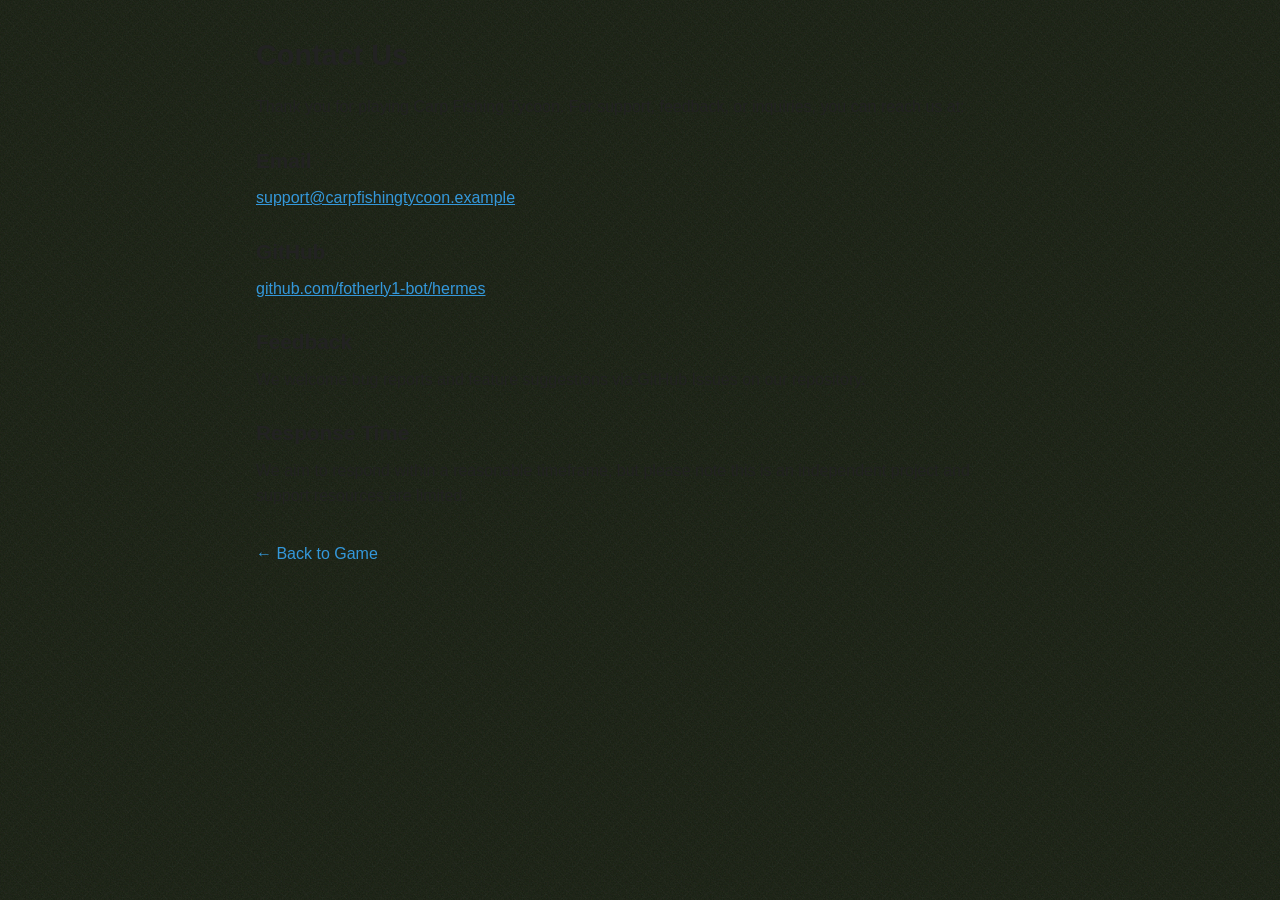
==== contact.html @ c11686b4 "Add footer ad placeholder, privacy policy, and contact pages" ====
<!DOCTYPE html>
<html lang="en-GB">
<head>
    <meta charset="UTF-8">
    <meta name="viewport" content="width=device-width, initial-scale=1.0">
    <title>Contact - Carp Fishing Tycoon</title>
    <link rel="stylesheet" href="css/style.css">
    <style>
        .legal-page { max-width: 800px; margin: 0 auto; padding: 2rem 1rem; font-family: Helvetica,Arial,sans-serif; line-height: 1.6; color: #222; }
        .legal-page h1 { font-size: 1.8rem; margin-bottom: 1rem; }
        .legal-page h2 { font-size: 1.3rem; margin-top: 1.5rem; margin-bottom: 0.5rem; }
        .legal-page p { margin: 0.5rem 0; }
        .legal-page a { color: #3498db; }
        .back-link { display: inline-block; margin-top: 1.5rem; color: #3498db; text-decoration: none; }
    </style>
</head>
<body>
    <div class="legal-page">
        <h1>Contact Us</h1>
        <p>Thank you for playing Carp Fishing Tycoon. For support, feedback, or inquiries, you can reach us at:</p>

        <h2>Email</h2>
        <p><a href="mailto:support@carpfishingtycoon.example">support@carpfishingtycoon.example</a></p>

        <h2>GitHub</h2>
        <p><a href="https://github.com/fotherly1-bot/hermes" target="_blank" rel="noopener">github.com/fotherly1-bot/hermes</a></p>

        <h2>Feedback</h2>
        <p>We welcome bug reports and feature suggestions via GitHub Issues on our repository.</p>

        <h2>Response Time</h2>
        <p>We aim to respond within a reasonable timeframe, but please note this is an independent project and support resources are limited.</p>

        <a class="back-link" href="index.html">&larr; Back to Game</a>
    </div>
</body>
</html>
---- css/style.css ----
/* === Carp Fishing Tycoon - Stylesheet === */

:root {
    --colour-bg: #161d10;
    --colour-panel: #1e2a16;
    --colour-card: #243019;
    --colour-accent: #5d9b48;
    --colour-accent-hover: #6fb558;
    --colour-gold: #c8a528;
    --colour-danger: #b83020;
    --colour-text: #dde8c8;
    --colour-text-muted: #888888;
    --colour-border: #2e3d22;
    --colour-locked: #1e2a16;
    --colour-available: #243019;
    --colour-owned: #161d10;
    --radius: 8px;
    --shadow: 0 2px 10px rgba(0, 0, 0, 0.55);
}

* {
    margin: 0;
    padding: 0;
    box-sizing: border-box;
}

body {
    font-family: 'Segoe UI', Tahoma, Geneva, Verdana, sans-serif;
    background-color: var(--colour-bg);
    background-image:
        url("data:image/svg+xml,%3Csvg xmlns='http://www.w3.org/2000/svg' width='200' height='200'%3E%3Cfilter id='n'%3E%3CfeTurbulence type='fractalNoise' baseFrequency='0.68' numOctaves='4' stitchTiles='stitch'/%3E%3C/filter%3E%3Crect width='200' height='200' filter='url(%23n)' opacity='0.09'/%3E%3C/svg%3E"),
        repeating-linear-gradient(
            45deg,
            transparent,
            transparent 8px,
            rgba(255, 255, 255, 0.013) 8px,
            rgba(255, 255, 255, 0.013) 9px
        ),
        repeating-linear-gradient(
            135deg,
            transparent,
            transparent 14px,
            rgba(255, 255, 255, 0.007) 14px,
            rgba(255, 255, 255, 0.007) 15px
        );
    background-size: 200px 200px, 12px 12px, 20px 20px;
    background-repeat: repeat;
    color: var(--colour-text);
    min-height: 100vh;
    padding-bottom: 90px;
    line-height: 1.5;
}

/* === Footer / Ad Banner === */
#game-footer {
    position: fixed;
    bottom: 0;
    left: 0;
    right: 0;
    background: rgba(0,0,0,0.85);
    z-index: 9000;
    border-top: 1px solid rgba(255,255,255,0.08);
    font-family: Helvetica,Arial,sans-serif;
}
#ad-slot {
    min-height: 60px;
}
#game-banner {
    display: flex;
    flex-direction: column;
    align-items: center;
    justify-content: flex-start;
    gap: 0.2rem;
    padding: 0;
    background-image: url('../img/banner.png');
    background-size: cover;
    background-position: top center;
    background-repeat: no-repeat;
    background-color: #0d0d0d;
    border-bottom: 1px solid rgba(93,155,72,0.25);
    text-align: center;
    position: relative;
    overflow: hidden;
    height: 150px;
}

/* subtle decorative overlay */
#game-banner::before {
    content: '';
    position: absolute;
    inset: 0;
    background: linear-gradient(135deg, rgba(13,13,13,0.95) 0%, rgba(26,26,26,0.7) 50%, rgba(34,34,34,0.5) 70%, rgba(17,17,17,0.95) 100%);
    background: radial-gradient(ellipse at 50% 0%, rgba(74,156,109,0.08) 0%, transparent 70%);
    pointer-events: none;
    z-index: 0;
}

#top-bar {
    display: flex;
    align-items: center;
    justify-content: center;
    gap: 1.5rem;
    padding: 0.75rem 1.5rem;
    background: linear-gradient(135deg, #162210, #1f3016);
    border-bottom: 2px solid var(--colour-accent);
    position: sticky;
    top: 0;
    z-index: 100;
}

#top-stats {
    display: flex;
    gap: 1.5rem;
    flex-wrap: wrap;
}

.stat-item {
    font-size: 0.95rem;
    color: var(--colour-text-muted);
}

.stat-item strong {
    color: var(--colour-gold);
    font-size: 1.05rem;
}

/* === Buttons === */
.btn {
    padding: 0.5rem 1.25rem;
    border: none;
    border-radius: var(--radius);
    cursor: pointer;
    font-size: 0.9rem;
    font-weight: 600;
    transition: all 0.2s ease;
}

.btn-primary {
    background: var(--colour-accent);
    color: #fff;
    box-shadow: var(--shadow);
}

.btn-primary:hover {
    background: var(--colour-accent-hover);
    transform: translateY(-1px);
}

.btn-secondary {
    background: var(--colour-card);
    color: var(--colour-text);
    border: 1px solid var(--colour-border);
}

.btn-secondary:hover {
    background: var(--colour-border);
}

.btn-danger {
    background: var(--colour-danger);
    color: #fff;
}

.btn-danger:hover {
    background: #e74c3c;
}

.btn-close {
    background: transparent;
    color: var(--colour-text-muted);
    font-size: 1.5rem;
    padding: 0.25rem 0.5rem;
    line-height: 1;
}

.btn-close:hover {
    color: var(--colour-text);
}

.btn:disabled {
    opacity: 0.5;
    cursor: not-allowed;
    transform: none;
}

/* === Tab Navigation === */
#tab-nav {
    display: flex;
    justify-content: center;
    gap: 0;
    background: var(--colour-panel);
    border-bottom: 1px solid var(--colour-border);
    overflow-x: auto;
    scrollbar-width: thin;
    -webkit-overflow-scrolling: touch;
}

.tab-btn {
    padding: 0.75rem 1rem;
    background: transparent;
    border: none;
    color: var(--colour-text-muted);
    font-size: 0.88rem;
    font-weight: 500;
    cursor: pointer;
    border-bottom: 3px solid transparent;
    transition: all 0.2s ease;
    white-space: nowrap;
    flex-shrink: 0;
}

.tab-btn:hover {
    color: var(--colour-text);
    background: rgba(255, 255, 255, 0.05);
}

.tab-btn.active {
    color: var(--colour-accent);
    border-bottom-color: var(--colour-accent);
    background: rgba(74, 156, 109, 0.1);
}

/* === Content Panels === */
#content {
    padding: 1.5rem;
    max-width: 1200px;
    margin: 0 auto;
}

.panel {
    display: none;
}

.panel.active {
    display: block;
}

.panel h2 {
    margin-bottom: 1rem;
    font-size: 1.5rem;
    color: var(--colour-text);
    border-bottom: 1px solid var(--colour-border);
    padding-bottom: 0.5rem;
}

#panel-staff {
    padding: 2rem;
}

/* === Dashboard Grid === */
.dashboard-grid {
    display: grid;
    grid-template-columns: repeat(auto-fit, minmax(280px, 1fr));
    gap: 1rem;
}

.dashboard-card {
    background: var(--colour-card);
    border-radius: var(--radius);
    padding: 1.25rem;
    box-shadow: var(--shadow);
    border: 1px solid var(--colour-border);
}

.dashboard-card h3 {
    font-size: 1rem;
    color: var(--colour-accent);
    margin-bottom: 0.75rem;
    text-transform: uppercase;
    letter-spacing: 0.5px;
}

/* === Lake Grid === */
.lake-grid {
    display: grid;
    grid-template-columns: repeat(auto-fill, minmax(300px, 1fr));
    gap: 1rem;
}

.lake-card {
    background: var(--colour-card);
    border-radius: var(--radius);
    padding: 1.25rem;
    box-shadow: var(--shadow);
    border: 2px solid var(--colour-border);
    transition: all 0.2s ease;
    position: relative;
}

.lake-card:hover {
    transform: translateY(-2px);
    box-shadow: 0 4px 12px rgba(0, 0, 0, 0.4);
}

.lake-card.owned {
    border-color: var(--colour-accent);
    background: var(--colour-owned);
    cursor: pointer;
}

.lake-card.lake-selected {
    border-color: var(--colour-gold);
    box-shadow: 0 0 0 3px rgba(212, 168, 67, 0.35), var(--shadow);
}

.lake-card.available {
    border-color: var(--colour-available);
}

.lake-card.locked {
    border-color: var(--colour-locked);
    opacity: 0.7;
}

.lake-card h4 {
    font-size: 1.1rem;
    margin-bottom: 0.5rem;
}

.lake-card .lake-cost {
    color: var(--colour-gold);
    font-weight: 700;
    font-size: 1.05rem;
}

.lake-card .lake-reputation {
    color: var(--colour-text-muted);
    font-size: 0.85rem;
    margin-top: 0.25rem;
}

.lake-card .lake-description {
    color: var(--colour-text-muted);
    font-size: 0.85rem;
    margin-top: 0.5rem;
    font-style: italic;
}

.lake-card .lake-info {
    margin-top: 0.75rem;
    font-size: 0.85rem;
    display: flex;
    flex-wrap: wrap;
    gap: 0.5rem;
}

.lake-info-tag {
    background: rgba(255, 255, 255, 0.08);
    padding: 0.2rem 0.5rem;
    border-radius: 4px;
    font-size: 0.8rem;
}

.lake-card .lake-status {
    position: absolute;
    top: 0.75rem;
    right: 0.75rem;
    font-size: 0.75rem;
    text-transform: uppercase;
    font-weight: 700;
    padding: 0.2rem 0.5rem;
    border-radius: 4px;
}

.lake-status.status-owned {
    background: var(--colour-accent);
    color: #fff;
}

.lake-status.status-active-indicator {
    background: var(--colour-gold);
    color: #1a2332;
    right: 5.5rem;
}

.lake-click-hint {
    margin-top: 0.75rem;
    font-size: 0.78rem;
    color: var(--colour-accent);
    opacity: 0.75;
}

.lake-status.status-available {
    background: var(--colour-gold);
    color: #1a2332;
}

.lake-status.status-locked {
    background: var(--colour-danger);
    color: #fff;
}

/* === Lake Detail === */
.lake-detail {
    margin-top: 1.5rem;
    background: var(--colour-card);
    border-radius: var(--radius);
    padding: 1.5rem;
    border: 1px solid var(--colour-border);
}

.lake-detail h3 {
    color: var(--colour-accent);
    margin-bottom: 1rem;
}

.lake-detail-stats {
    display: grid;
    grid-template-columns: repeat(auto-fit, minmax(150px, 1fr));
    gap: 1rem;
    margin-top: 1rem;
}

.lake-detail-stat {
    text-align: center;
    padding: 0.75rem;
    background: rgba(0, 0, 0, 0.2);
    border-radius: var(--radius);
}

.lake-detail-stat .label {
    font-size: 0.8rem;
    color: var(--colour-text-muted);
    text-transform: uppercase;
}

.lake-detail-stat .value {
    font-size: 1.2rem;
    font-weight: 700;
    color: var(--colour-gold);
}

/* === Modal === */
#modal-overlay {
    position: fixed;
    inset: 0;
    background: rgba(0, 0, 0, 0.7);
    display: flex;
    align-items: center;
    justify-content: center;
    z-index: 1000;
}

#modal-content {
    background: var(--colour-panel);
    border-radius: var(--radius);
    padding: 2rem;
    max-width: 500px;
    width: 90%;
    max-height: 80vh;
    overflow-y: auto;
    position: relative;
    box-shadow: 0 8px 32px rgba(0, 0, 0, 0.5);
    border: 1px solid var(--colour-border);
}

#modal-close {
    position: absolute;
    top: 0.5rem;
    right: 0.75rem;
}

/* === Toast Notifications === */
#toast-container {
    position: fixed;
    top: 5rem;
    right: 1rem;
    z-index: 2000;
    display: flex;
    flex-direction: column;
    gap: 0.5rem;
    max-width: 320px;
}

.toast {
    background: var(--colour-panel);
    border: 1px solid var(--colour-border);
    border-radius: var(--radius);
    padding: 0.75rem 1rem;
    box-shadow: var(--shadow);
    animation: slideIn 0.3s ease;
    position: relative;
    border-left: 4px solid var(--colour-accent);
}

.toast.toast-success {
    border-left-color: var(--colour-accent);
}

.toast.toast-warning {
    border-left-color: var(--colour-gold);
}

.toast.toast-error {
    border-left-color: var(--colour-danger);
}

.toast-message {
    font-size: 0.9rem;
}

@keyframes slideIn {
    from {
        transform: translateX(100%);
        opacity: 0;
    }
    to {
        transform: translateX(0);
        opacity: 1;
    }
}

@keyframes fadeOut {
    from {
        opacity: 1;
    }
    to {
        opacity: 0;
        transform: translateX(50%);
    }
}

/* === Empty State === */
.empty-state {
    color: var(--colour-text-muted);
    font-style: italic;
    text-align: center;
    padding: 1rem;
}

/* === Hidden Utility === */
.hidden {
    display: none !important;
}

/* === Scrollbar Styling === */
::-webkit-scrollbar {
    width: 8px;
}

::-webkit-scrollbar-track {
    background: var(--colour-bg);
}

::-webkit-scrollbar-thumb {
    background: var(--colour-border);
    border-radius: 4px;
}

::-webkit-scrollbar-thumb:hover {
    background: var(--colour-text-muted);
}

/* === Responsive === */
@media (max-width: 768px) {
    #top-bar {
        flex-direction: column;
        align-items: flex-start;
        gap: 0.75rem;
    }

    #top-stats {
        gap: 1rem;
    }

    #content {
        padding: 1rem;
    }

    .lake-grid {
        grid-template-columns: 1fr;
    }

    .dashboard-grid {
        grid-template-columns: 1fr;
    }

    .fish-grid {
        grid-template-columns: 1fr;
    }

    .shop-grid {
        grid-template-columns: 1fr;
    }

    .breeding-slots {
        grid-template-columns: 1fr;
    }
}

/* === Fish Cards === */
.fish-grid {
    display: grid;
    grid-template-columns: repeat(auto-fill, minmax(300px, 1fr));
    gap: 1rem;
    margin-top: 0.75rem;
}

.fish-card {
    background: var(--colour-card);
    border-radius: var(--radius);
    padding: 1rem;
    box-shadow: var(--shadow);
    border: 2px solid var(--colour-border);
    transition: all 0.2s ease;
}

.fish-card:hover {
    transform: translateY(-2px);
    box-shadow: 0 4px 12px rgba(0, 0, 0, 0.4);
}

.fish-card.rarity-common { border-color: #ffffff30; }
.fish-card.rarity-uncommon { border-color: #2ecc71; }
.fish-card.rarity-rare { border-color: #2a8a7a; }
.fish-card.rarity-epic { border-color: #9b59b6; }
.fish-card.rarity-legendary { border-color: #f1c40f; box-shadow: 0 0 12px rgba(241, 196, 15, 0.3); }

.fish-card-header {
    display: flex;
    align-items: center;
    justify-content: space-between;
    padding: 0.6rem 0.8rem;
    border-radius: calc(var(--radius) - 2px) calc(var(--radius) - 2px) 0 0;
}

.fish-card-header-left {
    display: flex;
    flex-direction: column;
    gap: 0.15rem;
}

.fish-card-emoji {
    font-size: 1.7rem;
    line-height: 1;
    opacity: 0.85;
    flex-shrink: 0;
}

.fish-silhouette {
    width: 60px;
    height: 40px;
    border-radius: 6px;
    display: flex;
    align-items: center;
    justify-content: center;
    flex-shrink: 0;
}

.fish-svg {
    width: 50px;
    height: 35px;
}

.fish-card-title {
    display: flex;
    flex-direction: column;
    gap: 0.15rem;
}

.fish-name {
    font-size: 1rem;
    font-weight: 700;
    color: var(--colour-text);
}

.fish-species {
    font-size: 0.8rem;
    color: var(--colour-text-muted);
}

.fish-rarity-badge {
    display: inline-block;
    font-size: 0.7rem;
    font-weight: 700;
    padding: 0.1rem 0.4rem;
    border-radius: 4px;
    text-transform: uppercase;
    letter-spacing: 0.5px;
    width: fit-content;
}

.fish-card-body {
    margin-bottom: 0.5rem;
}

.fish-info-row {
    display: flex;
    justify-content: space-between;
    padding: 0.2rem 0;
    font-size: 0.85rem;
    border-bottom: 1px solid rgba(255, 255, 255, 0.05);
}

.fish-label {
    color: var(--colour-text-muted);
}

.fish-value {
    color: var(--colour-text);
    font-weight: 500;
}

.fish-value.status-alive {
    color: var(--colour-accent);
}

.fish-value.status-dead {
    color: var(--colour-danger);
}

/* === Personality Traits === */
.fish-traits {
    display: flex;
    flex-wrap: wrap;
    gap: 0.35rem;
    margin: 0.5rem 0;
}

.trait-badge {
    background: rgba(74, 156, 109, 0.2);
    border: 1px solid var(--colour-accent);
    color: var(--colour-accent);
    padding: 0.15rem 0.5rem;
    border-radius: 12px;
    font-size: 0.72rem;
    font-weight: 600;
    text-transform: uppercase;
    letter-spacing: 0.3px;
}

/* === Stat Bars === */
.fish-stats {
    margin-top: 0.5rem;
}

.stat-bar-row {
    display: flex;
    align-items: center;
    gap: 0.5rem;
    margin-bottom: 0.3rem;
}

.stat-bar-label {
    font-size: 0.72rem;
    color: var(--colour-text-muted);
    width: 90px;
    text-transform: uppercase;
    flex-shrink: 0;
}

.stat-bar-track {
    flex: 1;
    height: 6px;
    background: rgba(255, 255, 255, 0.1);
    border-radius: 3px;
    overflow: hidden;
}

.stat-bar-fill {
    height: 100%;
    background: linear-gradient(90deg, var(--colour-accent), var(--colour-accent-hover));
    border-radius: 3px;
    transition: width 0.3s ease;
}

.stat-bar-value {
    font-size: 0.72rem;
    color: var(--colour-text-muted);
    width: 25px;
    text-align: right;
}

/* === Fish Lineage (Vertical) === */
.fish-lineage {
    margin-top: 0.75rem;
    padding-top: 0.75rem;
    border-top: 1px solid var(--colour-border);
}

.lineage-title {
    font-size: 0.8rem;
    color: var(--colour-text-muted);
    text-transform: uppercase;
    letter-spacing: 0.5px;
    margin-bottom: 0.5rem;
}

.lineage-tree {
    display: flex;
    flex-direction: column;
    align-items: center;
    gap: 0;
}

.lineage-node {
    display: flex;
    flex-direction: column;
    align-items: center;
    gap: 0.1rem;
}

.lineage-name {
    font-size: 0.78rem;
    font-weight: 600;
    padding: 0.2rem 0.6rem;
    border-radius: 4px;
    background: rgba(255, 255, 255, 0.05);
    border: 1px solid var(--colour-border);
}

.lineage-current .lineage-name {
    background: rgba(74, 156, 109, 0.15);
    border-color: var(--colour-accent);
    color: var(--colour-accent);
}

.lineage-species {
    font-size: 0.68rem;
    color: var(--colour-text-muted);
}

.lineage-connector {
    width: 2px;
    height: 16px;
    background: var(--colour-border);
    margin: 0.1rem 0;
}

.lineage-parents {
    display: flex;
    gap: 1rem;
    flex-wrap: wrap;
    justify-content: center;
}

.lineage-parent {
    display: flex;
    flex-direction: column;
    align-items: center;
    gap: 0.1rem;
}

.lineage-grandparents {
    display: flex;
    gap: 0.5rem;
    flex-wrap: wrap;
    justify-content: center;
}

.lineage-grandparent .lineage-name {
    font-size: 0.7rem;
    opacity: 0.7;
}

/* === Fish Card Actions === */
.fish-card-actions {
    margin-top: 0.75rem;
    padding-top: 0.5rem;
    border-top: 1px solid rgba(255, 255, 255, 0.05);
}

.btn-sm {
    padding: 0.35rem 0.75rem;
    font-size: 0.8rem;
}

/* === Breeding Pond === */
.breeding-description {
    color: var(--colour-text-muted);
    margin-bottom: 1rem;
    font-size: 0.9rem;
}

.breeding-status {
    padding: 0.75rem 1rem;
    border-radius: var(--radius);
    margin-bottom: 1rem;
    font-size: 0.9rem;
    display: flex;
    align-items: center;
    gap: 0.5rem;
}

.breeding-status.active {
    background: rgba(74, 156, 109, 0.15);
    border: 1px solid var(--colour-accent);
    color: var(--colour-accent);
}

.breeding-status.ready {
    background: rgba(212, 168, 67, 0.15);
    border: 1px solid var(--colour-gold);
    color: var(--colour-gold);
}

.breeding-status-icon {
    font-size: 1.3rem;
}

.breeding-slots {
    display: grid;
    grid-template-columns: repeat(auto-fit, minmax(300px, 1fr));
    gap: 1rem;
    margin-bottom: 1.5rem;
}

.breeding-slot {
    background: rgba(0, 0, 0, 0.2);
    border-radius: var(--radius);
    padding: 1rem;
    border: 1px dashed var(--colour-border);
    min-height: 200px;
}

.breeding-slot h4 {
    color: var(--colour-text-muted);
    margin-bottom: 0.75rem;
    font-size: 0.9rem;
    text-transform: uppercase;
}

.breeding-slot-empty {
    display: flex;
    align-items: center;
    justify-content: center;
    min-height: 120px;
}

/* Breeding dropdown selector */
.breeding-select-wrap {
    display: flex;
    flex-direction: column;
    gap: 0.5rem;
    margin-top: 0.25rem;
}

.breeding-select {
    width: 100%;
    padding: 0.55rem 0.75rem;
    background: var(--colour-card);
    color: var(--colour-text);
    border: 1px solid var(--colour-border);
    border-radius: var(--radius);
    font-size: 0.9rem;
    cursor: pointer;
    appearance: auto;
}

.breeding-select:focus {
    outline: none;
    border-color: var(--colour-accent);
    box-shadow: 0 0 0 2px rgba(74, 156, 109, 0.25);
}

.breeding-select optgroup {
    color: var(--colour-text-muted);
    font-weight: 700;
    font-size: 0.8rem;
}

.breeding-select option {
    color: var(--colour-text);
    background: var(--colour-panel);
    padding: 0.3rem;
}

.breeding-select-hint {
    font-size: 0.78rem;
    color: var(--colour-text-muted);
    margin: 0;
}

/* Fish stock compact table */
.fish-stock-table {
    border-radius: var(--radius);
    border: 1px solid var(--colour-border);
    overflow: hidden;
    display: flex;
    flex-direction: column;
    background: var(--colour-card);
}

.fish-stock-body {
    max-height: 280px;
    overflow-y: auto;
    scrollbar-width: thin;
    scrollbar-color: var(--colour-border) var(--colour-card);
}
.fish-stock-body::-webkit-scrollbar { width: 5px; }
.fish-stock-body::-webkit-scrollbar-thumb { background: var(--colour-border); border-radius: 3px; }

.fish-stock-header,
.fish-stock-row {
    display: grid;
    grid-template-columns: 2fr 2fr 1.2fr 1.2fr 1.2fr 1.4fr 1fr 0.8fr;
    gap: 0.5rem;
    padding: 0.55rem 1rem;
    align-items: center;
    font-size: 0.83rem;
}

.fish-stock-header {
    background: var(--colour-bg);
    color: var(--colour-text-muted);
    font-size: 0.75rem;
    font-weight: 700;
    text-transform: uppercase;
    letter-spacing: 0.4px;
    border-bottom: 1px solid var(--colour-border);
}

.fish-stock-row {
    background: var(--colour-card);
    border-bottom: 1px solid var(--colour-border);
    transition: background 0.15s ease;
}

.fish-stock-row:last-child {
    border-bottom: none;
}

.fish-stock-row:hover {
    background: #333333;
}

.fish-stock-row-inpond {
    background: #1f2e1f;
}

.fish-stock-name {
    font-weight: 600;
    color: var(--colour-text);
}

.fish-stock-name em {
    font-weight: 400;
    font-style: normal;
    color: var(--colour-accent);
    font-size: 0.75rem;
}

@media (max-width: 768px) {
    .fish-stock-header,
    .fish-stock-row {
        grid-template-columns: 2fr 1.5fr 1fr 1fr;
    }
    /* Hide weight and lake columns on small screens */
    .fish-stock-header span:nth-child(5),
    .fish-stock-header span:nth-child(6),
    .fish-stock-row span:nth-child(5),
    .fish-stock-row span:nth-child(6) {
        display: none;
    }
}

/* === Section Headings === */
.section-heading {
    font-size: 1.1rem;
    color: var(--colour-text);
    margin-top: 1.5rem;
    margin-bottom: 0.75rem;
    padding-bottom: 0.5rem;
    border-bottom: 1px solid var(--colour-border);
}

/* === Shop === */
.shop-subtitle {
    color: var(--colour-text-muted);
    margin-bottom: 1rem;
    font-size: 0.9rem;
}

.shop-grid {
    display: grid;
    grid-template-columns: repeat(auto-fill, minmax(250px, 1fr));
    gap: 1rem;
    margin-bottom: 1rem;
}

.shop-card {
    background: var(--colour-card);
    border-radius: var(--radius);
    padding: 1.25rem;
    box-shadow: var(--shadow);
    border: 1px solid var(--colour-border);
    transition: all 0.2s ease;
    display: flex;
    flex-direction: column;
    gap: 0.4rem;
}

.shop-card:hover {
    transform: translateY(-2px);
    box-shadow: 0 4px 12px rgba(0, 0, 0, 0.4);
}

.shop-card-owned {
    opacity: 0.6;
    border-color: var(--colour-accent);
}

.shop-card-icon {
    font-size: 1.5rem;
    margin-bottom: 0.25rem;
}

.shop-card h4 {
    font-size: 1rem;
    color: var(--colour-text);
}

.shop-card-desc {
    font-size: 0.82rem;
    color: var(--colour-text-muted);
    flex: 1;
}

.shop-card-cost {
    font-size: 1.05rem;
    font-weight: 700;
    color: var(--colour-gold);
    margin: 0.25rem 0;
}

.shop-card-rarity {
    display: inline-block;
    font-size: 0.7rem;
    font-weight: 700;
    padding: 0.15rem 0.5rem;
    border-radius: 4px;
    text-transform: uppercase;
    letter-spacing: 0.5px;
    width: fit-content;
    margin-bottom: 0.25rem;
}

/* === Angler System === */
.booking-requests {
    display: grid;
    grid-template-columns: repeat(auto-fill, minmax(300px, 1fr));
    gap: 1rem;
    margin-bottom: 1rem;
}

.booking-request-card {
    background: var(--colour-card);
    border-radius: var(--radius);
    padding: 1rem;
    border: 1px solid var(--colour-border);
    box-shadow: var(--shadow);
}

.booking-request-header {
    display: flex;
    justify-content: space-between;
    align-items: center;
    margin-bottom: 0.5rem;
}

.booking-request-header strong {
    font-size: 1rem;
    color: var(--colour-text);
}

.booking-skill {
    font-size: 0.8rem;
    color: var(--colour-gold);
    background: rgba(212, 168, 67, 0.15);
    padding: 0.15rem 0.5rem;
    border-radius: 4px;
}

.booking-request-details {
    margin-bottom: 0.75rem;
}

.booking-request-details p {
    font-size: 0.85rem;
    color: var(--colour-text-muted);
    margin-bottom: 0.25rem;
}

.pref-match {
    color: var(--colour-accent);
    font-weight: 600;
    font-size: 0.8rem;
}

.angler-prefs {
    font-size: 0.8rem !important;
    color: var(--colour-text-muted) !important;
}

.angler-dislikes {
    color: var(--colour-danger) !important;
}

.booking-request-actions {
    display: flex;
    gap: 0.5rem;
}

/* === Calendar === */
.calendar-grid {
    background: var(--colour-card);
    border-radius: var(--radius);
    padding: 1rem;
    border: 1px solid var(--colour-border);
    overflow-x: auto;
}

.calendar-header {
    display: grid;
    grid-template-columns: repeat(7, 1fr);
    gap: 2px;
    margin-bottom: 0.5rem;
}

.calendar-header-cell {
    text-align: center;
    font-size: 0.75rem;
    font-weight: 600;
    color: var(--colour-text-muted);
    padding: 0.4rem 0.25rem;
    background: rgba(0, 0, 0, 0.2);
    border-radius: 4px;
}

.calendar-body {
    display: flex;
    flex-direction: column;
    gap: 2px;
}

.calendar-row {
    display: grid;
    grid-template-columns: repeat(7, 1fr);
    gap: 2px;
}

.calendar-cell {
    padding: 0.5rem 0.25rem;
    border-radius: 4px;
    text-align: center;
    min-height: 40px;
    display: flex;
    align-items: center;
    justify-content: center;
}

.calendar-cell.empty {
    background: rgba(255, 255, 255, 0.02);
}

.calendar-cell.booked {
    color: #fff;
    font-weight: 600;
    border-radius: 4px;
}

.calendar-angler-name {
    font-size: 0.72rem;
    white-space: nowrap;
    overflow: hidden;
    text-overflow: ellipsis;
}

.calendar-empty {
    padding: 1rem;
}

/* === Active Bookings === */
.active-bookings-list {
    display: flex;
    flex-direction: column;
    gap: 0.5rem;
}

.active-booking-card {
    display: flex;
    align-items: center;
    gap: 1rem;
    flex-wrap: wrap;
    background: var(--colour-card);
    padding: 0.75rem 1rem;
    border-radius: var(--radius);
    border-left: 4px solid var(--colour-accent);
    font-size: 0.9rem;
}

.booking-lake-tag {
    font-size: 0.72rem;
    font-weight: 700;
    padding: 0.15rem 0.5rem;
    border-radius: 4px;
    color: #fff;
    text-transform: uppercase;
}

.booking-satisfaction {
    margin-left: auto;
    font-size: 0.8rem;
    color: var(--colour-gold);
}

/* === Angler Pool Grid === */
.angler-pool-grid {
    display: grid;
    grid-template-columns: repeat(3, minmax(260px, 1fr));
    gap: 1.1rem;
    align-items: start;
}

.angler-card {
    background: var(--colour-card);
    border-radius: var(--radius);
    padding: 1.1rem 1.25rem;
    border: 1px solid var(--colour-border);
    transition: all 0.2s ease;
    display: flex;
    flex-direction: column;
    gap: 0.8rem;
    box-sizing: border-box;
    overflow: auto;
}

.angler-card:hover {
    transform: translateY(-1px);
    box-shadow: var(--shadow);
}

.angler-card.angler-booked {
    border-color: var(--colour-accent);
    opacity: 0.7;
}

.angler-card.angler-pending {
    border-color: var(--colour-gold);
}

.angler-card-name--top {
    text-align: center;
    font-weight: 700;
    font-size: 0.95rem;
    padding: 0.5rem 0.75rem 0.25rem;
}

.angler-card-info {
    display: flex;
    gap: 0.5rem;
    margin-bottom: 0.35rem;
}

.angler-skill-badge {
    font-size: 0.72rem;
    background: rgba(74, 156, 109, 0.2);
    color: var(--colour-accent);
    padding: 0.1rem 0.4rem;
    border-radius: 4px;
    font-weight: 600;
}

.angler-budget-badge {
    font-size: 0.72rem;
    background: rgba(212, 168, 67, 0.15);
    color: var(--colour-gold);
    padding: 0.1rem 0.4rem;
    border-radius: 4px;
    font-weight: 600;
}

.angler-card-prefs {
    font-size: 0.78rem;
    color: var(--colour-text-muted);
    margin-bottom: 0.2rem;
}

.angler-card-prefs .pref-label {
    font-weight: 600;
    color: var(--colour-text-muted);
}

.angler-status-tag {
    font-size: 0.75rem;
    font-weight: 700;
    color: #2ecc71;
    text-align: center;
    margin-top: 0.35rem;
}

.angler-status-tag.pending {
    color: var(--colour-gold);
}

.angler-category-badge {
    display: inline-block;
    font-size: 0.7rem;
    font-weight: 700;
    letter-spacing: 0.05em;
    text-transform: uppercase;
    padding: 0.15rem 0.45rem;
    border-radius: 4px;
    margin-left: 0.4rem;
    vertical-align: middle;
}
.cat-professional {
    background: rgba(46, 204, 113, 0.18);
    color: #2ecc71;
}
.cat-amature {
    background: rgba(241, 196, 15, 0.18);
    color: #f1c40f;
}

.anglers-card,
.angler-card {
    background: var(--colour-card);
    border-radius: var(--radius, 12px);
    border: 1px solid var(--colour-border, #2e3d22);
    padding: 1rem;
    box-sizing: border-box;
}

.anglers-card,
.angler-card {
    display: flex;
    flex-direction: column;
    align-items: stretch;
}

.anglers-card-header,
.angler-card-top {
    display: flex;
    justify-content: center;
    align-items: center;
    gap: 0.5rem;
    margin-bottom: 0.5rem;
}

.anglers-card-name,
.angler-card-top-text {
    font-weight: 700;
    font-size: 1rem;
    text-align: center;
}

.anglers-grid,
.anglers-list {
    display: grid;
    grid-template-columns: repeat(auto-fill, minmax(260px, 1fr));
    gap: 1rem;
    align-items: start;
    width: 100%;
    max-width: none;
    padding: 0;
    margin: 0;
}

.angler-photo-placeholder {
    aspect-ratio: 1 / 1;
    max-height: 240px;
    width: 100%;
    margin: 0 auto;
    border-radius: 0.5rem;
    border: 1px solid rgba(255,255,255,0.08);
    display: flex;
    align-items: center;
    justify-content: center;
}

.angler-photo-img,
.angler-img {
    width: 100%;
    max-height: 240px;
    aspect-ratio: 1 / 1;
    object-fit: cover;
    object-position: top center;
    border-radius: 0.5rem;
    display: block;
    margin: 0 auto;
}

.a2-slide-bar {
    margin-bottom: 0.6rem;
}

.pref-label {
    font-weight: 600;
    color: var(--colour-text-muted);
}

.anglers-card-tags {
    display: flex;
    flex-wrap: wrap;
    gap: 0.4rem;
    justify-content: center;
    margin-bottom: 0.5rem;
}

.tag {
    display: inline-flex;
    align-items: center;
    gap: 0.3rem;
    padding: 0.25rem 0.5rem;
    border-radius: 999px;
    font-size: 0.8rem;
    font-weight: 700;
    color: #fff;
    background: rgba(255,255,255,0.08);
    border: 1px solid rgba(255,255,255,0.08);
}

.tag-skill { background: #3a7a28; border-color: #3a7a28; }
.tag-social { background: #d99a1c; border-color: #d99a1c; color: #111; }
.tag-budget { background: #7a6020; border-color: #7a6020; }

.anglers-card .btn-primary {
    width: 100%;
    margin-top: auto;
    background: #c0392b;
    border-color: #c0392b;
    color: #fff;
}

.anglers-card-status {
    font-size: 0.72rem;
    font-weight: 800;
    color: #fff;
    text-transform: uppercase;
    letter-spacing: 0.08em;
    text-align: center;
    margin-top: 0.2rem;
}


.angler-card-photo-placeholder {

    height: auto;
    margin: 0 auto 1.1rem;
    background:
      linear-gradient(180deg, rgba(255,255,255,0.06), rgba(255,255,255,0.02)),
      repeating-linear-gradient(0deg, rgba(255,255,255,0.04) 0px, rgba(255,255,255,0.04) 1px, transparent 1px, transparent 4px);
    border: 1px solid rgba(255,255,255,0.08);
    border-radius: 0.5rem;
    display: flex;
    align-items: center;
    justify-content: center;
    position: relative;
    overflow: hidden;
    max-width: 220px;
    width: 100%;
}
.angler-card-photo-placeholder::after {
    content: "📷";
    font-size: 1.4rem;
    opacity: 0.7;
}
.angler-card-photo-img {
    width: 100%;
    max-height: 260px;
    aspect-ratio: 1 / 1;
    object-fit: cover;
    object-position: top center;
    display: block;
    margin-bottom: 0.75rem;
}
.angler-card-top {
    display: flex;
    align-items: center;
    justify-content: center;
    gap: 0.5rem;
    margin-bottom: 0.5rem;
}

/* === Active Bookings === */
.dashboard-stats-grid {
    display: grid;
    grid-template-columns: repeat(3, 1fr);
    gap: 0.75rem;
    margin-bottom: 1rem;
}

.dash-stat {
    text-align: center;
    padding: 0.5rem;
    background: rgba(0, 0, 0, 0.2);
    border-radius: var(--radius);
}

.dash-stat-value {
    display: block;
    font-size: 1.1rem;
    font-weight: 700;
    color: var(--colour-gold);
}

.dash-stat-label {
    display: block;
    font-size: 0.72rem;
    color: var(--colour-text-muted);
    text-transform: uppercase;
    margin-top: 0.2rem;
}

/* === Reputation Bar === */
.rep-bar-container {
    margin-top: 0.5rem;
}

.rep-bar-label {
    font-size: 0.78rem;
    color: var(--colour-text-muted);
    margin-bottom: 0.3rem;
}

.rep-bar-track {
    height: 8px;
    background: rgba(255, 255, 255, 0.1);
    border-radius: 4px;
    overflow: hidden;
}

.rep-bar-fill {
    height: 100%;
    background: linear-gradient(90deg, var(--colour-accent), var(--colour-gold));
    border-radius: 4px;
    transition: width 0.3s ease;
}

/* === Charts === */
.chart-section {
    margin-bottom: 1.5rem;
}

.chart-title {
    font-size: 0.85rem;
    color: var(--colour-text-muted);
    text-transform: uppercase;
    letter-spacing: 0.5px;
    margin-bottom: 0.75rem;
}

.bar-chart {
    display: flex;
    align-items: flex-end;
    gap: 4px;
    height: 120px;
    padding: 0.5rem 0;
    border-bottom: 1px solid var(--colour-border);
}

.bar-chart-col {
    flex: 1;
    display: flex;
    flex-direction: column;
    align-items: center;
    height: 100%;
    justify-content: flex-end;
}

.bar-chart-bar {
    width: 100%;
    max-width: 36px;
    background: linear-gradient(180deg, var(--colour-accent), var(--colour-accent-hover));
    border-radius: 3px 3px 0 0;
    min-height: 4px;
    transition: height 0.3s ease;
}

.bar-chart-label {
    font-size: 0.65rem;
    color: var(--colour-text-muted);
    margin-top: 0.3rem;
}

.bar-chart-value {
    font-size: 0.6rem;
    color: var(--colour-gold);
    margin-top: 0.15rem;
    white-space: nowrap;
}

/* === Horizontal Bar Chart === */
.horizontal-bar-chart {
    display: flex;
    flex-direction: column;
    gap: 0.5rem;
}

.h-bar-row {
    display: flex;
    align-items: center;
    gap: 0.5rem;
}

.h-bar-label {
    font-size: 0.78rem;
    color: var(--colour-text-muted);
    width: 100px;
    flex-shrink: 0;
    white-space: nowrap;
    overflow: hidden;
    text-overflow: ellipsis;
}

.h-bar-track {
    flex: 1;
    height: 12px;
    background: rgba(255, 255, 255, 0.05);
    border-radius: 3px;
    overflow: hidden;
}

.h-bar-fill {
    height: 100%;
    border-radius: 3px;
    transition: width 0.3s ease;
}

.h-bar-value {
    font-size: 0.78rem;
    color: var(--colour-gold);
    width: 30px;
    text-align: right;
}

/* === Quest System === */
.quest-list {
    display: flex;
    flex-direction: column;
    gap: 0.75rem;
}

.quest-item {
    background: rgba(0, 0, 0, 0.15);
    border-radius: var(--radius);
    padding: 0.75rem 1rem;
    border: 1px solid var(--colour-border);
}

.quest-item.quest-completed {
    opacity: 0.6;
    border-color: var(--colour-accent);
}

.quest-header {
    display: flex;
    justify-content: space-between;
    align-items: center;
    margin-bottom: 0.25rem;
}

.quest-title {
    font-size: 0.9rem;
    font-weight: 700;
    color: var(--colour-text);
}

.quest-reward {
    font-size: 0.75rem;
    color: var(--colour-gold);
    font-weight: 600;
}

.quest-desc {
    font-size: 0.8rem;
    color: var(--colour-text-muted);
    margin-bottom: 0.5rem;
}

.quest-progress {
    display: flex;
    align-items: center;
    gap: 0.5rem;
}

.quest-progress-track {
    flex: 1;
    height: 6px;
    background: rgba(255, 255, 255, 0.1);
    border-radius: 3px;
    overflow: hidden;
}

.quest-progress-fill {
    height: 100%;
    background: var(--colour-accent);
    border-radius: 3px;
    transition: width 0.3s ease;
}

.quest-progress-fill.complete {
    background: var(--colour-gold);
}

.quest-progress-text {
    font-size: 0.72rem;
    color: var(--colour-text-muted);
    white-space: nowrap;
}

/* === Notification Board === */
.notification-board-scroll {
    max-height: 420px;
    overflow-y: auto;
    padding-right: 0.5rem;
    background: rgba(180, 90, 80, 0.12);
    border: 1px solid rgba(180, 90, 80, 0.25);
    border-radius: var(--radius);
}

.notif-entry {
    display: flex;
    gap: 0.6rem;
    align-items: flex-start;
    padding: 0.55rem 0.5rem;
    border-bottom: 1px solid rgba(255, 255, 255, 0.06);
    font-size: 1rem;
}

.notif-entry.notif-disaster {
    color: var(--colour-danger);
}

.notif-entry.notif-normal {
    color: var(--colour-text);
}

.notif-day {
    font-size: 0.82rem;
    font-weight: 700;
    color: var(--colour-gold);
    white-space: nowrap;
    min-width: 50px;
}

.notif-message {
    flex: 1;
    line-height: 1.45;
}


/* ============================================================
   WEATHER SYSTEM
   ============================================================ */

/* === Top-bar weather pill === */
.weather-stat {
    color: var(--colour-text-muted);
    font-size: 0.95rem;
    display: flex;
    align-items: center;
    gap: 0.25rem;
    padding: 0.2rem 0.6rem;
    background: rgba(255, 255, 255, 0.06);
    border-radius: 20px;
    border: 1px solid var(--colour-border);
}

.weather-stat strong {
    color: var(--colour-text);
}

/* === Dashboard weather card === */
.weather-main-display {
    display: flex;
    align-items: center;
    gap: 1rem;
    padding: 0.75rem 0;
    border-bottom: 1px solid var(--colour-border);
    margin-bottom: 0.75rem;
    flex-wrap: wrap;
}

.weather-big-icon {
    font-size: 2.5rem;
    line-height: 1;
    flex-shrink: 0;
}

.weather-main-info {
    display: flex;
    flex-direction: column;
    gap: 0.15rem;
}

.weather-name {
    font-size: 1.15rem;
    font-weight: 700;
    color: var(--colour-text);
}

.weather-temp {
    font-size: 1rem;
    font-weight: 600;
    color: var(--colour-gold);
}

.weather-season-info {
    margin-left: auto;
    display: flex;
    flex-direction: column;
    align-items: flex-end;
    gap: 0.2rem;
}

.weather-season-badge {
    font-size: 0.85rem;
    font-weight: 600;
    color: var(--colour-accent);
    background: rgba(74, 156, 109, 0.12);
    padding: 0.2rem 0.6rem;
    border-radius: 12px;
    border: 1px solid rgba(74, 156, 109, 0.3);
}

.weather-day-of-year {
    font-size: 0.72rem;
    color: var(--colour-text-muted);
}

/* Impact rows (booking modifier, satisfaction) */
.weather-impact-section {
    display: flex;
    flex-direction: column;
    gap: 0.4rem;
    margin-bottom: 0.75rem;
    padding-bottom: 0.75rem;
    border-bottom: 1px solid var(--colour-border);
}

.weather-impact-row {
    display: flex;
    justify-content: space-between;
    align-items: flex-start;
    gap: 0.5rem;
    font-size: 0.83rem;
    flex-wrap: wrap;
}

.weather-impact-label {
    color: var(--colour-text-muted);
    flex-shrink: 0;
    min-width: 130px;
}

.weather-impact-value {
    font-weight: 600;
    text-align: right;
    font-size: 0.8rem;
}

.weather-impact-positive { color: var(--colour-accent); }
.weather-impact-negative { color: var(--colour-danger); }
.weather-impact-neutral  { color: var(--colour-text-muted); }

/* Oxygen section inside weather card */
.weather-oxygen-section {
    margin-bottom: 0.75rem;
}

.weather-section-title {
    font-size: 0.78rem;
    color: var(--colour-text-muted);
    text-transform: uppercase;
    letter-spacing: 0.5px;
    margin-bottom: 0.5rem;
}

.weather-oxygen-row {
    display: flex;
    align-items: center;
    gap: 0.5rem;
    margin-bottom: 0.35rem;
    font-size: 0.8rem;
}

.weather-oxygen-lake {
    color: var(--colour-text-muted);
    width: 110px;
    flex-shrink: 0;
    white-space: nowrap;
    overflow: hidden;
    text-overflow: ellipsis;
    font-size: 0.78rem;
}

.weather-oxygen-track {
    flex: 1;
    max-width: 100px;
}

/* Contextual fishing tip */
.weather-tip {
    font-size: 0.8rem;
    color: var(--colour-text-muted);
    font-style: italic;
    border-top: 1px solid var(--colour-border);
    padding-top: 0.6rem;
    margin-top: 0.25rem;
    line-height: 1.4;
}

/* ============================================================
   LAKE OXYGEN BAR  (used in lake detail panel)
   ============================================================ */

.lake-oxygen-row {
    display: flex;
    align-items: center;
    gap: 0.75rem;
    padding: 0.6rem 0.75rem;
    background: rgba(0, 0, 0, 0.15);
    border-radius: var(--radius);
    margin: 0.75rem 0;
    flex-wrap: wrap;
}

.lake-oxygen-label {
    font-size: 0.8rem;
    font-weight: 700;
    color: var(--colour-text-muted);
    text-transform: uppercase;
    letter-spacing: 0.4px;
    flex-shrink: 0;
    min-width: 90px;
}

.lake-oxygen-track {
    flex: 1;
    height: 8px;
    background: rgba(255, 255, 255, 0.08);
    border-radius: 4px;
    overflow: hidden;
    min-width: 60px;
}

.lake-oxygen-fill {
    height: 100%;
    border-radius: 4px;
    transition: width 0.4s ease;
}

.lake-oxygen-reading {
    font-size: 0.82rem;
    font-weight: 700;
    flex-shrink: 0;
    white-space: nowrap;
}

.lake-oxygen-tip {
    font-size: 0.8rem;
    color: var(--colour-gold);
    margin: -0.25rem 0 0.75rem;
    padding: 0.4rem 0.75rem;
    background: rgba(212, 168, 67, 0.08);
    border-left: 3px solid var(--colour-gold);
    border-radius: 0 4px 4px 0;
}

/* ============================================================
   OXYGEN STATUS COLOURS  (shared by lake detail + weather card)
   ============================================================ */

.oxygen-excellent .lake-oxygen-fill,
.oxygen-excellent.lake-oxygen-fill { background: #2ecc71; }

.oxygen-good .lake-oxygen-fill,
.oxygen-good.lake-oxygen-fill      { background: #a3cb38; }

.oxygen-low .lake-oxygen-fill,
.oxygen-low.lake-oxygen-fill       { background: #e67e22; }

.oxygen-critical .lake-oxygen-fill,
.oxygen-critical.lake-oxygen-fill  { background: var(--colour-danger); }

.oxygen-excellent { color: #2ecc71; }
.oxygen-good      { color: #a3cb38; }
.oxygen-low       { color: #e67e22; }
.oxygen-critical  { color: var(--colour-danger); }

/* ── Lake Detail: info badges, stat bars, KPI cards, chips ─────────────── */

.lake-info-badge-strip {
    display: flex;
    flex-wrap: wrap;
    gap: 0.4rem;
    margin-bottom: 0.5rem;
}

.lake-info-badge {
    font-size: 0.71rem;
    font-weight: 600;
    padding: 0.2rem 0.55rem;
    border-radius: 20px;
    background: rgba(255,255,255,0.06);
    color: var(--colour-text-muted);
    border: 1px solid var(--colour-border);
}
.lake-info-badge-income { color: var(--colour-gold);   border-color: rgba(212,168,67,0.35); background: rgba(212,168,67,0.08); }
.lake-info-badge-accent { color: var(--colour-accent); border-color: rgba(74,156,109,0.35); background: rgba(74,156,109,0.08); }

.lake-bar-stat { margin-bottom: 0.55rem; }

.lake-bar-stat-header {
    display: flex;
    justify-content: space-between;
    align-items: center;
    margin-bottom: 0.28rem;
    font-size: 0.78rem;
}

.lake-bar-stat-label { color: var(--colour-text-muted); font-weight: 600; }
.lake-bar-stat-value { font-weight: 700; color: var(--colour-text); }

.lake-bar-track {
    height: 8px;
    background: rgba(255,255,255,0.08);
    border-radius: 4px;
    overflow: hidden;
}

.lake-bar-fill {
    height: 100%;
    border-radius: 4px;
    transition: width 0.4s ease;
}

.lake-bar-warn {
    font-size: 0.71rem;
    color: #e67e22;
    margin: 0.22rem 0 0;
}

.lake-kpi-grid {
    display: grid;
    grid-template-columns: repeat(4, 1fr);
    gap: 0.45rem;
    margin: 0.6rem 0;
}

@media (max-width: 700px) {
    .lake-kpi-grid { grid-template-columns: repeat(2, 1fr); }
}

.lake-kpi-card {
    background: rgba(0,0,0,0.18);
    border: 1px solid var(--colour-border);
    border-radius: var(--radius);
    padding: 0.45rem 0.5rem;
    display: flex;
    flex-direction: column;
    align-items: center;
    text-align: center;
    gap: 0.12rem;
}

.lake-kpi-val   { font-size: 0.9rem; font-weight: 700; color: var(--colour-text); }
.lake-kpi-gold  { color: var(--colour-gold); }
.lake-kpi-label { font-size: 0.62rem; color: var(--colour-text-muted); text-transform: uppercase; letter-spacing: 0.04em; }

.lake-chips-row {
    display: flex;
    align-items: flex-start;
    gap: 0.5rem;
    flex-wrap: wrap;
    margin-bottom: 0.35rem;
}

.lake-chips-label { font-size: 0.71rem; font-weight: 600; color: var(--colour-text-muted); flex-shrink: 0; padding-top: 0.15rem; min-width: 64px; }

.lake-chips { display: flex; flex-wrap: wrap; gap: 0.3rem; }

.lake-chip {
    font-size: 0.69rem;
    font-weight: 600;
    padding: 0.15rem 0.5rem;
    border-radius: 20px;
    border: 1px solid var(--colour-border);
}

.lake-chip-upgrade { background: rgba(74,156,109,0.12); color: var(--colour-accent); border-color: rgba(74,156,109,0.35); }
.lake-chip-angler  { background: rgba(212,168,67,0.10); color: var(--colour-gold);   border-color: rgba(212,168,67,0.35); }


/* ============================================================
   STAFF SYSTEM
   ============================================================ */

/* ── Grid layout ── */
.staff-grid {
    display: grid;
    grid-template-columns: repeat(auto-fill, minmax(300px, 1fr));
    gap: 1rem;
    margin-bottom: 1rem;
}

/* ── Hired staff card ── */
.staff-card {
    background: var(--colour-card);
    border: 1px solid var(--colour-border);
    border-radius: var(--radius);
    padding: 1rem;
    box-shadow: var(--shadow);
    display: flex;
    flex-direction: column;
    gap: 0.6rem;
    transition: box-shadow 0.2s ease;
}

.staff-card-danger {
    border-color: var(--colour-danger);
    box-shadow: 0 0 0 2px rgba(192, 57, 43, 0.25), var(--shadow);
}

.staff-card-header {
    display: flex;
    align-items: center;
    gap: 0.6rem;
    flex-wrap: wrap;
}

.staff-name {
    font-size: 1rem;
    font-weight: 700;
    color: var(--colour-text);
}

/* ── Role badge ── */
.staff-role-badge {
    display: inline-block;
    font-size: 0.72rem;
    font-weight: 700;
    padding: 0.2rem 0.55rem;
    border-radius: 12px;
    border: 1px solid;
    text-transform: uppercase;
    letter-spacing: 0.4px;
    white-space: nowrap;
}

/* ── Trait badges ── */
.staff-traits {
    display: flex;
    flex-wrap: wrap;
    gap: 0.35rem;
}

.staff-trait-badge {
    background: rgba(255, 255, 255, 0.06);
    border: 1px solid var(--colour-border);
    color: var(--colour-text-muted);
    padding: 0.15rem 0.45rem;
    border-radius: 10px;
    font-size: 0.72rem;
    cursor: help;
    white-space: nowrap;
}

/* ── Happiness bar ── */
.staff-happiness-row {
    display: flex;
    align-items: center;
    gap: 0.5rem;
}

.staff-happiness-label-text {
    font-size: 0.72rem;
    color: var(--colour-text-muted);
    text-transform: uppercase;
    letter-spacing: 0.4px;
    width: 42px;
    flex-shrink: 0;
}

.staff-happiness-track {
    flex: 1;
    height: 7px;
    background: rgba(255, 255, 255, 0.08);
    border-radius: 4px;
    overflow: hidden;
}

.staff-happiness-fill {
    height: 100%;
    border-radius: 4px;
    transition: width 0.4s ease;
}

.staff-happiness-value {
    font-size: 0.75rem;
    font-weight: 700;
    white-space: nowrap;
    min-width: 85px;
    text-align: right;
}

/* ── Meta row ── */
.staff-meta {
    display: flex;
    gap: 0.75rem;
    flex-wrap: wrap;
    font-size: 0.78rem;
    color: var(--colour-text-muted);
    padding: 0.4rem 0;
    border-top: 1px solid rgba(255,255,255,0.05);
    border-bottom: 1px solid rgba(255,255,255,0.05);
}

/* ── Lake assignment ── */
.staff-assign-row {
    display: flex;
    align-items: center;
    gap: 0.5rem;
    flex-wrap: wrap;
}

.staff-assign-label {
    font-size: 0.78rem;
    color: var(--colour-text-muted);
    white-space: nowrap;
}

.staff-lake-select {
    flex: 1;
    min-width: 140px;
    padding: 0.35rem 0.6rem;
    background: var(--colour-bg);
    color: var(--colour-text);
    border: 1px solid var(--colour-border);
    border-radius: var(--radius);
    font-size: 0.82rem;
    cursor: pointer;
}

.staff-lake-select:focus {
    outline: none;
    border-color: var(--colour-accent);
}

/* ── Notes / warnings ── */
.staff-effect-note {
    font-size: 0.78rem;
    color: var(--colour-text-muted);
    margin: 0;
    padding: 0.3rem 0.6rem;
    background: rgba(255,255,255,0.04);
    border-radius: 4px;
}

.staff-warn {
    font-size: 0.78rem;
    color: var(--colour-gold);
    margin: 0;
    padding: 0.3rem 0.6rem;
    background: rgba(212, 168, 67, 0.08);
    border-left: 3px solid var(--colour-gold);
    border-radius: 0 4px 4px 0;
}

.staff-fire-btn {
    margin-top: 0.25rem;
    align-self: flex-start;
}

/* ── Hire pool card ── */
.staff-hire-card {
    background: var(--colour-card);
    border: 1px solid var(--colour-border);
    border-radius: var(--radius);
    padding: 1rem;
    box-shadow: var(--shadow);
    display: flex;
    flex-direction: column;
    gap: 0.5rem;
    transition: box-shadow 0.2s ease;
    color: var(--colour-text);
}

.staff-hire-card:hover {
    box-shadow: 0 4px 14px rgba(0,0,0,0.4);
}

.staff-hire-unaffordable {
    opacity: 0.55;
}

.staff-hire-card .staff-name {
    font-size: 0.82rem;
    color: var(--colour-text);
}

.staff-hire-card .staff-role-badge {
    border-color: currentColor;
}

.staff-hire-card .staff-bio {
    color: var(--colour-text-muted);
}

.staff-hire-card .staff-role-desc {
    color: var(--colour-accent);
}

.staff-hire-card .staff-hire-costs {
    border-top-color: rgba(255,255,255,0.07);
}

.staff-hire-card .staff-hire-label {
    color: var(--colour-text-muted);
}

.staff-hire-card .staff-hire-label strong {
    color: var(--colour-gold);
}

.staff-hire-card .staff-trait-badge {
    background: rgba(255,255,255,0.06);
    border-color: var(--colour-border);
    color: var(--colour-text-muted);
}

.staff-bio {
    font-size: 0.82rem;
    color: var(--colour-text-muted);
    font-style: italic;
    margin: 0;
    line-height: 1.4;
}

.staff-role-desc {
    font-size: 0.78rem;
    color: var(--colour-accent);
    margin: 0;
    line-height: 1.4;
}

.staff-hire-costs {
    display: flex;
    gap: 1rem;
    flex-wrap: wrap;
    padding: 0.4rem 0;
    border-top: 1px solid rgba(255,255,255,0.05);
}

.staff-hire-label {
    font-size: 0.8rem;
    color: var(--colour-text-muted);
}

.staff-hire-label strong {
    color: var(--colour-gold);
}

.staff-hire-btn {
    align-self: flex-start;
    margin-top: 0.25rem;
}

/* ── Section header badges ── */
.staff-count-badge,
.staff-refresh-badge {
    font-size: 0.72rem;
    font-weight: 600;
    padding: 0.15rem 0.5rem;
    border-radius: 10px;
    margin-left: 0.5rem;
    vertical-align: middle;
}

.staff-count-badge {
    background: rgba(74, 156, 109, 0.15);
    color: var(--colour-accent);
    border: 1px solid rgba(74, 156, 109, 0.3);
}

.staff-refresh-badge {
    background: rgba(255,255,255,0.06);
    color: var(--colour-text-muted);
    border: 1px solid var(--colour-border);
}

/* ============================================================
   QUEST DISPLAY — compact completed list
   ============================================================ */

.quest-queue-note {
    font-size: 0.75rem;
    color: var(--colour-text-muted);
    font-style: italic;
    margin: 0.4rem 0 0;
    padding-left: 0.25rem;
}

.quest-completed-list {
    margin-top: 0.75rem;
    padding-top: 0.6rem;
    border-top: 1px solid var(--colour-border);
    display: flex;
    flex-direction: column;
    gap: 0.3rem;
}

.quest-completed-entry {
    display: flex;
    align-items: center;
    gap: 0.5rem;
    font-size: 0.8rem;
    color: var(--colour-text-muted);
}

.quest-done-tick {
    color: var(--colour-accent);
    font-weight: 700;
    font-size: 0.85rem;
    flex-shrink: 0;
}

.quest-done-title {
    text-decoration: line-through;
    opacity: 0.6;
}


/* ============================================================
   FINANCE PAGE
   ============================================================ */

/* ── KPI strip — single flush row ─────────────────────────── */
.finance-stat-bar {
    display: flex;
    align-items: stretch;
    background: var(--colour-card);
    border: 1px solid var(--colour-border);
    border-radius: var(--radius);
    margin-bottom: 1rem;
    overflow-x: auto;
    box-shadow: var(--shadow);
}

.finance-stat-item {
    display: flex;
    flex-direction: column;
    align-items: center;
    justify-content: center;
    padding: 0.5rem 0.85rem;
    gap: 0.1rem;
    flex: 1;
    min-width: 70px;
    text-align: center;
}

.finance-stat-label {
    font-size: 0.58rem;
    color: var(--colour-text-muted);
    text-transform: uppercase;
    letter-spacing: 0.5px;
    white-space: nowrap;
}

.finance-stat-value {
    font-size: 0.88rem;
    font-weight: 700;
    white-space: nowrap;
}

.finance-stat-sep {
    width: 1px;
    background: var(--colour-border);
    flex-shrink: 0;
    align-self: stretch;
    margin: 0.35rem 0;
}

/* Keep old classes alive in case referenced elsewhere */
.finance-kpi-strip { display: none; }

/* ── Layout rows ───────────────────────────────────────────── */
.finance-row {
    display: grid;
    grid-template-columns: repeat(auto-fit, minmax(300px, 1fr));
    gap: 1rem;
    margin-bottom: 1rem;
    align-items: start;
}

/* ── Shared card shell ─────────────────────────────────────── */
.finance-card {
    background: var(--colour-card);
    border: 1px solid var(--colour-border);
    border-radius: var(--radius);
    padding: 1.25rem;
    box-shadow: var(--shadow);
}

.finance-card-wide {
    grid-column: span 2;
}

@media (max-width: 900px) {
    .finance-card-wide { grid-column: span 1; }
}

.finance-card-heading {
    font-size: 1rem;
    color: var(--colour-accent);
    margin-bottom: 0.3rem;
    text-transform: uppercase;
    letter-spacing: 0.5px;
}

.finance-card-desc {
    font-size: 0.8rem;
    color: var(--colour-text-muted);
    margin-bottom: 0.9rem;
}

/* ── Bar chart ─────────────────────────────────────────────── */
.finance-chart-title {
    font-size: 0.8rem;
    color: var(--colour-text-muted);
    text-transform: uppercase;
    letter-spacing: 0.5px;
    margin-bottom: 0.6rem;
}

.finance-bar-chart {
    display: flex;
    align-items: flex-end;
    gap: 3px;
    height: 70px;
    padding-bottom: 0;
    border-bottom: 1px solid var(--colour-border);
    position: relative;
}

.finance-bar-col {
    flex: 1;
    display: flex;
    flex-direction: column;
    align-items: center;
    justify-content: flex-end;
    height: 100%;
    position: relative;
}

/* Tooltip on hover */
.finance-bar-col:hover .finance-bar-tip {
    opacity: 1;
}

.finance-bar-tip {
    position: absolute;
    bottom: 100%;
    left: 50%;
    transform: translateX(-50%);
    background: var(--colour-panel);
    border: 1px solid var(--colour-border);
    color: var(--colour-gold);
    font-size: 0.65rem;
    padding: 0.15rem 0.35rem;
    border-radius: 4px;
    white-space: nowrap;
    opacity: 0;
    pointer-events: none;
    transition: opacity 0.15s ease;
    z-index: 10;
    margin-bottom: 3px;
}

.finance-bar {
    width: 100%;
    max-width: 36px;
    background: linear-gradient(180deg, var(--colour-accent), #2d7a52);
    border-radius: 3px 3px 0 0;
    min-height: 3px;
    transition: height 0.3s ease;
}

.finance-bar-label {
    font-size: 0.6rem;
    color: var(--colour-text-muted);
    margin-top: 0.3rem;
    white-space: nowrap;
}

.finance-bar-scale {
    display: flex;
    flex-direction: column;
    justify-content: space-between;
    font-size: 0.62rem;
    color: var(--colour-text-muted);
    height: 70px;
    padding: 0 0 1rem;
    margin-left: 0.4rem;
    text-align: right;
}

/* ── Pie / donut chart ─────────────────────────────────────── */
.finance-pie-block {
    margin-bottom: 1rem;
}

.finance-pie-row {
    display: flex;
    align-items: center;
    gap: 1rem;
    flex-wrap: wrap;
}

.finance-pie-donut {
    width: 110px;
    height: 110px;
    border-radius: 50%;
    flex-shrink: 0;
    /* punch a hole in the centre */
    mask: radial-gradient(circle, transparent 35%, black 36%);
    -webkit-mask: radial-gradient(circle, transparent 35%, black 36%);
    box-shadow: 0 2px 8px rgba(0,0,0,0.4);
}

.finance-pie-legend {
    display: flex;
    flex-direction: column;
    gap: 0.35rem;
    flex: 1;
    min-width: 0;
}

.finance-pie-legend-item {
    display: flex;
    align-items: center;
    gap: 0.4rem;
    font-size: 0.75rem;
    min-width: 0;
}

.finance-pie-dot {
    width: 10px;
    height: 10px;
    border-radius: 50%;
    flex-shrink: 0;
}

.finance-pie-legend-label {
    color: var(--colour-text-muted);
    flex: 1;
    white-space: nowrap;
    overflow: hidden;
    text-overflow: ellipsis;
}

.finance-pie-legend-val {
    color: var(--colour-text);
    font-weight: 600;
    white-space: nowrap;
}

.finance-pie-legend-val em {
    font-style: normal;
    color: var(--colour-text-muted);
    font-weight: 400;
    font-size: 0.7rem;
}

.finance-pie-total {
    font-size: 0.72rem;
    color: var(--colour-text-muted);
    text-align: right;
    margin-top: 0.3rem;
    border-top: 1px solid var(--colour-border);
    padding-top: 0.3rem;
}

/* ── 7-day projection table ────────────────────────────────── */
.finance-proj-table {
    border-radius: var(--radius);
    overflow: hidden;
    border: 1px solid var(--colour-border);
}

.finance-proj-header,
.finance-proj-row {
    display: grid;
    grid-template-columns: 1fr 1.1fr 1.1fr 1.1fr;
    gap: 0.5rem;
    padding: 0.5rem 0.75rem;
    font-size: 0.82rem;
    align-items: center;
}

.finance-proj-header {
    background: rgba(0,0,0,0.25);
    font-size: 0.72rem;
    font-weight: 700;
    color: var(--colour-text-muted);
    text-transform: uppercase;
    letter-spacing: 0.4px;
}

.finance-proj-row {
    border-bottom: 1px solid rgba(255,255,255,0.04);
    transition: background 0.15s;
}

.finance-proj-row:last-child { border-bottom: none; }
.finance-proj-row:hover { background: rgba(255,255,255,0.03); }

.finance-proj-day    { color: var(--colour-text-muted); font-size: 0.78rem; }
.finance-proj-income { color: var(--colour-accent); font-weight: 600; }
.finance-proj-cost   { color: var(--colour-danger); }
.finance-proj-net    { font-weight: 700; }
.finance-proj-pos    { color: var(--colour-accent); }
.finance-proj-neg    { color: var(--colour-danger); }

/* ── Section sub-headings ──────────────────────────────────── */
.finance-sub-heading {
    font-size: 0.8rem;
    color: var(--colour-text-muted);
    text-transform: uppercase;
    letter-spacing: 0.5px;
    margin: 1rem 0 0.5rem;
    padding-bottom: 0.3rem;
    border-bottom: 1px solid var(--colour-border);
}

.finance-sub-heading:first-child { margin-top: 0; }

/* ── Loan cards (active) ───────────────────────────────────── */
.finance-loan-list,
.finance-campaign-active-list {
    display: flex;
    flex-direction: column;
    gap: 0.6rem;
    margin-bottom: 0.5rem;
}

.finance-loan-card {
    background: rgba(0,0,0,0.2);
    border: 1px solid var(--colour-border);
    border-radius: var(--radius);
    padding: 0.75rem;
}

.finance-loan-overdue {
    border-color: var(--colour-danger);
}

.finance-loan-row {
    display: flex;
    justify-content: space-between;
    align-items: center;
    margin-bottom: 0.35rem;
    flex-wrap: wrap;
    gap: 0.3rem;
}

.finance-loan-name  { font-weight: 700; font-size: 0.9rem; }
.finance-loan-owed  { color: var(--colour-danger); font-weight: 600; font-size: 0.85rem; }

.finance-loan-meta {
    display: flex;
    gap: 0.75rem;
    font-size: 0.78rem;
    color: var(--colour-text-muted);
    margin-bottom: 0.5rem;
    flex-wrap: wrap;
}

.finance-loan-bar-track {
    height: 6px;
    background: rgba(255,255,255,0.08);
    border-radius: 3px;
    overflow: hidden;
    margin-bottom: 0.2rem;
}

.finance-loan-bar-fill {
    height: 100%;
    background: linear-gradient(90deg, var(--colour-accent), var(--colour-gold));
    border-radius: 3px;
    transition: width 0.4s ease;
}

.finance-loan-bar-label {
    font-size: 0.7rem;
    color: var(--colour-text-muted);
}

/* ── Campaign card (active) ────────────────────────────────── */
.finance-campaign-card {
    background: rgba(0,0,0,0.2);
    border: 1px solid var(--colour-border);
    border-radius: var(--radius);
    padding: 0.65rem 0.75rem;
}

.finance-campaign-row {
    display: flex;
    justify-content: space-between;
    align-items: center;
    margin-bottom: 0.25rem;
}

.finance-campaign-name { font-weight: 700; font-size: 0.88rem; }
.finance-campaign-days { font-size: 0.75rem; color: var(--colour-gold); }

.finance-campaign-meta {
    display: flex;
    gap: 0.75rem;
    font-size: 0.75rem;
    color: var(--colour-text-muted);
    margin-bottom: 0.4rem;
}

.finance-campaign-bar-fill {
    height: 100%;
    background: linear-gradient(90deg, #8e44ad, #c39bd3);
    border-radius: 3px;
    transition: width 0.4s ease;
}

/* ── Product cards (loans & campaigns available) ───────────── */
.finance-loan-products,
.finance-campaign-products {
    display: grid;
    grid-template-columns: repeat(auto-fill, minmax(230px, 1fr));
    gap: 0.75rem;
}

.finance-product-card {
    background: rgba(0,0,0,0.15);
    border: 1px solid var(--colour-border);
    border-radius: var(--radius);
    padding: 0.85rem;
    display: flex;
    flex-direction: column;
    gap: 0.35rem;
    transition: box-shadow 0.2s ease;
}

.finance-product-card:hover {
    box-shadow: 0 4px 12px rgba(0,0,0,0.35);
}

.finance-product-active  { border-color: var(--colour-accent); opacity: 0.7; }
.finance-product-unaffordable { opacity: 0.5; }

.finance-product-header {
    display: flex;
    justify-content: space-between;
    align-items: flex-start;
    gap: 0.4rem;
    flex-wrap: wrap;
}

.finance-product-name   { font-weight: 700; font-size: 0.9rem; color: var(--colour-text); }
.finance-product-amount { font-weight: 700; color: var(--colour-gold); font-size: 0.95rem; white-space: nowrap; }

.finance-product-desc {
    font-size: 0.78rem;
    color: var(--colour-text-muted);
    font-style: italic;
    margin: 0;
    line-height: 1.4;
}

.finance-product-details {
    display: flex;
    gap: 0.5rem;
    flex-wrap: wrap;
    font-size: 0.75rem;
    color: var(--colour-text-muted);
    padding: 0.35rem 0;
    border-top: 1px solid rgba(255,255,255,0.05);
    border-bottom: 1px solid rgba(255,255,255,0.05);
}

/* ── Transaction log ───────────────────────────────────────── */
.finance-txn-list {
    display: flex;
    flex-direction: column;
    gap: 0;
    max-height: 400px;
    overflow-y: auto;
    padding-right: 0.25rem;
}

.finance-txn-row {
    display: grid;
    grid-template-columns: 32px 10px 1fr auto;
    align-items: center;
    gap: 0.4rem;
    padding: 0.4rem 0.3rem;
    border-bottom: 1px solid rgba(255,255,255,0.04);
    font-size: 0.78rem;
    transition: background 0.1s;
}

.finance-txn-row:last-child { border-bottom: none; }
.finance-txn-row:hover      { background: rgba(255,255,255,0.03); }

.finance-txn-day {
    font-size: 0.7rem;
    color: var(--colour-text-muted);
    white-space: nowrap;
}

.finance-txn-dot {
    width: 8px;
    height: 8px;
    border-radius: 50%;
    flex-shrink: 0;
}

.finance-txn-desc {
    color: var(--colour-text-muted);
    white-space: nowrap;
    overflow: hidden;
    text-overflow: ellipsis;
}

.finance-txn-amount { font-weight: 700; white-space: nowrap; }
.finance-txn-pos    { color: var(--colour-accent); }
.finance-txn-neg    { color: var(--colour-danger); }

/* ── Positive / negative helpers ───────────────────────────── */
.finance-positive { color: var(--colour-accent); }
.finance-negative { color: var(--colour-danger); }


/* ============================================================
   DASHBOARD RESTRUCTURE
   ============================================================ */

/* ── Stat bar (replaces pill strip) ───────────────────── */
.dash-stat-bar {
    display: flex;
    align-items: stretch;
    background: var(--colour-card);
    border: 1px solid var(--colour-border);
    border-radius: var(--radius);
    margin-bottom: 1rem;
    overflow-x: auto;
    box-shadow: var(--shadow);
}

.dash-stat-item {
    display: flex;
    flex-direction: column;
    align-items: center;
    padding: 0.65rem 1.1rem;
    gap: 0.15rem;
    flex: 1;
    min-width: 80px;
    text-align: center;
}

.dash-stat-label {
    font-size: 0.62rem;
    color: var(--colour-text-muted);
    text-transform: uppercase;
    letter-spacing: 0.5px;
    white-space: nowrap;
}

.dash-stat-value {
    font-size: 0.95rem;
    font-weight: 700;
    white-space: nowrap;
}

.dash-stat-sep {
    width: 1px;
    background: var(--colour-border);
    flex-shrink: 0;
    align-self: stretch;
    margin: 0.4rem 0;
}

/* ── Info Tab ──────────────────────────────────────────── */
.info-tab-grid {
    display: grid;
    grid-template-columns: repeat(4, 1fr);
    gap: 1rem;
    margin-bottom: 1rem;
}

@media (max-width: 1024px) { .info-tab-grid { grid-template-columns: repeat(2, 1fr); } }
@media (max-width: 560px)  { .info-tab-grid { grid-template-columns: 1fr; } }

.info-tab-col {
    background: var(--colour-card);
    border: 1px solid var(--colour-border);
    border-radius: var(--radius);
    padding: 1rem;
    display: flex;
    flex-direction: column;
}

.info-col-header {
    font-size: 0.75rem;
    font-weight: 700;
    text-transform: uppercase;
    letter-spacing: 0.6px;
    color: var(--colour-accent);
    padding-bottom: 0.55rem;
    margin-bottom: 0.75rem;
    border-bottom: 1px solid var(--colour-border);
}

.info-stat-row {
    margin-bottom: 0.7rem;
}

.info-stat-row:last-child { margin-bottom: 0; }

.info-stat-header {
    display: flex;
    justify-content: space-between;
    align-items: baseline;
    gap: 0.5rem;
    margin-bottom: 0.22rem;
}

.info-stat-label {
    font-size: 0.68rem;
    color: var(--colour-text-muted);
    text-transform: uppercase;
    letter-spacing: 0.4px;
    white-space: nowrap;
}

.info-stat-val {
    font-size: 0.82rem;
    font-weight: 700;
    white-space: nowrap;
    text-align: right;
}

.info-bar-track {
    height: 5px;
    background: rgba(255, 255, 255, 0.07);
    border-radius: 3px;
    overflow: hidden;
}

.info-bar-fill {
    height: 100%;
    border-radius: 3px;
    min-width: 3px;
    transition: width 0.35s ease;
}

/* ── Info Tab quest tracker ──────────────────────────────── */
.info-quest-section {
    background: var(--colour-card);
    border: 1px solid var(--colour-border);
    border-radius: var(--radius);
    padding: 1rem;
    margin-bottom: 1rem;
}

.info-quest-grid {
    display: grid;
    grid-template-columns: repeat(auto-fill, minmax(210px, 1fr));
    gap: 0.6rem;
}

.info-quest-card {
    background: rgba(0,0,0,0.18);
    border: 1px solid var(--colour-border);
    border-radius: var(--radius);
    padding: 0.6rem 0.75rem;
    display: flex;
    flex-direction: column;
    gap: 0.28rem;
}

.info-quest-done {
    opacity: 0.45;
    border-color: rgba(255,255,255,0.05);
}

.info-quest-title {
    font-size: 0.8rem;
    font-weight: 700;
    color: var(--colour-text);
    display: flex;
    align-items: center;
    gap: 0.35rem;
    line-height: 1.2;
}

.info-quest-done .info-quest-title {
    text-decoration: line-through;
    color: var(--colour-text-muted);
}

.info-quest-tick {
    color: var(--colour-accent);
    font-size: 0.8rem;
    font-weight: 900;
    flex-shrink: 0;
    text-decoration: none !important;
}

.info-quest-desc {
    font-size: 0.7rem;
    color: var(--colour-text-muted);
    line-height: 1.35;
}

.info-quest-progress {
    display: flex;
    align-items: center;
    gap: 0.4rem;
    margin-top: 0.15rem;
}

.info-quest-progress .info-bar-track { flex: 1; }

.info-quest-count {
    font-size: 0.65rem;
    color: var(--colour-text-muted);
    white-space: nowrap;
    min-width: 28px;
    text-align: right;
}

.info-quest-reward {
    font-size: 0.68rem;
    color: var(--colour-gold);
    margin-top: 0.05rem;
}

/* Completed quests — simple inline list */
.info-quest-done-list {
    display: flex;
    flex-wrap: wrap;
    align-items: center;
    gap: 0.35rem 0.6rem;
    margin-top: 0.75rem;
    padding-top: 0.65rem;
    border-top: 1px solid var(--colour-border);
}

.info-quest-done-label {
    font-size: 0.65rem;
    text-transform: uppercase;
    letter-spacing: 0.5px;
    color: var(--colour-text-muted);
    white-space: nowrap;
}

.info-quest-done-item {
    display: inline-flex;
    align-items: center;
    gap: 0.25rem;
    font-size: 0.72rem;
    color: var(--colour-text-muted);
    text-decoration: line-through;
    opacity: 0.65;
}

/* ── Row layout ────────────────────────────────────────── */
.dash-row {
    display: grid;
    gap: 1rem;
    margin-bottom: 1rem;
    align-items: stretch;
}

.dash-row-3 {
    grid-template-columns: repeat(3, 1fr);
}

.dash-row-equal {
    grid-template-columns: 1fr 1fr;
}

.dash-row-wide-narrow {
    grid-template-columns: 2fr 1fr;
}

@media (max-width: 1100px) {
    .dash-row-3           { grid-template-columns: 1fr 1fr; }
}
@media (max-width: 750px) {
    .dash-row-3,
    .dash-row-equal,
    .dash-row-wide-narrow { grid-template-columns: 1fr; }
}

/* ── Section sub-heading inside a card ─────────────────── */
.dash-section-subheading {
    font-size: 0.72rem;
    color: var(--colour-text-muted);
    text-transform: uppercase;
    letter-spacing: 0.5px;
    margin: 0.75rem 0 0.35rem;
    padding-bottom: 0.2rem;
    border-bottom: 1px solid var(--colour-border);
}

/* ── Overview card ─────────────────────────────────────── */
.dash-overview-meta {
    display: flex;
    gap: 1rem;
    font-size: 0.82rem;
    color: var(--colour-text-muted);
    margin-bottom: 0.75rem;
    flex-wrap: wrap;
}

.dash-overview-meta strong { color: var(--colour-text); }

.dash-rep-section  { margin-bottom: 0.5rem; }

.dash-rep-header {
    display: flex;
    justify-content: space-between;
    align-items: center;
    font-size: 0.82rem;
    margin-bottom: 0.3rem;
    flex-wrap: wrap;
    gap: 0.25rem;
}

/* Lake status list */
.dash-lake-list {
    display: flex;
    flex-direction: column;
    gap: 0.3rem;
}

.dash-lake-row {
    display: flex;
    align-items: center;
    gap: 0.5rem;
    font-size: 0.8rem;
    padding: 0.2rem 0;
}

.dash-dot {
    width: 9px;
    height: 9px;
    border-radius: 50%;
    flex-shrink: 0;
}

.dot-open   { background: var(--colour-accent); }
.dot-busy   { background: var(--colour-gold); }
.dot-closed { background: var(--colour-danger); }

.dash-lake-name { font-weight: 600; flex: 1; }

.dash-lake-meta {
    font-size: 0.72rem;
    color: var(--colour-text-muted);
    white-space: nowrap;
}

/* ── Small badges ──────────────────────────────────────── */
.dash-badge {
    display: inline-block;
    margin-top: 0.5rem;
    padding: 0.3rem 0.65rem;
    border-radius: var(--radius);
    font-size: 0.78rem;
    font-weight: 600;
    width: 100%;
    box-sizing: border-box;
}

.dash-badge-accent  { background: rgba(74,156,109,0.15); color: var(--colour-accent);  border: 1px solid rgba(74,156,109,0.3); }
.dash-badge-gold    { background: rgba(212,168,67,0.15); color: var(--colour-gold);    border: 1px solid rgba(212,168,67,0.3); }
.dash-badge-danger  { background: rgba(192,57,43,0.15);  color: var(--colour-danger);  border: 1px solid rgba(192,57,43,0.3); }

/* ── Today's Activity card ─────────────────────────────── */
.dash-today-box {
    background: rgba(0,0,0,0.15);
    border-radius: var(--radius);
    padding: 0.6rem 0.75rem;
    margin-bottom: 0.5rem;
    display: flex;
    flex-direction: column;
    gap: 0.2rem;
}

.dash-today-row {
    display: flex;
    justify-content: space-between;
    align-items: center;
    font-size: 0.8rem;
    color: var(--colour-text-muted);
    padding: 0.1rem 0;
}

.dash-today-total {
    border-top: 1px solid var(--colour-border);
    margin-top: 0.2rem;
    padding-top: 0.35rem;
    font-weight: 700;
    color: var(--colour-text);
    font-size: 0.88rem;
}

.dash-pos { color: var(--colour-accent); font-weight: 600; }
.dash-neg { color: var(--colour-danger); font-weight: 600; }

/* Angler booking rows */
.dash-booking-list {
    display: flex;
    flex-direction: column;
    gap: 0.2rem;
    margin-bottom: 0.25rem;
}

.dash-booking-row {
    display: grid;
    grid-template-columns: 1fr 1.4fr 0.6fr 0.4fr;
    align-items: center;
    gap: 0.35rem;
    font-size: 0.75rem;
    padding: 0.15rem 0.4rem;
    background: rgba(255,255,255,0.03);
    border-radius: 4px;
}

.dash-booking-name  { font-weight: 600; color: var(--colour-text); }
.dash-booking-lake  { color: var(--colour-text-muted); white-space: nowrap; overflow: hidden; text-overflow: ellipsis; }
.dash-booking-sat   { font-weight: 700; text-align: right; }
.dash-booking-days  { font-size: 0.7rem; color: var(--colour-text-muted); text-align: right; }

.dash-overflow-note {
    font-size: 0.7rem;
    color: var(--colour-text-muted);
    margin: 0.15rem 0 0;
    padding-left: 0.4rem;
}

/* ── Finance Snapshot card ─────────────────────────────── */
.dash-finance-bigstats {
    display: grid;
    grid-template-columns: 1fr 1fr;
    gap: 0.6rem;
    margin-bottom: 0.75rem;
}

.dash-finance-big {
    background: rgba(0,0,0,0.2);
    border-radius: var(--radius);
    padding: 0.6rem 0.75rem;
    display: flex;
    flex-direction: column;
    gap: 0.1rem;
}

.dash-finance-big-val {
    font-size: 1.05rem;
    font-weight: 700;
    line-height: 1.2;
}

.dash-finance-big-label {
    font-size: 0.65rem;
    color: var(--colour-text-muted);
    text-transform: uppercase;
    letter-spacing: 0.4px;
}

.dash-finance-rows {
    display: flex;
    flex-direction: column;
    gap: 0.15rem;
    margin-bottom: 0.5rem;
}

.dash-finance-row {
    display: flex;
    justify-content: space-between;
    font-size: 0.78rem;
    color: var(--colour-text-muted);
    padding: 0.15rem 0;
    border-bottom: 1px solid rgba(255,255,255,0.04);
}

.dash-finance-row:last-child { border-bottom: none; }

/* ── Staff Snapshot card ───────────────────────────────── */
.dash-staff-meta {
    font-size: 0.78rem;
    color: var(--colour-text-muted);
    margin-bottom: 0.5rem;
}

.dash-staff-list {
    display: flex;
    flex-direction: column;
    gap: 0.35rem;
    margin-bottom: 0.4rem;
}

.dash-staff-row {
    display: flex;
    align-items: center;
    gap: 0.5rem;
    font-size: 0.78rem;
}

.dash-staff-emoji { font-size: 1rem; flex-shrink: 0; }

.dash-staff-info {
    flex: 1;
    display: flex;
    flex-direction: column;
    min-width: 0;
}

.dash-staff-name {
    font-weight: 600;
    color: var(--colour-text);
    white-space: nowrap;
    overflow: hidden;
    text-overflow: ellipsis;
}

.dash-staff-lake {
    font-size: 0.68rem;
    color: var(--colour-text-muted);
    white-space: nowrap;
    overflow: hidden;
    text-overflow: ellipsis;
}

.dash-staff-hap-track {
    width: 50px;
    height: 5px;
    background: rgba(255,255,255,0.08);
    border-radius: 3px;
    overflow: hidden;
    flex-shrink: 0;
}

.dash-staff-hap-fill {
    height: 100%;
    border-radius: 3px;
    transition: width 0.3s ease;
}

.dash-staff-hap-label {
    font-size: 0.68rem;
    font-weight: 700;
    flex-shrink: 0;
    width: 42px;
    text-align: right;
}

/* ── Divider between sections ──────────────────────────── */
.dash-divider {
    height: 1px;
    background: var(--colour-border);
    margin: 0.85rem 0;
}

/* ── Clickable link style ──────────────────────────────── */
.dash-link {
    color: var(--colour-accent);
    cursor: pointer;
    text-decoration: underline;
    font-weight: 600;
    font-size: inherit;
}

.dash-link:hover { color: var(--colour-accent-hover); }


/* ============================================================
   FINANCE PAGE — two-column layout
   ============================================================ */

.finance-two-col {
    display: grid;
    grid-template-columns: 380px 1fr;
    gap: 1rem;
    align-items: start;
}

.finance-left-col,
.finance-right-col {
    display: flex;
    flex-direction: column;
    gap: 1rem;
}

@media (max-width: 900px) {
    .finance-two-col {
        grid-template-columns: 1fr;
    }
}


/* ============================================================
   LAKE MANAGEMENT — restructured layout
   ============================================================ */

/* ── Section headings ──────────────────────────────────────── */
.lakes-section-heading {
    font-size: 1rem;
    font-weight: 700;
    color: var(--colour-text);
    text-transform: uppercase;
    letter-spacing: 0.6px;
    padding-bottom: 0.5rem;
    margin-bottom: 0.85rem;
    border-bottom: 2px solid var(--colour-accent);
}

/* ── Owned lakes two-column layout ─────────────────────────── */
#lake-owned-section {
    margin-bottom: 2rem;
}

.lake-owned-layout {
    display: grid;
    grid-template-columns: 220px 1fr;
    gap: 1rem;
    align-items: start;
}

/* ── Mini-cards (left sidebar) ─────────────────────────────── */
#lake-owned-list {
    display: flex;
    flex-direction: column;
    gap: 0.5rem;
    position: sticky;
    top: 120px; /* below sticky top-bar + nav */
}

.lake-mini-card {
    background: var(--colour-card);
    border: 2px solid var(--colour-accent);
    border-radius: var(--radius);
    padding: 0.7rem 0.9rem;
    cursor: pointer;
    transition: all 0.18s ease;
    user-select: none;
}

.lake-mini-card:hover {
    border-color: var(--colour-gold);
    background: var(--colour-owned);
    transform: translateX(3px);
}

.lake-mini-selected {
    border-color: var(--colour-gold);
    background: var(--colour-owned);
    box-shadow: 3px 0 0 0 var(--colour-gold), var(--shadow);
}

.lake-mini-closed {
    opacity: 0.65;
    border-color: var(--colour-danger) !important;
}

.lake-mini-header {
    display: flex;
    justify-content: space-between;
    align-items: center;
    gap: 0.4rem;
    margin-bottom: 0.4rem;
}

.lake-mini-name {
    font-weight: 700;
    font-size: 0.9rem;
    color: var(--colour-text);
    white-space: nowrap;
    overflow: hidden;
    text-overflow: ellipsis;
}

.lake-mini-badge {
    font-size: 0.68rem;
    font-weight: 700;
    padding: 0.1rem 0.45rem;
    border-radius: 10px;
    white-space: nowrap;
    flex-shrink: 0;
}

.badge-busy   { background: rgba(212,168,67,0.2);  color: var(--colour-gold);   border: 1px solid rgba(212,168,67,0.4); }
.badge-closed { background: rgba(192,57,43,0.2);   color: var(--colour-danger); border: 1px solid rgba(192,57,43,0.4); }

.lake-mini-tags {
    display: flex;
    flex-wrap: wrap;
    gap: 0.25rem;
}

/* ── Inline detail panel (right column) ────────────────────── */
.lake-detail-inline {
    background: var(--colour-card);
    border: 1px solid var(--colour-border);
    border-radius: var(--radius);
    padding: 1.25rem;
    box-shadow: var(--shadow);
    min-height: 300px;
}

.lake-detail-header {
    margin-bottom: 1rem;
    padding-bottom: 0.75rem;
    border-bottom: 1px solid var(--colour-border);
}

.lake-detail-header h3 {
    font-size: 1.2rem;
    color: var(--colour-accent);
    margin-bottom: 0.3rem;
}

.lake-detail-desc {
    font-size: 0.85rem;
    color: var(--colour-text-muted);
    font-style: italic;
    margin: 0;
}

.lake-closed-banner {
    background: rgba(192,57,43,0.15);
    border: 1px solid var(--colour-danger);
    border-radius: var(--radius);
    padding: 0.55rem 1rem;
    margin-bottom: 1rem;
    color: var(--colour-danger);
    font-weight: 600;
    font-size: 0.9rem;
}

/* ── Placeholder when no lake selected ─────────────────────── */
.lake-detail-placeholder {
    display: flex;
    flex-direction: column;
    align-items: center;
    justify-content: center;
    gap: 0.75rem;
    min-height: 260px;
    color: var(--colour-text-muted);
    text-align: center;
    padding: 2rem;
}

.lake-detail-placeholder-icon {
    font-size: 3rem;
    opacity: 0.4;
}

.lake-detail-placeholder p {
    font-size: 0.88rem;
    max-width: 260px;
    line-height: 1.5;
}

/* ── Acquire section below ─────────────────────────────────── */
#lake-market-section .lakes-section-heading {
    border-color: var(--colour-border);
    color: var(--colour-text-muted);
}

/* ── Responsive ────────────────────────────────────────────── */
@media (max-width: 900px) {
    .lake-owned-layout {
        grid-template-columns: 1fr;
    }

    #lake-owned-list {
        display: grid;
        grid-template-columns: repeat(auto-fill, minmax(200px, 1fr));
        position: static;
    }

    .lake-mini-card:hover {
        transform: translateY(-2px);
    }
}

/* ============================================================
   SHOP — lake picker & capacity info
   ============================================================ */

.shop-lake-picker {
    display: flex;
    align-items: center;
    gap: 0.75rem;
    background: var(--colour-card);
    border: 1px solid var(--colour-accent);
    border-radius: var(--radius);
    padding: 0.65rem 1rem;
    margin-bottom: 1.25rem;
    flex-wrap: wrap;
}

.shop-lake-picker-label {
    font-size: 0.82rem;
    font-weight: 700;
    color: var(--colour-text-muted);
    white-space: nowrap;
}

.shop-lake-select {
    flex: 1;
    min-width: 200px;
    padding: 0.4rem 0.75rem;
    background: var(--colour-bg);
    color: var(--colour-text);
    border: 1px solid var(--colour-border);
    border-radius: var(--radius);
    font-size: 0.88rem;
    cursor: pointer;
}

.shop-lake-select:focus {
    outline: none;
    border-color: var(--colour-accent);
    box-shadow: 0 0 0 2px rgba(74,156,109,0.2);
}

.shop-capacity-info {
    font-size: 0.83rem;
    color: var(--colour-text-muted);
    margin-bottom: 0.75rem;
    padding: 0.4rem 0.75rem;
    background: rgba(0,0,0,0.15);
    border-radius: var(--radius);
}

.shop-card-full {
    opacity: 0.5;
}


/* ============================================================
   SHOP — compact cards & fish size variants
   ============================================================ */

/* Compact card base */
.shop-card-sm {
    padding: 0.65rem 0.75rem;
    gap: 0.3rem;
}

/* Upgrade grid — 3 per row comfortably */
.shop-grid-upgrades {
    grid-template-columns: repeat(auto-fill, minmax(200px, 1fr));
}

.shop-upgrade-top {
    display: flex;
    align-items: center;
    gap: 0.5rem;
    margin-bottom: 0.2rem;
}

.shop-upgrade-top .shop-card-icon {
    font-size: 1.2rem;
    margin: 0;
}

.shop-upgrade-top h4 {
    font-size: 0.88rem;
    margin: 0;
}

.shop-card-sm .shop-card-desc {
    font-size: 0.75rem;
    margin: 0 0 0.35rem;
    line-height: 1.35;
    color: var(--colour-text-muted);
}

/* Fish grid — tighter, more columns */
.shop-grid-fish {
    grid-template-columns: repeat(auto-fill, minmax(170px, 1fr));
}

/* Fish card inner layout */
.shop-fish-badges {
    display: flex;
    gap: 0.35rem;
    flex-wrap: wrap;
    margin-bottom: 0.3rem;
}

.shop-fish-badges .shop-card-rarity {
    font-size: 0.65rem;
    padding: 0.1rem 0.4rem;
}

.shop-size-badge {
    display: inline-block;
    font-size: 0.65rem;
    font-weight: 700;
    padding: 0.1rem 0.4rem;
    border-radius: 4px;
    border: 1px solid;
    white-space: nowrap;
}

.shop-fish-name {
    font-size: 0.82rem;
    font-weight: 700;
    margin: 0 0 0.2rem;
    color: var(--colour-text);
}

.shop-fish-hint {
    font-size: 0.7rem;
    color: var(--colour-text-muted);
    margin: 0 0 0.4rem;
    line-height: 1.3;
    font-style: italic;
    flex: 1;
}

.shop-fish-footer {
    display: flex;
    align-items: center;
    justify-content: space-between;
    gap: 0.4rem;
    margin-top: auto;
    padding-top: 0.3rem;
    border-top: 1px solid rgba(255,255,255,0.06);
}

.shop-fish-footer .shop-card-cost {
    font-size: 0.82rem;
    font-weight: 700;
    color: var(--colour-gold);
    margin: 0;
}

.shop-card-disabled {
    opacity: 0.5;
}


/* ── Centre column: compact stat list ─────────────────────── */
.lake-info-header {
    margin-bottom: 0.75rem;
    padding-bottom: 0.6rem;
    border-bottom: 1px solid var(--colour-border);
}

.lake-info-header h3 {
    font-size: 1rem;
    color: var(--colour-accent);
    margin-bottom: 0.2rem;
}

.lake-info-desc {
    font-size: 0.75rem;
    color: var(--colour-text-muted);
    font-style: italic;
    margin: 0;
    line-height: 1.4;
}

.lake-stat-list {
    display: flex;
    flex-direction: column;
    gap: 0;
}

.lake-stat-row {
    display: flex;
    justify-content: space-between;
    align-items: baseline;
    gap: 0.5rem;
    padding: 0.3rem 0;
    border-bottom: 1px solid rgba(255,255,255,0.05);
    font-size: 0.8rem;
}

.lake-stat-row:last-child { border-bottom: none; }

.lake-stat-key {
    color: var(--colour-text-muted);
    flex-shrink: 0;
    font-size: 0.75rem;
    min-width: 100px;
}

.lake-stat-val {
    color: var(--colour-text);
    font-weight: 600;
    text-align: right;
}

.lake-warn-val {
    color: var(--colour-gold);
    font-weight: 500;
    font-size: 0.72rem;
}

/* ── Right column: fish panel ──────────────────────────────── */
.lake-fish-panel {
    background: var(--colour-card);
    border: 1px solid var(--colour-border);
    border-radius: var(--radius);
    padding: 1rem;
    box-shadow: var(--shadow);
    min-height: 200px;
}

/* Responsive — stack on narrow screens */
@media (max-width: 1100px) {
    .lake-owned-layout {
        grid-template-columns: 200px 240px 1fr;
    }
}

@media (max-width: 900px) {
    .lake-owned-layout {
        grid-template-columns: 1fr;
    }
}


/* Finance — side-by-side pie charts */
.finance-pies-row {
    display: grid;
    grid-template-columns: 1fr 1fr;
    gap: 1rem;
}

.finance-pie-card {
    min-width: 0;
}

@media (max-width: 700px) {
    .finance-pies-row { grid-template-columns: 1fr; }
}


/* Reset / New Game button */
.btn-reset {
    background: transparent;
    color: var(--colour-text-muted);
    border: 1px solid rgba(255,255,255,0.15);
    font-size: 0.78rem;
    padding: 0.35rem 0.8rem;
}

.btn-reset:hover {
    background: rgba(192,57,43,0.15);
    color: var(--colour-danger);
    border-color: var(--colour-danger);
}

/* Speed button active (2x) state */
#speed-btn.active {
    background: var(--colour-gold);
    color: #1a2332;
    border-color: var(--colour-gold);
}

/* Speed button 4x state */
#speed-btn.speed-4x {
    background: #e67e22;
    color: #fff;
    border-color: #e67e22;
}


/* ── Lake right panel ──────────────────────────────────────── */
.lake-right-panel {
    background: var(--colour-card);
    border: 1px solid var(--colour-border);
    border-radius: var(--radius);
    padding: 1rem 1.25rem;
    box-shadow: var(--shadow);
}

/* ── Expandable lake details accordion ─────────────────────── */
.lake-accordion {
    border-bottom: 1px solid var(--colour-border);
    margin-bottom: 0.75rem;
    padding-bottom: 0.75rem;
}

.lake-accordion-summary {
    display: flex;
    align-items: center;
    justify-content: space-between;
    gap: 1rem;
    cursor: pointer;
    padding: 0.5rem 0.6rem;
    list-style: none;
    user-select: none;
    border-radius: calc(var(--radius) - 1px);
    background: rgba(0,0,0,0.18);
    box-shadow: 0 2px 8px rgba(0,0,0,0.35), inset 0 1px 0 rgba(255,255,255,0.05);
}

/* Remove default triangle in all browsers */
.lake-accordion-summary::-webkit-details-marker { display: none; }
.lake-accordion-summary::marker { display: none; }

.lake-accordion-summary::before {
    content: '\25B6';
    font-size: 0.65rem;
    color: var(--colour-text-muted);
    transition: transform 0.2s ease;
    flex-shrink: 0;
}

details[open] > .lake-accordion-summary::before {
    transform: rotate(90deg);
}

.lake-accordion-title {
    font-size: 1rem;
    font-weight: 800;
    color: var(--colour-gold);
    flex: 1;
    text-shadow: 0 1px 6px rgba(200,165,40,0.4);
    letter-spacing: 0.2px;
}

.lake-accordion-meta {
    font-size: 0.75rem;
    color: var(--colour-text-muted);
    white-space: nowrap;
}

.lake-accordion-desc {
    font-size: 0.78rem;
    color: var(--colour-text-muted);
    font-style: italic;
    margin: 0.5rem 0 0.6rem;
    line-height: 1.4;
}


/* Fishing match booking card */
.booking-match-card {
    border-color: var(--colour-gold) !important;
    background: rgba(212, 168, 67, 0.06);
}

.match-badge {
    background: rgba(212, 168, 67, 0.2);
    color: var(--colour-gold);
    border: 1px solid rgba(212, 168, 67, 0.4);
    border-radius: 4px;
    padding: 0.1rem 0.45rem;
    font-size: 0.72rem;
    font-weight: 700;
}


/* Auto-booking banner */
.auto-booking-banner {
    display: flex;
    align-items: flex-start;
    gap: 0.75rem;
    background: rgba(52, 152, 219, 0.1);
    border: 1px solid rgba(52, 152, 219, 0.35);
    border-radius: var(--radius);
    padding: 0.75rem 1rem;
    margin-bottom: 1rem;
    font-size: 0.85rem;
    color: var(--colour-text-muted);
}

.auto-booking-banner strong { color: #2a8a7a; }
.auto-booking-icon { font-size: 1.4rem; flex-shrink: 0; }

/* Today's summary strip */
.angler-today-strip {
    display: grid;
    grid-template-columns: repeat(3, 1fr);
    gap: 0.75rem;
    margin-bottom: 1.25rem;
}

.angler-today-stat {
    background: var(--colour-card);
    border: 1px solid var(--colour-border);
    border-radius: var(--radius);
    padding: 0.75rem;
    text-align: center;
    display: flex;
    flex-direction: column;
    gap: 0.15rem;
}

.angler-today-val {
    font-size: 1.3rem;
    font-weight: 700;
    color: var(--colour-gold);
}

.angler-today-label {
    font-size: 0.68rem;
    color: var(--colour-text-muted);
    text-transform: uppercase;
    letter-spacing: 0.4px;
}


/* ============================================================
   BREEDING SETTINGS
   ============================================================ */

/* Tab switcher */
.breed-tabs {
    display: flex;
    gap: 0;
    margin-bottom: 1rem;
    background: var(--colour-panel);
    border: 1px solid var(--colour-border);
    border-radius: var(--radius);
    overflow: hidden;
}

.breed-tab {
    flex: 1;
    padding: 0.6rem 1rem;
    background: transparent;
    border: none;
    color: var(--colour-text-muted);
    font-size: 0.88rem;
    font-weight: 600;
    cursor: pointer;
    transition: all 0.18s ease;
}

.breed-tab:hover     { background: rgba(255,255,255,0.05); color: var(--colour-text); }
.breed-tab-active    { background: rgba(74,156,109,0.15); color: var(--colour-accent); border-bottom: 2px solid var(--colour-accent); }

/* Cycle cost notice bar */
.breed-cost-notice {
    display: flex;
    align-items: center;
    gap: 1.25rem;
    flex-wrap: wrap;
    background: rgba(0,0,0,0.15);
    border: 1px solid var(--colour-border);
    border-radius: var(--radius);
    padding: 0.55rem 0.9rem;
    font-size: 0.82rem;
    color: var(--colour-text-muted);
    margin-bottom: 0.85rem;
}

.breed-cost-notice strong { color: var(--colour-gold); }

.breed-cost-settings-link {
    margin-left: auto;
    color: var(--colour-accent);
    cursor: pointer;
    font-size: 0.78rem;
    text-decoration: underline;
}

/* Settings panel */
.breed-settings-panel {
    display: flex;
    flex-direction: column;
    gap: 1rem;
}

.breed-setting-row {
    background: var(--colour-card);
    border: 1px solid var(--colour-border);
    border-radius: var(--radius);
    padding: 0.9rem 1rem;
}

.breed-setting-header {
    display: flex;
    align-items: center;
    gap: 0.6rem;
    margin-bottom: 0.5rem;
}

.breed-setting-icon  { font-size: 1.1rem; }
.breed-setting-label { font-weight: 700; font-size: 0.9rem; flex: 1; }
.breed-setting-level {
    font-size: 0.78rem;
    font-weight: 700;
    color: var(--colour-accent);
    background: rgba(74,156,109,0.12);
    padding: 0.15rem 0.5rem;
    border-radius: 10px;
}

/* Range slider */
.breed-slider {
    width: 100%;
    accent-color: var(--colour-accent);
    cursor: pointer;
    height: 4px;
    margin-bottom: 0.35rem;
}

.breed-slider-labels {
    display: flex;
    justify-content: space-between;
    font-size: 0.7rem;
    color: var(--colour-text-muted);
    margin-bottom: 0.35rem;
}

.breed-slider-cur { color: var(--colour-accent); font-weight: 700; }

.breed-setting-desc {
    font-size: 0.78rem;
    color: var(--colour-text-muted);
    font-style: italic;
    margin: 0;
}

/* Summary card */
.breed-settings-summary {
    background: rgba(0,0,0,0.2);
    border: 1px solid var(--colour-border);
    border-radius: var(--radius);
    padding: 0.9rem 1rem;
}

.breed-summary-heading {
    font-size: 0.8rem;
    color: var(--colour-text-muted);
    text-transform: uppercase;
    letter-spacing: 0.5px;
    margin-bottom: 0.6rem;
}

.breed-summary-row {
    display: flex;
    justify-content: space-between;
    font-size: 0.82rem;
    padding: 0.2rem 0;
    border-bottom: 1px solid rgba(255,255,255,0.04);
}

.breed-summary-row:last-child { border-bottom: none; }

.breed-afford-warn {
    font-size: 0.78rem;
    color: var(--colour-danger);
    margin: 0.5rem 0 0;
    padding: 0.4rem 0.6rem;
    background: rgba(192,57,43,0.1);
    border-radius: 4px;
}


/* ── Breeding — 3-column slots layout ──────────────────────── */
.breeding-slots-3 {
    display: grid;
    grid-template-columns: 1fr 1fr 1fr;
    gap: 1rem;
    margin-bottom: 1.5rem;
    align-items: start;
}

@media (max-width: 1000px) {
    .breeding-slots-3 { grid-template-columns: 1fr 1fr; }
    .outcome-slot { grid-column: span 2; }
}

@media (max-width: 650px) {
    .breeding-slots-3 { grid-template-columns: 1fr; }
    .outcome-slot { grid-column: span 1; }
}

/* ── Outcome predictor panel ───────────────────────────────── */
.outcome-slot {
    background: rgba(0,0,0,0.15);
    border: 1px solid var(--colour-border);
    border-radius: var(--radius);
    padding: 1rem;
    min-height: 200px;
}

.outcome-empty {
    display: flex;
    flex-direction: column;
    align-items: center;
    justify-content: center;
    gap: 0.6rem;
    min-height: 160px;
    color: var(--colour-text-muted);
    text-align: center;
    font-size: 0.82rem;
    line-height: 1.5;
}

.outcome-empty-icon { font-size: 2rem; opacity: 0.4; }

.outcome-heading {
    font-size: 0.75rem;
    color: var(--colour-text-muted);
    text-transform: uppercase;
    letter-spacing: 0.5px;
    margin: 0 0 0.5rem;
}

/* Rarity bar list */
.outcome-rarity-list {
    display: flex;
    flex-direction: column;
    gap: 0.3rem;
}

.outcome-rarity-row {
    display: flex;
    align-items: center;
    gap: 0.4rem;
    font-size: 0.75rem;
}

.outcome-rarity-dot {
    width: 9px;
    height: 9px;
    border-radius: 50%;
    flex-shrink: 0;
}

.outcome-rarity-name {
    width: 68px;
    flex-shrink: 0;
    color: var(--colour-text-muted);
}

.outcome-rarity-bar-track {
    flex: 1;
    height: 6px;
    background: rgba(255,255,255,0.07);
    border-radius: 3px;
    overflow: hidden;
}

.outcome-rarity-bar-fill {
    height: 100%;
    border-radius: 3px;
    transition: width 0.3s ease;
    min-width: 3px;
}

.outcome-rarity-pct {
    font-size: 0.72rem;
    font-weight: 700;
    color: var(--colour-text);
    width: 28px;
    text-align: right;
}

/* Species list */
.outcome-species-list {
    display: flex;
    flex-direction: column;
    gap: 0.25rem;
}

.outcome-species-row {
    display: flex;
    align-items: center;
    gap: 0.45rem;
    font-size: 0.75rem;
    color: var(--colour-text-muted);
    flex: 1;
}

.outcome-species-dot {
    width: 9px;
    height: 9px;
    border-radius: 2px;
    flex-shrink: 0;
}

.outcome-species-pct {
    margin-left: auto;
    font-size: 0.72rem;
    font-weight: 600;
    color: var(--colour-text-muted);
}

/* Summary rows */
.outcome-summary {
    margin-top: 0.85rem;
    padding-top: 0.65rem;
    border-top: 1px solid var(--colour-border);
    display: flex;
    flex-direction: column;
    gap: 0.2rem;
}

.outcome-summary-row {
    display: flex;
    justify-content: space-between;
    font-size: 0.78rem;
    color: var(--colour-text-muted);
    padding: 0.15rem 0;
}

.outcome-summary-row span:last-child { font-weight: 700; color: var(--colour-text); }


/* ============================================================
   EVENTS STRIP
   ============================================================ */
#events-strip {
    display: none;
    flex-direction: row;
    gap: 0.5rem;
    flex-wrap: wrap;
    padding: 0.45rem 1.25rem;
    background: rgba(0,0,0,0.25);
    border-bottom: 1px solid var(--colour-border);
    overflow-x: auto;
}

.event-pill {
    display: flex;
    align-items: center;
    gap: 0.35rem;
    background: rgba(0,0,0,0.3);
    border: 1px solid;
    border-radius: 20px;
    padding: 0.2rem 0.65rem 0.2rem 0.45rem;
    font-size: 0.72rem;
    white-space: nowrap;
    flex-shrink: 0;
}

.event-pill-icon { font-size: 0.85rem; }
.event-pill-msg  { font-weight: 500; max-width: 260px; overflow: hidden; text-overflow: ellipsis; }
.event-pill-day  { opacity: 0.55; font-size: 0.65rem; margin-left: 0.2rem; }

/* ============================================================
   BREEDING OUTCOME BANNER
   ============================================================ */
.breed-outcome-banner {
    background: var(--colour-card);
    border: 1px solid var(--colour-accent);
    border-radius: var(--radius);
    padding: 0.85rem 1rem;
    margin-bottom: 1rem;
}

.breed-outcome-header {
    display: flex;
    justify-content: space-between;
    align-items: center;
    margin-bottom: 0.4rem;
}

.breed-outcome-title {
    font-weight: 700;
    font-size: 0.88rem;
    color: var(--colour-accent);
}

.breed-outcome-day {
    font-size: 0.72rem;
    color: var(--colour-text-muted);
}

.breed-outcome-parents {
    font-size: 0.78rem;
    color: var(--colour-text-muted);
    margin: 0 0 0.6rem;
}

.breed-outcome-fish {
    display: flex;
    gap: 0.5rem;
    flex-wrap: wrap;
}

.breed-outcome-fish-card {
    background: rgba(0,0,0,0.2);
    border: 1px solid;
    border-radius: var(--radius);
    padding: 0.45rem 0.7rem;
    display: flex;
    flex-direction: column;
    gap: 0.1rem;
    min-width: 110px;
}

.breed-outcome-fish-rarity { font-size: 0.68rem; font-weight: 700; text-transform: uppercase; }
.breed-outcome-fish-name   { font-size: 0.82rem; font-weight: 700; color: var(--colour-text); }
.breed-outcome-fish-species{ font-size: 0.72rem; color: var(--colour-text-muted); }
.breed-outcome-fish-weight { font-size: 0.7rem; color: var(--colour-text-muted); }

.breed-outcome-cost {
    font-size: 0.72rem;
    color: var(--colour-text-muted);
    margin: 0.4rem 0 0;
}

/* ============================================================
   FISH CREATION LOG
   ============================================================ */
.breed-creation-log {
    border-radius: var(--radius);
    border: 1px solid var(--colour-border);
    overflow: hidden;
    margin-bottom: 1.25rem;
}

.breed-creation-header,
.breed-creation-row {
    display: grid;
    grid-template-columns: 38px 1.5fr 1.5fr 1fr 0.8fr;
    gap: 0.4rem;
    padding: 0.4rem 0.75rem;
    font-size: 0.78rem;
    align-items: center;
}

.breed-creation-header {
    background: rgba(0,0,0,0.25);
    font-size: 0.68rem;
    font-weight: 700;
    color: var(--colour-text-muted);
    text-transform: uppercase;
    letter-spacing: 0.4px;
}

.breed-creation-row {
    border-bottom: 1px solid rgba(255,255,255,0.04);
    transition: background 0.1s;
}

.breed-creation-row:last-child { border-bottom: none; }
.breed-creation-row:hover      { background: rgba(255,255,255,0.03); }

.breed-log-day     { color: var(--colour-text-muted); font-size: 0.7rem; }
.breed-log-name    { font-weight: 600; color: var(--colour-text); }
.breed-log-species { color: var(--colour-text-muted); }
.breed-log-rarity  { font-weight: 700; }
.breed-log-source  { color: var(--colour-text-muted); font-size: 0.72rem; text-transform: capitalize; }


/* Staff hire stat bars */
.staff-stat-bars {
    display: flex;
    flex-direction: column;
    gap: 0.3rem;
    margin: 0.5rem 0 0.6rem;
    padding: 0.5rem 0.6rem;
    background: rgba(0,0,0,0.15);
    border-radius: var(--radius);
}

.staff-stat-bar-row {
    display: flex;
    align-items: center;
    gap: 0.45rem;
    font-size: 0.72rem;
}

.staff-stat-bar-label {
    width: 120px;
    flex-shrink: 0;
    color: var(--colour-text-muted);
    white-space: nowrap;
}

.staff-stat-bar-track {
    flex: 1;
    height: 5px;
    background: rgba(255,255,255,0.07);
    border-radius: 3px;
    overflow: hidden;
}

.staff-stat-bar-fill {
    height: 100%;
    border-radius: 3px;
    transition: width 0.3s ease;
    min-width: 3px;
}

.staff-stat-bar-value {
    font-size: 0.72rem;
    font-weight: 700;
    width: 52px;
    text-align: right;
    flex-shrink: 0;
}


/* ============================================================
   INVESTOR & STOCK SYSTEM
   ============================================================ */

/* Valuation summary strip */
.inv-valuation-strip {
    display: grid;
    grid-template-columns: repeat(auto-fill, minmax(120px, 1fr));
    gap: 0.5rem;
    margin-bottom: 0.75rem;
}

.inv-val-item {
    background: rgba(0,0,0,0.18);
    border-radius: var(--radius);
    padding: 0.5rem 0.65rem;
    display: flex;
    flex-direction: column;
    gap: 0.1rem;
}

.inv-val-label {
    font-size: 0.62rem;
    color: var(--colour-text-muted);
    text-transform: uppercase;
    letter-spacing: 0.4px;
}

.inv-val-num {
    font-size: 1rem;
    font-weight: 700;
    color: var(--colour-text);
}

/* Active investor deal cards */
.inv-deals-list {
    display: flex;
    flex-direction: column;
    gap: 0.6rem;
    margin-bottom: 0.5rem;
}

.inv-deal-card {
    background: rgba(0,0,0,0.18);
    border: 1px solid var(--colour-border);
    border-radius: var(--radius);
    padding: 0.75rem;
}

.inv-deal-header {
    display: flex;
    justify-content: space-between;
    align-items: center;
    font-size: 0.9rem;
    font-weight: 700;
    margin-bottom: 0.3rem;
}

.inv-deal-equity {
    font-size: 0.75rem;
    font-weight: 700;
    color: '#e67e22';
    background: rgba(230,126,34,0.12);
    padding: 0.15rem 0.45rem;
    border-radius: 10px;
    color: #e67e22;
}

.inv-deal-meta {
    display: flex;
    gap: 1rem;
    font-size: 0.76rem;
    color: var(--colour-text-muted);
    margin-bottom: 0.4rem;
}

.inv-deal-footer {
    display: flex;
    justify-content: space-between;
    align-items: center;
    margin-top: 0.4rem;
}

/* IPO / Market panel */
.inv-ipo-card {
    background: rgba(0,0,0,0.12);
    border: 1px solid var(--colour-border);
    border-radius: var(--radius);
    padding: 0.85rem;
}

.inv-trade-row {
    display: flex;
    align-items: center;
    gap: 0.6rem;
    flex-wrap: wrap;
}

.inv-trade-label {
    font-size: 0.78rem;
    color: var(--colour-text-muted);
    min-width: 70px;
    flex-shrink: 0;
}

.inv-trade-quote {
    font-size: 0.78rem;
    font-weight: 700;
    color: var(--colour-gold);
    min-width: 80px;
}

/* Finance Snapshot 4-col big stats */
.dash-finance-bigstats {
    grid-template-columns: repeat(auto-fill, minmax(100px, 1fr));
}


/* ============================================================
   DASHBOARD SUB-TABS
   ============================================================ */
.dash-subtabs {
    display: flex;
    gap: 0;
    margin-bottom: 1rem;
    background: var(--colour-panel);
    border: 1px solid var(--colour-border);
    border-radius: var(--radius);
    overflow: hidden;
    width: fit-content;
}

.dash-subtab {
    padding: 0.45rem 1.2rem;
    background: transparent;
    border: none;
    color: var(--colour-text-muted);
    font-size: 0.85rem;
    font-weight: 600;
    cursor: pointer;
    transition: all 0.15s ease;
    white-space: nowrap;
}

.dash-subtab:hover          { background: rgba(255,255,255,0.05); color: var(--colour-text); }
.dash-subtab-active         { background: rgba(74,156,109,0.15); color: var(--colour-accent); }

/* Finance card sub-tabs (compact, lives inside a dashboard card) */
.dash-fin-tabs {
    display: flex;
    gap: 0.2rem;
    margin-bottom: 0.65rem;
    border-bottom: 1px solid var(--colour-border);
    padding-bottom: 0.45rem;
}

.dash-fin-tab {
    font-size: 0.73rem;
    font-weight: 600;
    padding: 0.22rem 0.65rem;
    border-radius: 4px;
    border: none;
    background: transparent;
    color: var(--colour-text-muted);
    cursor: pointer;
    transition: color 0.15s, background 0.15s;
}

.dash-fin-tab:hover { color: var(--colour-text); background: rgba(255,255,255,0.06); }
.dash-fin-tab-active { color: var(--colour-accent) !important; background: rgba(74,156,109,0.14) !important; }

/* Daily tab — net-today total row */
.dash-finance-total {
    display: flex;
    justify-content: space-between;
    align-items: center;
    font-size: 0.8rem;
    font-weight: 700;
    padding: 0.35rem 0;
    border-top: 1px solid var(--colour-border);
    margin-top: 0.3rem;
    color: var(--colour-text);
}

/* ============================================================
   FISH TRACKER
   ============================================================ */
.fish-tracker-summary {
    display: grid;
    grid-template-columns: repeat(auto-fill, minmax(130px, 1fr));
    gap: 0.65rem;
    margin-bottom: 1.25rem;
}

.fish-tracker-kpi {
    background: var(--colour-card);
    border: 1px solid var(--colour-border);
    border-radius: var(--radius);
    padding: 0.7rem 0.9rem;
    display: flex;
    flex-direction: column;
    gap: 0.15rem;
}

.fish-tracker-kpi-val   { font-size: 1.3rem; font-weight: 700; color: var(--colour-text); }
.fish-tracker-kpi-label { font-size: 0.62rem; color: var(--colour-text-muted); text-transform: uppercase; letter-spacing: 0.4px; }

.fish-tracker-section {
    background: var(--colour-card);
    border: 1px solid var(--colour-border);
    border-radius: var(--radius);
    padding: 1rem;
    margin-bottom: 1rem;
}

.fish-tracker-heading {
    font-size: 0.72rem;
    color: var(--colour-text-muted);
    text-transform: uppercase;
    letter-spacing: 0.5px;
    margin-bottom: 0.6rem;
}

/* Rarity bars */
.fish-tracker-rarity-list { display: flex; flex-direction: column; gap: 0.3rem; }

.fish-tracker-rarity-row {
    display: flex;
    align-items: center;
    gap: 0.45rem;
    font-size: 0.78rem;
}

.fish-tracker-rarity-dot  { width: 9px; height: 9px; border-radius: 50%; flex-shrink: 0; }
.fish-tracker-rarity-name { width: 72px; flex-shrink: 0; color: var(--colour-text-muted); }

.fish-tracker-bar-track {
    flex: 1;
    height: 6px;
    background: rgba(255,255,255,0.07);
    border-radius: 3px;
    overflow: hidden;
}

.fish-tracker-bar-fill { height: 100%; border-radius: 3px; transition: width 0.3s ease; }
.fish-tracker-rarity-count { width: 28px; text-align: right; font-weight: 700; color: var(--colour-text); font-size: 0.75rem; }

/* Source list */
.fish-tracker-source-list { display: flex; flex-direction: column; gap: 0.25rem; }

.fish-tracker-source-row {
    display: flex;
    justify-content: space-between;
    font-size: 0.8rem;
    color: var(--colour-text-muted);
    padding: 0.15rem 0;
    border-bottom: 1px solid rgba(255,255,255,0.04);
}

.fish-tracker-source-count { font-weight: 700; }

/* Creation log table */
.fish-tracker-log { border-radius: var(--radius); border: 1px solid var(--colour-border); overflow: hidden; }

.fish-tracker-log-header,
.fish-tracker-log-row {
    display: grid;
    grid-template-columns: 38px 1.4fr 1.3fr 1fr 0.9fr 1fr 1.4fr;
    gap: 0.35rem;
    padding: 0.38rem 0.7rem;
    font-size: 0.75rem;
    align-items: center;
}

.fish-tracker-log-header {
    background: rgba(0,0,0,0.25);
    font-size: 0.65rem;
    font-weight: 700;
    color: var(--colour-text-muted);
    text-transform: uppercase;
    letter-spacing: 0.4px;
    border-bottom: 1px solid var(--colour-border);
}

.fish-tracker-log-row { border-bottom: 1px solid rgba(255,255,255,0.04); transition: background 0.1s; }
.fish-tracker-log-row:last-child { border-bottom: none; }
.fish-tracker-log-row:hover { background: rgba(255,255,255,0.03); }
.fish-tracker-log-dead { opacity: 0.45; }

.fish-tracker-log-day     { color: var(--colour-text-muted); font-size: 0.68rem; }
.fish-tracker-log-name    { font-weight: 600; color: var(--colour-text); white-space: nowrap; overflow: hidden; text-overflow: ellipsis; }
.fish-tracker-log-species { color: var(--colour-text-muted); white-space: nowrap; overflow: hidden; text-overflow: ellipsis; }
.fish-tracker-log-rarity  { font-weight: 700; }
.fish-tracker-log-source  { font-size: 0.72rem; }
.fish-tracker-log-parents { font-size: 0.68rem; color: var(--colour-text-muted); white-space: nowrap; overflow: hidden; text-overflow: ellipsis; }

/* Scrollable log wrapper */
.fish-tracker-log-scroll {
    max-height: 320px;
    overflow-y: auto;
    border-radius: var(--radius);
    scrollbar-width: thin;
    scrollbar-color: var(--colour-border) transparent;
}
.fish-tracker-log-scroll::-webkit-scrollbar { width: 6px; }
.fish-tracker-log-scroll::-webkit-scrollbar-track { background: transparent; }
.fish-tracker-log-scroll::-webkit-scrollbar-thumb { background: var(--colour-border); border-radius: 3px; }

/* 3-column breakdown grid */
.fish-tracker-grid {
    display: grid;
    grid-template-columns: repeat(3, 1fr);
    gap: 1rem;
    margin-bottom: 1rem;
}
@media (max-width: 900px) { .fish-tracker-grid { grid-template-columns: 1fr; } }

/* Spotlight cards — most expensive / rarest */
.fish-spotlight-card {
    background: rgba(0,0,0,0.2);
    border: 1px solid var(--colour-border);
    border-radius: var(--radius);
    padding: 0.75rem;
    margin-top: 0.4rem;
}
.fish-spotlight-name  { font-size: 0.95rem; font-weight: 700; color: var(--colour-text); margin-bottom: 0.2rem; }
.fish-spotlight-meta  { font-size: 0.78rem; color: var(--colour-text-muted); margin-bottom: 0.4rem; }
.fish-spotlight-stats { display: flex; flex-wrap: wrap; gap: 0.35rem; margin-bottom: 0.4rem; }
.fish-spotlight-stat  { font-size: 0.75rem; background: rgba(255,255,255,0.05); border-radius: 4px; padding: 0.15rem 0.4rem; color: var(--colour-text-muted); }
.fish-spotlight-traits { display: flex; flex-wrap: wrap; gap: 0.3rem; margin-bottom: 0.4rem; }
.fish-spotlight-value  { font-size: 1.05rem; font-weight: 700; color: var(--colour-gold); text-align: right; }

/* Lake summary grid */
.fish-tracker-lake-grid {
    display: grid;
    grid-template-columns: repeat(auto-fill, minmax(240px, 1fr));
    gap: 0.75rem;
}

.fish-tracker-lake-card {
    background: rgba(0,0,0,0.2);
    border: 1px solid var(--colour-border);
    border-radius: var(--radius);
    padding: 0.75rem;
}

.fish-tracker-lake-header {
    display: flex;
    justify-content: space-between;
    align-items: center;
    padding-left: 0.5rem;
    margin-bottom: 0.5rem;
}
.fish-tracker-lake-name  { font-size: 0.88rem; font-weight: 700; color: var(--colour-text); }
.fish-tracker-lake-value { font-size: 0.82rem; font-weight: 700; color: var(--colour-gold); }

.fish-tracker-lake-caprow {
    display: flex;
    justify-content: space-between;
    font-size: 0.78rem;
    color: var(--colour-text-muted);
}

.fish-tracker-lake-inforow {
    display: flex;
    justify-content: space-between;
    font-size: 0.72rem;
    color: var(--colour-text-muted);
    margin-bottom: 0.4rem;
    flex-wrap: wrap;
    gap: 0.25rem;
}

.fish-tracker-lake-chips {
    display: flex;
    flex-wrap: wrap;
    gap: 0.3rem;
    margin-bottom: 0.4rem;
}

.fish-tracker-rarity-chip {
    font-size: 0.68rem;
    font-weight: 700;
    padding: 0.1rem 0.4rem;
    border-radius: 10px;
    white-space: nowrap;
}

.fish-tracker-lake-topfish {
    font-size: 0.75rem;
    display: flex;
    align-items: center;
    flex-wrap: wrap;
    gap: 0.25rem;
    padding-top: 0.35rem;
    border-top: 1px solid rgba(255,255,255,0.06);
}
.fish-tracker-lake-topfish-label { color: var(--colour-text-muted); }


/* ============================================================
   CARDS — Packs, inventory, buffs
   ============================================================ */

/* Active buffs strip */
.card-buffs-strip-heading {
    font-size: 0.75rem;
    font-weight: 700;
    color: var(--colour-text-muted);
    text-transform: uppercase;
    letter-spacing: 0.5px;
    margin-bottom: 0.4rem;
}
.card-buffs-strip {
    display: flex;
    flex-wrap: wrap;
    gap: 0.5rem;
    margin-bottom: 1.25rem;
}
.card-buff-pill {
    font-size: 0.75rem;
    font-weight: 600;
    padding: 0.25rem 0.7rem;
    border-radius: 20px;
    background: var(--colour-card);
    white-space: nowrap;
}
.card-buff-days { opacity: 0.7; font-weight: 400; }

/* Card inventory grid */
.card-inventory-grid {
    display: grid;
    grid-template-columns: repeat(auto-fill, minmax(220px, 1fr));
    gap: 1rem;
    margin-top: 0.75rem;
}
.card-item {
    background: var(--colour-card);
    border: 1px solid var(--colour-border);
    border-radius: var(--radius);
    display: flex;
    flex-direction: column;
    box-shadow: var(--shadow);
    transition: transform 0.15s ease, box-shadow 0.15s ease;
    overflow: hidden;
    position: relative;
}
.card-item::before {
    content: '';
    position: absolute;
    top: 0; left: 0; right: 0;
    height: 4px;
    background: var(--colour-border);
    transition: opacity 0.2s ease;
}
.card-item:hover { 
    transform: translateY(-4px); 
    box-shadow: 0 12px 28px rgba(0,0,0,0.5); 
}
.card-item:hover::before { opacity: 1; }

/* Rarity-themed card variants */
.card-item-common { --rarity-colour: #aaaaaa; --rarity-glow: rgba(170,170,170,0.15); }
.card-item-uncommon { --rarity-colour: #2ecc71; --rarity-glow: rgba(46,204,113,0.15); }
.card-item-rare { --rarity-colour: #3498db; --rarity-glow: rgba(52,152,219,0.15); }
.card-item-epic { --rarity-colour: #9b59b6; --rarity-glow: rgba(155,89,182,0.15); }
.card-item-legendary { --rarity-colour: #f1c40f; --rarity-glow: rgba(241,196,15,0.15); }
.card-item-mythic { --rarity-colour: #e74c3c; --rarity-glow: rgba(231,76,60,0.15); }

.card-item[data-rarity="common"]::before { background: var(--rarity-colour); box-shadow: 0 0 8px var(--rarity-glow); }
.card-item[data-rarity="uncommon"]::before { background: var(--rarity-colour); box-shadow: 0 0 8px var(--rarity-glow); }
.card-item[data-rarity="rare"]::before { background: var(--rarity-colour); box-shadow: 0 0 8px var(--rarity-glow); }
.card-item[data-rarity="epic"]::before { background: var(--rarity-colour); box-shadow: 0 0 8px var(--rarity-glow); }
.card-item[data-rarity="legendary"]::before { background: var(--rarity-colour); box-shadow: 0 0 8px var(--rarity-glow); }
.card-item[data-rarity="mythic"]::before { background: var(--rarity-colour); box-shadow: 0 0 8px var(--rarity-glow); }

/* Hover glow per rarity */
.card-item[data-rarity="common"]:hover { box-shadow: 0 12px 28px rgba(0,0,0,0.5), 0 0 20px rgba(170,170,170,0.2); }
.card-item[data-rarity="uncommon"]:hover { box-shadow: 0 12px 28px rgba(0,0,0,0.5), 0 0 20px rgba(46,204,113,0.3); }
.card-item[data-rarity="rare"]:hover { box-shadow: 0 12px 28px rgba(0,0,0,0.5), 0 0 20px rgba(52,152,219,0.3); }
.card-item[data-rarity="epic"]:hover { box-shadow: 0 12px 28px rgba(0,0,0,0.5), 0 0 20px rgba(155,89,182,0.3); }
.card-item[data-rarity="legendary"]:hover { box-shadow: 0 12px 28px rgba(0,0,0,0.5), 0 0 20px rgba(241,196,15,0.3); }
.card-item[data-rarity="mythic"]:hover { box-shadow: 0 12px 28px rgba(0,0,0,0.5), 0 0 20px rgba(231,76,60,0.3); }

/* Card destruction animation */
.card-item.destroying {
    animation: cardDestroy 0.5s cubic-bezier(0.4, 0, 1, 1) forwards;
    pointer-events: none;
    z-index: 100;
}
@keyframes cardDestroy {
    0% { transform: translateY(-2px) scale(1); opacity: 1; filter: brightness(1); }
    20% { transform: translateY(-4px) scale(1.02); opacity: 1; filter: brightness(1.2); }
    40% { transform: translateY(-2px) scale(0.98); opacity: 0.8; filter: brightness(1.4) hue-rotate(90deg); }
    60% { transform: translateY(0) scale(0.85); opacity: 0.5; filter: blur(2px) brightness(1.6); }
    80% { transform: translateY(10px) scale(0.5); opacity: 0.2; filter: blur(4px) brightness(2); }
    100% { transform: translateY(20px) scale(0.1); opacity: 0; filter: blur(8px) brightness(3); }
}

/* Particle burst on destroy */
.card-item.destroying::after {
    content: '';
    position: absolute;
    top: 50%; left: 50%;
    width: 100%; height: 100%;
    background: radial-gradient(circle, var(--rarity-colour) 0%, transparent 70%);
    opacity: 0;
    animation: particleBurst 0.5s ease-out forwards;
    pointer-events: none;
}
@keyframes particleBurst {
    0% { transform: translate(-50%,-50%) scale(0.5); opacity: 0.8; }
    100% { transform: translate(-50%,-50%) scale(2); opacity: 0; }
}

.card-item-header {
    display: flex;
    align-items: center;
    justify-content: space-between;
    padding: 0.55rem 0.7rem;
    border-bottom: 1px solid rgba(255,255,255,0.07);
    background: linear-gradient(90deg, var(--rarity-glow), transparent);
}
.card-item-header-left { display: flex; align-items: center; gap: 0.35rem; }
.card-item-fish-emoji  { font-size: 1.6rem; line-height: 1; opacity: 0.85; }

.card-item-body {
    padding: 0.7rem 0.85rem 0.85rem;
    display: flex;
    flex-direction: column;
    gap: 0.35rem;
    flex: 1;
}
.card-rarity-badge {
    font-size: 0.62rem; font-weight: 700; text-transform: uppercase;
    letter-spacing: 0.5px; padding: 0.12rem 0.45rem; border-radius: 10px;
}
.card-type-badge {
    font-size: 0.62rem; color: var(--colour-text-muted);
    padding: 0.12rem 0.4rem; background: rgba(255,255,255,0.06);
    border-radius: 4px;
}
.card-item-name   { font-size: 0.95rem; font-weight: 700; color: var(--colour-text); line-height: 1.2; }
.card-item-sub    { font-size: 0.72rem; color: var(--colour-text-muted); }
.card-item-traits { display: flex; flex-wrap: wrap; gap: 0.25rem; margin-top: 0.1rem; }
.card-item-flavour{
    font-size: 0.7rem; color: var(--colour-text-muted); font-style: italic;
    line-height: 1.4; flex: 1;
    border-left: 2px solid var(--colour-border); padding-left: 0.5rem; margin-top: 0.15rem;
}
.card-item-footer { display: flex; gap: 0.4rem; margin-top: auto; padding-top: 0.5rem; border-top: 1px solid rgba(255,255,255,0.06); }
.card-item-footer .btn { flex: 1; text-align: center; transition: all 0.15s ease; }
.card-item-footer .btn:hover { transform: scale(1.02); }
.card-item-footer .btn:active { transform: scale(0.98); }

/* Use button specific styling */
.card-item-footer .btn-primary {
    background: linear-gradient(135deg, var(--rarity-colour), var(--rarity-colour)dd);
    border: none;
    color: #fff;
    font-weight: 700;
    box-shadow: 0 2px 8px var(--rarity-glow);
}
.card-item-footer .btn-primary:hover {
    background: linear-gradient(135deg, var(--rarity-colour), var(--rarity-colour)cc);
    box-shadow: 0 4px 16px var(--rarity-glow);
}

/* Card pack shop section */
.card-pack-shop-bg {
    background: #1a1a1a;
    border: 1px solid rgba(255,255,255,0.08);
    border-radius: var(--radius);
    padding: 1.25rem;
    margin-bottom: 1.5rem;
}
.card-pack-refresh {
    font-size: 0.78rem; color: var(--colour-text-muted);
    margin-bottom: 0.85rem;
    background: rgba(255,255,255,0.04);
    border: 1px solid var(--colour-border);
    border-radius: var(--radius);
    padding: 0.35rem 0.75rem;
    display: inline-block;
}
.card-pack-grid {
    display: grid;
    grid-template-columns: repeat(3, 1fr);
    gap: 1rem;
    margin-bottom: 1.5rem;
}
@media (max-width: 700px) { .card-pack-grid { grid-template-columns: 1fr; } }

.card-pack-card {
    background: var(--colour-card);
    border: 5px solid var(--colour-border);
    border-radius: var(--radius);
    padding: 1.25rem 1.2rem 1rem;
    display: flex; flex-direction: column; gap: 0.6rem;
    box-shadow: var(--shadow);
    transition: transform 0.15s ease, box-shadow 0.15s ease;
    position: relative;
    overflow: hidden;
}
.card-pack-card:hover:not(.card-pack-sold) { transform: translateY(-3px); box-shadow: 0 8px 24px rgba(0,0,0,0.5); }
.card-pack-sold { opacity: 0.5; }

/* ── Open pack shine animation ── */
.card-pack-opening {
    animation: packCardPop 0.7s cubic-bezier(0.22, 1, 0.36, 1) forwards;
    pointer-events: none;
}

.card-pack-opening::after {
    content: '';
    position: absolute;
    top: -20%;
    left: -120%;
    width: 60%;
    height: 140%;
    background: linear-gradient(
        105deg,
        transparent 20%,
        rgba(255, 255, 255, 0.55) 50%,
        transparent 80%
    );
    transform: skewX(-15deg);
    animation: packShine 0.7s cubic-bezier(0.22, 1, 0.36, 1) forwards;
    pointer-events: none;
    z-index: 10;
}

@keyframes packShine {
    0%   { left: -120%; }
    100% { left: 160%; }
}

@keyframes packCardPop {
    0%   { transform: scale(1);    filter: brightness(1); }
    25%  { transform: scale(1.06); filter: brightness(1.4); }
    60%  { transform: scale(1.03); filter: brightness(1.2); }
    100% { transform: scale(1);    filter: brightness(1); }
}

.card-pack-icon   { font-size: 2rem; text-align: center; }
.card-pack-name   { font-size: 1rem; font-weight: 700; text-align: center; }
.card-pack-desc   { font-size: 0.75rem; color: var(--colour-text-muted); line-height: 1.4; }
.card-pack-odds   { display: flex; flex-direction: column; gap: 0.2rem; margin: 0.25rem 0; }
.card-pack-odd-row{
    display: flex; justify-content: space-between;
    font-size: 0.72rem; padding: 0.1rem 0;
    border-bottom: 1px solid rgba(255,255,255,0.04);
}
.card-pack-footer {
    display: flex; align-items: center; justify-content: space-between;
    gap: 0.5rem; padding-top: 0.5rem;
    border-top: 1px solid rgba(255,255,255,0.07); margin-top: auto;
}
.card-pack-price   { font-size: 1.05rem; font-weight: 800; color: var(--colour-gold); }
.card-pack-soldout { font-size: 0.78rem; font-weight: 700; color: var(--colour-text-muted); }

/* Single-pack layout */
.card-pack-single {
    background: var(--colour-card);
    border: 1px solid var(--colour-border);
    border-radius: var(--radius);
    padding: 1.1rem 1.25rem;
    box-shadow: var(--shadow);
    max-width: 520px;
    transition: opacity 0.2s ease;
}
.card-pack-single.card-pack-sold { opacity: 0.5; pointer-events: none; }

.card-pack-single-left {
    display: flex;
    align-items: flex-start;
    gap: 1rem;
    margin-bottom: 0.85rem;
}
.card-pack-single .card-pack-icon  { font-size: 2.4rem; line-height: 1; }
.card-pack-single .card-pack-name  { font-size: 1.1rem; font-weight: 700; margin-bottom: 0.25rem; }
.card-pack-single .card-pack-desc  { font-size: 0.78rem; color: var(--colour-text-muted); }
.card-pack-single .card-pack-odds  { margin-bottom: 0.85rem; }
.card-pack-single .card-pack-footer{ border-top: 1px solid rgba(255,255,255,0.07); padding-top: 0.7rem; }

/* ============================================================
   SHOP TEST — Featured fish + categorised breeding stock
   ============================================================ */

/* Featured header row */
.st-featured-header {
    display: flex;
    align-items: center;
    justify-content: space-between;
    margin-bottom: 0.75rem;
}
.st-featured-refresh {
    font-size: 0.75rem;
    color: var(--colour-text-muted);
    background: rgba(255,255,255,0.05);
    padding: 0.25rem 0.65rem;
    border-radius: 20px;
    border: 1px solid var(--colour-border);
}

/* Featured 3-col grid */
.st-featured-grid {
    display: grid;
    grid-template-columns: repeat(3, 1fr);
    gap: 1rem;
    margin-bottom: 1.5rem;
}
@media (max-width: 900px) { .st-featured-grid { grid-template-columns: 1fr; } }

.st-featured-card {
    background: var(--colour-card);
    border: 1px solid var(--colour-border);
    border-radius: var(--radius);
    padding: 1rem;
    display: flex;
    flex-direction: column;
    gap: 0.45rem;
    box-shadow: var(--shadow);
    position: relative;
    overflow: hidden;
}
.st-featured-card::before {
    content: '';
    position: absolute;
    inset: 0;
    background: radial-gradient(ellipse at 50% 0%, rgba(255,255,255,0.03) 0%, transparent 70%);
    pointer-events: none;
}
.st-featured-badge {
    display: inline-block;
    font-size: 0.62rem;
    font-weight: 700;
    text-transform: uppercase;
    letter-spacing: 0.6px;
    padding: 0.15rem 0.5rem;
    border-radius: 10px;
    align-self: flex-start;
}
.st-featured-name {
    font-size: 1.05rem;
    font-weight: 800;
    color: var(--colour-text);
    line-height: 1.2;
}
.st-featured-species {
    font-size: 0.72rem;
    color: var(--colour-text-muted);
}
.st-featured-tagline {
    font-size: 0.78rem;
    color: var(--colour-text-muted);
    font-style: italic;
    line-height: 1.4;
    flex: 1;
}
.st-featured-traits {
    display: flex;
    flex-wrap: wrap;
    gap: 0.3rem;
}
.st-featured-footer {
    display: flex;
    align-items: center;
    justify-content: space-between;
    padding-top: 0.5rem;
    border-top: 1px solid rgba(255,255,255,0.07);
    gap: 0.5rem;
    margin-top: auto;
}
.st-featured-price {
    font-size: 1.1rem;
    font-weight: 800;
    color: var(--colour-gold);
}

/* Category blocks */
.st-category {
    background: var(--colour-card);
    border: 1px solid var(--colour-border);
    border-radius: var(--radius);
    margin-bottom: 0.85rem;
    overflow: hidden;
}
.st-category-header {
    display: flex;
    align-items: center;
    justify-content: space-between;
    padding: 0.6rem 0.9rem 0.6rem 0.85rem;
    background: rgba(0,0,0,0.18);
    border-bottom: 1px solid var(--colour-border);
    gap: 0.75rem;
    flex-wrap: wrap;
}
.st-category-name {
    font-size: 0.88rem;
    font-weight: 700;
    color: var(--colour-text);
    display: block;
}
.st-category-desc {
    font-size: 0.7rem;
    color: var(--colour-text-muted);
    display: block;
    margin-top: 0.1rem;
}
.st-category-cards {
    display: grid;
    grid-template-columns: repeat(auto-fill, minmax(180px, 1fr));
    gap: 0.65rem;
    padding: 0.75rem;
}
.st-stock-card {
    background: rgba(0,0,0,0.15);
    border: 1px solid var(--colour-border);
    border-radius: var(--radius);
    padding: 0.75rem 0.85rem;
    display: flex;
    flex-direction: column;
    gap: 0.4rem;
}
.st-stock-badges {
    display: flex;
    gap: 0.35rem;
    flex-wrap: wrap;
}
.st-stock-hint {
    font-size: 0.68rem;
    color: var(--colour-text-muted);
    line-height: 1.35;
    flex: 1;
}
.st-stock-odds {
    display: flex;
    flex-wrap: wrap;
    gap: 0.25rem;
    margin-top: 0.15rem;
}
.st-stock-odd {
    font-size: 0.65rem;
    font-weight: 700;
    background: rgba(255,255,255,0.05);
    padding: 0.1rem 0.35rem;
    border-radius: 4px;
    white-space: nowrap;
}
.st-stock-footer {
    display: flex;
    align-items: center;
    justify-content: space-between;
    gap: 0.4rem;
    margin-top: auto;
    padding-top: 0.35rem;
    border-top: 1px solid rgba(255,255,255,0.06);
}

/* ============================================================
   SHOP BUY/SELL TABS
   ============================================================ */
.shop-tabs {
    display: flex;
    gap: 0;
    margin-bottom: 1.1rem;
    background: var(--colour-panel);
    border: 1px solid var(--colour-border);
    border-radius: var(--radius);
    overflow: hidden;
    width: fit-content;
}

.shop-tab {
    padding: 0.5rem 1.4rem;
    background: transparent;
    border: none;
    color: var(--colour-text-muted);
    font-size: 0.88rem;
    font-weight: 600;
    cursor: pointer;
    transition: all 0.15s ease;
    white-space: nowrap;
}

.shop-tab:hover      { background: rgba(255,255,255,0.05); color: var(--colour-text); }
.shop-tab-active     { background: rgba(74,156,109,0.15); color: var(--colour-accent); }

/* ── Sell tab — fish list ──────────────────────────────────── */
.sell-fish-table {
    border: 1px solid var(--colour-border);
    border-radius: var(--radius);
    overflow: hidden;
    background: var(--colour-card);
}

.sell-fish-header {
    display: grid;
    grid-template-columns: 1.6fr 1.4fr 1fr 1fr 0.9fr 1.3fr 1fr 1.2fr 1.4fr;
    gap: 0.5rem;
    padding: 0.5rem 1rem;
    background: var(--colour-bg);
    font-size: 0.7rem;
    font-weight: 700;
    color: var(--colour-text-muted);
    text-transform: uppercase;
    letter-spacing: 0.4px;
    border-bottom: 1px solid var(--colour-border);
}

.sell-fish-body {
    max-height: 480px;
    overflow-y: auto;
}

.sell-fish-row {
    display: grid;
    grid-template-columns: 1.6fr 1.4fr 1fr 1fr 0.9fr 1.3fr 1fr 1.2fr 1.4fr;
    gap: 0.5rem;
    padding: 0.45rem 1rem;
    font-size: 0.8rem;
    align-items: center;
    background: var(--colour-card);
    border-bottom: 1px solid var(--colour-border);
    transition: background 0.12s ease;
}
.sell-fish-row:last-child { border-bottom: none; }
.sell-fish-row:hover { background: #333; }

.sell-fish-row-pond {
    background: #1f2e1f;
}
.sell-fish-row-pond:hover { background: #253525; }

.sell-fish-name    { font-weight: 600; color: var(--colour-text); }
.sell-fish-species { color: var(--colour-text-muted); font-size: 0.75rem; }
.sell-fish-lake    { font-size: 0.7rem; color: var(--colour-text-muted); }
.sell-fish-rarity  { font-weight: 700; }
.sell-fish-val     { color: var(--colour-gold); font-weight: 700; }
.sell-auction-val  { color: var(--colour-accent); font-size: 0.75rem; }
.sell-auction-val em { font-style: normal; opacity: 0.7; font-size: 0.68rem; }
.sell-fish-actions { display: flex; gap: 0.3rem; flex-wrap: wrap; }
.sell-fish-pond-tag {
    font-size: 0.7rem;
    font-weight: 700;
    color: var(--colour-accent);
    background: rgba(74,156,109,0.15);
    padding: 0.15rem 0.5rem;
    border-radius: 8px;
    border: 1px solid rgba(74,156,109,0.3);
    white-space: nowrap;
}
    display: flex;
    flex-direction: column;
    gap: 0.4rem;
    margin-bottom: 1rem;
}

.sell-auction-row {
    display: grid;
    grid-template-columns: 1.5fr 1.3fr 1fr 1fr 0.6fr auto;
    align-items: center;
    gap: 0.5rem;
    background: rgba(212,168,67,0.07);
    border: 1px solid rgba(212,168,67,0.25);
    border-radius: var(--radius);
    padding: 0.5rem 0.75rem;
    font-size: 0.8rem;
}

.sell-auction-name  { font-weight: 700; color: var(--colour-text); }
.sell-auction-rarity{ font-weight: 700; }
.sell-auction-price { color: var(--colour-gold); font-weight: 700; }
.sell-auction-days  { font-size: 0.7rem; color: var(--colour-text-muted); }

/* Fish sell table */
.sell-fish-table {
    border-radius: var(--radius);
    border: 1px solid var(--colour-border);
    overflow: hidden;
}

.sell-fish-header,
.sell-fish-row {
    display: grid;
    grid-template-columns: 1.6fr 1.2fr 1fr 1fr 0.9fr 0.9fr 1.1fr auto;
    gap: 0.4rem;
    padding: 0.45rem 0.85rem;
    font-size: 0.76rem;
    align-items: center;
}

.sell-fish-header {
    background: rgba(0,0,0,0.25);
    font-size: 0.65rem;
    font-weight: 700;
    color: var(--colour-text-muted);
    text-transform: uppercase;
    letter-spacing: 0.4px;
    border-bottom: 1px solid var(--colour-border);
}

.sell-fish-row {
    border-bottom: 1px solid rgba(255,255,255,0.04);
    transition: background 0.1s;
}

.sell-fish-row:last-child { border-bottom: none; }
.sell-fish-row:hover      { background: rgba(255,255,255,0.03); }

.sell-fish-name    { font-weight: 600; color: var(--colour-text); }
.sell-fish-lake    { font-size: 0.65rem; color: var(--colour-text-muted); }
.sell-fish-rarity  { font-weight: 700; }
.sell-fish-val     { color: var(--colour-accent); font-weight: 700; }
.sell-auction-val  { color: var(--colour-gold); font-size: 0.72rem; }
.sell-fish-actions { display: flex; gap: 0.3rem; flex-wrap: nowrap; }

.fish-tracker-log-val { color: var(--colour-gold); font-weight: 700; }


/* ── Per-lake fish tracker (lakes page right panel) ────────── */
.lake-fish-kpi-strip {
    display: grid;
    grid-template-columns: repeat(4, 1fr);
    gap: 0.5rem;
    margin: 0.65rem 0;
}

.lake-fish-kpi {
    background: rgba(0,0,0,0.2);
    border-radius: var(--radius);
    padding: 0.45rem 0.6rem;
    text-align: center;
    display: flex;
    flex-direction: column;
    gap: 0.1rem;
}

.lake-fish-kpi-val   { font-size: 1.05rem; font-weight: 700; color: var(--colour-text); }
.lake-fish-kpi-label { font-size: 0.6rem; color: var(--colour-text-muted); text-transform: uppercase; letter-spacing: 0.4px; }

.lake-fish-rarity-bars {
    display: flex;
    flex-direction: column;
    gap: 0.25rem;
    margin-bottom: 0.65rem;
}

.lake-fish-bar-row {
    display: flex;
    align-items: center;
    gap: 0.4rem;
    font-size: 0.73rem;
}

.lake-fish-bar-dot   { width: 8px; height: 8px; border-radius: 50%; flex-shrink: 0; }
.lake-fish-bar-label { width: 68px; flex-shrink: 0; color: var(--colour-text-muted); }
.lake-fish-bar-track { flex: 1; height: 5px; background: rgba(255,255,255,0.07); border-radius: 3px; overflow: hidden; }
.lake-fish-bar-fill  { height: 100%; border-radius: 3px; }
.lake-fish-bar-count { width: 22px; text-align: right; font-weight: 700; font-size: 0.7rem; color: var(--colour-text); }

.lake-fish-list {
    border-radius: var(--radius);
    border: 1px solid var(--colour-border);
    overflow: hidden;
    display: flex;
    flex-direction: column;
    background: var(--colour-card);
}

.lake-fish-list-body {
    max-height: 420px;
    overflow-y: auto;
    scrollbar-width: thin;
    scrollbar-color: var(--colour-border) var(--colour-bg);
}
.lake-fish-list-body::-webkit-scrollbar { width: 6px; }
.lake-fish-list-body::-webkit-scrollbar-track { background: var(--colour-bg); }
.lake-fish-list-body::-webkit-scrollbar-thumb { background: var(--colour-border); border-radius: 3px; }

.lake-fish-list-header,
.lake-fish-list-row {
    display: grid;
    grid-template-columns: 1.6fr 1.4fr 1fr 1fr 0.9fr;
    gap: 0.4rem;
    padding: 0.25rem 0.75rem;
    font-size: 0.73rem;
    align-items: center;
}

.lake-fish-list-header {
    background: rgba(0,0,0,0.22);
    font-size: 0.62rem;
    font-weight: 700;
    color: var(--colour-text-muted);
    text-transform: uppercase;
    letter-spacing: 0.4px;
    border-bottom: 1px solid var(--colour-border);
}

.lake-fish-list-row { border-bottom: 1px solid rgba(255,255,255,0.04); }
.lake-fish-list-row:last-child { border-bottom: none; }
.lake-fish-list-row:hover { background: rgba(255,255,255,0.03); }
.lake-fish-list-name { font-weight: 600; color: var(--colour-text); }
.lake-fish-list-name em { font-style: normal; font-size: 0.7rem; }


/* ============================================================
   LAKE MANAGEMENT PANEL (3rd column)
   ============================================================ */

/* 3-column layout when management panel is present */
.lake-owned-layout {
    grid-template-columns: 220px 1fr 310px !important;
}

.lake-management-panel {
    background: var(--colour-card);
    border: 1px solid var(--colour-border);
    border-radius: var(--radius);
    padding: 1rem 1.1rem;
    box-shadow: var(--shadow);
    min-height: 200px;
}

.lake-mgmt-heading {
    font-size: 0.85rem;
    font-weight: 700;
    color: var(--colour-accent);
    text-transform: uppercase;
    letter-spacing: 0.5px;
    margin-bottom: 0.3rem;
}

.lake-mgmt-desc {
    font-size: 0.74rem;
    color: var(--colour-text-muted);
    margin-bottom: 0.85rem;
    line-height: 1.4;
}

.lake-mgmt-row {
    margin-bottom: 0.9rem;
    padding-bottom: 0.85rem;
    border-bottom: 1px solid var(--colour-border);
}

.lake-mgmt-row:last-of-type { border-bottom: none; margin-bottom: 0; }

.lake-mgmt-row-header {
    display: flex;
    align-items: center;
    gap: 0.45rem;
    margin-bottom: 0.35rem;
}

.lake-mgmt-icon  { font-size: 1rem; }
.lake-mgmt-label { font-weight: 700; font-size: 0.84rem; flex: 1; }
.lake-mgmt-level {
    font-size: 0.72rem;
    font-weight: 600;
    color: var(--colour-gold);
    background: rgba(212,168,67,0.12);
    padding: 0.1rem 0.4rem;
    border-radius: 8px;
    white-space: nowrap;
}

.lake-mgmt-slider { margin-bottom: 0.2rem; }

.lake-mgmt-marks {
    display: flex;
    justify-content: space-between;
    font-size: 0.6rem;
    color: var(--colour-text-muted);
    margin-bottom: 0.3rem;
}

.lake-mgmt-mark-active { color: var(--colour-accent); font-weight: 700; }

.lake-mgmt-effect {
    font-size: 0.72rem;
    color: var(--colour-text-muted);
    font-style: italic;
    margin: 0 0 0.3rem;
}

.lake-mgmt-effects {
    display: flex;
    flex-wrap: wrap;
    gap: 0.25rem;
}

.lake-mgmt-eff-badge {
    font-size: 0.67rem;
    font-weight: 700;
    color: var(--colour-accent);
    background: rgba(74,156,109,0.12);
    padding: 0.1rem 0.4rem;
    border-radius: 8px;
    border: 1px solid rgba(74,156,109,0.25);
}

.lake-mgmt-total {
    display: flex;
    justify-content: space-between;
    align-items: center;
    padding: 0.55rem 0.7rem;
    background: rgba(0,0,0,0.2);
    border-radius: var(--radius);
    margin-top: 0.6rem;
    font-size: 0.82rem;
    color: var(--colour-text-muted);
}

.lake-mgmt-total-val     { font-weight: 700; color: var(--colour-text); }
.lake-mgmt-total-cost    { color: var(--colour-danger); }

@media (max-width: 1200px) {
    .lake-owned-layout { grid-template-columns: 220px 1fr !important; }
    .lake-management-panel { grid-column: span 2; }
}


/* Investment effects panel in Today's Activity */
.dash-invest-list {
    display: flex;
    flex-direction: column;
    gap: 0.3rem;
    margin-bottom: 0.5rem;
}

.dash-invest-row {
    display: grid;
    grid-template-columns: 1.2fr 0.7fr 1fr;
    gap: 0.4rem;
    font-size: 0.75rem;
    padding: 0.2rem 0.4rem;
    background: rgba(22,160,133,0.07);
    border-radius: 4px;
    border-left: 2px solid #16a085;
    align-items: center;
}

.dash-invest-lake    { font-weight: 600; color: var(--colour-text); }
.dash-invest-cost    { color: var(--colour-danger); font-weight: 600; font-size: 0.72rem; }
.dash-invest-effects { color: #16a085; font-size: 0.7rem; }


/* ============================================================
   PER-LAKE COMPACT CALENDAR
   ============================================================ */

/* Outer wrapper — lakes stack vertically, each calendar full width */
.cal-lake-grid {
    display: flex;
    flex-direction: column;
    gap: 1.1rem;
}

/* One lake block */
.cal-lake-block {
    background: var(--colour-card);
    border: 1px solid var(--colour-border);
    border-radius: var(--radius);
    overflow: hidden;
    box-shadow: var(--shadow);
}

.cal-lake-title {
    display: flex;
    align-items: center;
    justify-content: space-between;
    font-size: 0.8rem;
    font-weight: 700;
    color: var(--colour-text);
    padding: 0.45rem 0.8rem;
    background: rgba(0,0,0,0.18);
    border-bottom: 2px solid;
}

.cal-lake-count {
    font-size: 0.68rem;
    font-weight: 400;
    color: var(--colour-text-muted);
}

/* 14-column grid */
.cal-grid {
    overflow-x: auto;
}

.cal-header-row,
.cal-body-row {
    display: grid;
    grid-template-columns: repeat(14, minmax(52px, 1fr));
    min-width: 728px;
}

/* Header cells */
.cal-header-cell {
    font-size: 0.58rem;
    color: var(--colour-text-muted);
    text-align: center;
    padding: 0.25rem 0.1rem;
    border-right: 1px solid rgba(255,255,255,0.04);
    background: rgba(0,0,0,0.12);
    white-space: nowrap;
    overflow: hidden;
    text-overflow: ellipsis;
}

.cal-header-cell:last-child { border-right: none; }

.cal-today {
    color: var(--colour-gold);
    font-weight: 700;
    background: rgba(212,168,67,0.08);
}

.cal-closed {
    color: var(--colour-danger);
    background: rgba(192,57,43,0.1);
}

/* Body cells — stack chips vertically */
.cal-day-cell {
    display: flex;
    flex-direction: column;
    gap: 2px;
    padding: 0.2rem 0.15rem;
    border-right: 1px solid rgba(255,255,255,0.04);
    min-height: 28px;
    vertical-align: top;
}

.cal-day-cell:last-child { border-right: none; }

.cal-day-closed { background: rgba(192,57,43,0.06); }

/* Angler name chip */
.cal-chip {
    display: block;
    font-size: 0.6rem;
    font-weight: 600;
    background: rgba(74,156,109,0.25);
    color: var(--colour-accent);
    border-radius: 3px;
    padding: 0.08rem 0.25rem;
    white-space: nowrap;
    overflow: hidden;
    text-overflow: ellipsis;
    line-height: 1.3;
}

.cal-chip-match {
    background: rgba(212,168,67,0.2);
    color: var(--colour-gold);
}

.cal-chip-closed {
    background: rgba(192,57,43,0.15);
    color: var(--colour-danger);
    font-size: 0.7rem;
}


/* ============================================================
   BREEDING SCIENTIST ADVICE PANEL
   ============================================================ */

/* Row wrapping outcome banner + advice panel side by side */
.breed-outcome-scientist-row {
    display: grid;
    grid-template-columns: 1fr 1fr;
    gap: 1rem;
    margin-bottom: 1rem;
    align-items: start;
}

@media (max-width: 900px) {
    .breed-outcome-scientist-row { grid-template-columns: 1fr; }
}

/* Advice panel card */
.sci-advice-panel {
    background: rgba(231,76,60,0.06);
    border: 1px solid rgba(231,76,60,0.25);
    border-radius: var(--radius);
    padding: 0.85rem 1rem;
    font-size: 0.8rem;
    height: 100%;
    box-sizing: border-box;
}

.sci-advice-header {
    display: flex;
    align-items: center;
    gap: 0.5rem;
    margin-bottom: 0.6rem;
    padding-bottom: 0.5rem;
    border-bottom: 1px solid rgba(231,76,60,0.2);
}

.sci-advice-icon  { font-size: 1.1rem; }
.sci-advice-title { font-weight: 700; font-size: 0.88rem; color: var(--colour-text); flex: 1; }
.sci-advice-role  {
    font-size: 0.65rem;
    font-weight: 600;
    color: #e74c3c;
    background: rgba(231,76,60,0.12);
    padding: 0.1rem 0.4rem;
    border-radius: 8px;
}

.sci-advice-empty {
    font-size: 0.78rem;
    color: var(--colour-text-muted);
    line-height: 1.5;
    margin: 0;
}

.sci-stats-row {
    display: flex;
    flex-wrap: wrap;
    gap: 0.5rem;
    margin-bottom: 0.6rem;
}

.sci-stat {
    font-size: 0.72rem;
    color: var(--colour-text-muted);
    background: rgba(0,0,0,0.15);
    padding: 0.15rem 0.45rem;
    border-radius: 6px;
}

.sci-stat strong { color: #e74c3c; }

.sci-subheading {
    font-size: 0.7rem;
    color: var(--colour-text-muted);
    text-transform: uppercase;
    letter-spacing: 0.5px;
    margin: 0.65rem 0 0.4rem;
}

/* Rarity prediction bars */
.sci-rarity-bars { display: flex; flex-direction: column; gap: 0.22rem; margin-bottom: 0.5rem; }

.sci-bar-row {
    display: flex;
    align-items: center;
    gap: 0.35rem;
    font-size: 0.7rem;
}

.sci-bar-dot   { width: 7px; height: 7px; border-radius: 50%; flex-shrink: 0; }
.sci-bar-label { width: 65px; flex-shrink: 0; color: var(--colour-text-muted); }
.sci-bar-track { flex: 1; height: 4px; background: var(--colour-border); border-radius: 2px; overflow: hidden; }
.sci-bar-fill  { height: 100%; border-radius: 2px; }
.sci-bar-pct   { font-weight: 700; color: var(--colour-text); width: 26px; text-align: right; }

/* Advice line */
.sci-advice-line {
    font-size: 0.76rem;
    color: var(--colour-text-muted);
    font-style: italic;
    margin: 0.35rem 0 0;
    line-height: 1.5;
}


/* ── Auto-Breed scientist banner ─────────────────────────── */
.breed-auto-banner {
    display: flex;
    align-items: center;
    justify-content: space-between;
    gap: 0.75rem;
    background: rgba(231,76,60,0.08);
    border: 1px solid rgba(231,76,60,0.3);
    border-radius: var(--radius);
    padding: 0.6rem 0.9rem;
    margin-bottom: 0.85rem;
    flex-wrap: wrap;
}

.breed-auto-info  { display: flex; flex-direction: column; gap: 0.2rem; }
.breed-auto-sci   { font-size: 0.78rem; color: #e74c3c; font-weight: 600; }
.breed-auto-pair  { font-size: 0.75rem; color: var(--colour-text-muted); }

/* ── Suggested pair ──────────────────────────────────────── */
.breed-suggestion-banner {
    background: rgba(74,156,109,0.07);
    border: 1px solid rgba(74,156,109,0.25);
    border-radius: var(--radius);
    padding: 0.75rem 0.9rem;
    margin-bottom: 0.85rem;
}

.breed-suggestion-title {
    font-size: 0.75rem;
    font-weight: 700;
    color: var(--colour-accent);
    text-transform: uppercase;
    letter-spacing: 0.4px;
    margin-bottom: 0.55rem;
}

.breed-suggestion-fish {
    display: flex;
    align-items: center;
    gap: 0.5rem;
    flex-wrap: wrap;
}

.breed-suggestion-card {
    background: rgba(0,0,0,0.18);
    border: 1px solid;
    border-radius: var(--radius);
    padding: 0.45rem 0.65rem;
    display: flex;
    flex-direction: column;
    gap: 0.12rem;
    min-width: 120px;
    flex: 1;
}

.breed-sug-rarity  { font-size: 0.65rem; font-weight: 700; text-transform: uppercase; }
.breed-sug-name    { font-size: 0.82rem; font-weight: 700; color: var(--colour-text); }
.breed-sug-species { font-size: 0.7rem; color: var(--colour-text-muted); }
.breed-sug-weight  { font-size: 0.7rem; color: var(--colour-text-muted); }
.breed-sug-btn     { margin-top: 0.3rem; align-self: flex-start; }

.breed-sug-cross {
    font-size: 1.2rem;
    font-weight: 700;
    color: var(--colour-text-muted);
    flex-shrink: 0;
    align-self: center;
}


/* Mythic rarity card */
.fish-card.rarity-mythic {
    border-color: #e74c3c;
    box-shadow: 0 0 16px rgba(231,76,60,0.45), var(--shadow);
}

/* Trait badges — category coloured */
.trait-badge {
    background: transparent !important;
    border: 1px solid currentColor;
    padding: 0.12rem 0.45rem;
    border-radius: 12px;
    font-size: 0.7rem;
    font-weight: 600;
    letter-spacing: 0.2px;
}

.trait-positive { /* colour set inline */ }
.trait-negative {
    text-decoration: underline dotted;
}
.trait-neutral  { opacity: 0.75; }


/* ============================================================
   SPONSORSHIP & LEADERBOARD
   ============================================================ */

.spon-contract-list { display: flex; flex-direction: column; gap: 0.65rem; margin-bottom: 0.75rem; }

.spon-contract-card {
    background: rgba(0,0,0,0.15);
    border: 1px solid var(--colour-border);
    border-radius: var(--radius);
    padding: 0.8rem;
}

.spon-contract-header {
    display: flex;
    justify-content: space-between;
    align-items: center;
    margin-bottom: 0.4rem;
}

.spon-name    { font-weight: 700; font-size: 0.9rem; }
.spon-tag     { font-size: 0.7rem; color: var(--colour-gold); background: rgba(212,168,67,0.1); padding: 0.1rem 0.4rem; border-radius: 8px; }

.spon-meta    { display: flex; gap: 0.75rem; flex-wrap: wrap; font-size: 0.76rem; color: var(--colour-text-muted); margin-bottom: 0.4rem; }

.spon-total   { font-size: 0.8rem; color: var(--colour-text-muted); margin-top: 0.25rem; }
.spon-total strong { color: var(--colour-danger); }

.spon-offer-panel {
    background: var(--colour-card);
    border: 1px solid var(--colour-border);
    border-radius: var(--radius);
    padding: 1rem;
    display: flex;
    flex-direction: column;
    gap: 0.75rem;
}

.spon-offer-row { display: flex; align-items: center; gap: 0.75rem; flex-wrap: wrap; }
.spon-offer-label { font-size: 0.78rem; color: var(--colour-text-muted); width: 120px; flex-shrink: 0; }
.spon-val { font-size: 0.78rem; font-weight: 700; color: var(--colour-gold); min-width: 70px; }

.spon-duration-btns { display: flex; gap: 0.4rem; }
.spon-dur-btn { border: 1px solid var(--colour-border) !important; }
.spon-dur-active { border-color: var(--colour-accent) !important; color: var(--colour-accent) !important; background: rgba(74,156,109,0.1) !important; }

.spon-offer-summary {
    font-size: 0.8rem;
    color: var(--colour-text-muted);
    padding: 0.4rem 0.6rem;
    background: rgba(0,0,0,0.15);
    border-radius: 6px;
}

/* ── Offer a Contract: 3-card grid ───────────────────────────────────────── */
.spon-offer-cards {
    display: grid;
    grid-template-columns: repeat(auto-fit, minmax(260px, 1fr));
    gap: 0.75rem;
    margin-top: 0.25rem;
}

.spon-offer-card {
    background: var(--colour-card);
    border: 1px solid var(--colour-border);
    border-radius: var(--radius);
    padding: 0.9rem;
    display: flex;
    flex-direction: column;
    gap: 0.65rem;
}

.spon-card-title {
    font-size: 0.72rem;
    font-weight: 700;
    text-transform: uppercase;
    letter-spacing: 0.06em;
    color: var(--colour-gold);
    padding-bottom: 0.4rem;
    border-bottom: 1px solid var(--colour-border);
}

/* Coloured clickable segment bar */
.spon-bar-wrap {
    display: flex;
    align-items: center;
    gap: 0.5rem;
    flex: 1;
    min-width: 0;
}

.spon-bar-track {
    display: flex;
    gap: 2px;
    flex: 1;
    height: 16px;
    align-items: stretch;
}

.spon-bar-seg {
    flex: 1;
    border-radius: 3px;
    cursor: pointer;
    transition: transform 0.1s ease, filter 0.1s ease;
}

.spon-bar-seg:hover { transform: scaleY(1.2); filter: brightness(1.25); }

/* Inactive (dimmed) colours */
.spon-seg-green { background: rgba(74,  156, 109, 0.18); }
.spon-seg-amber { background: rgba(212, 168,  67, 0.18); }
.spon-seg-red   { background: rgba(184,  48,  32, 0.18); }

/* Active (lit) colours */
.spon-seg-green.spon-seg-active { background: #4a9c6d; }
.spon-seg-amber.spon-seg-active { background: #d4a843; }
.spon-seg-red.spon-seg-active   { background: #b83020; }

.spon-offer-btn { align-self: stretch; margin-top: auto; }

.spon-cut-row {
    display: flex;
    align-items: center;
    gap: 0.75rem;
    flex-wrap: wrap;
    background: rgba(0,0,0,0.12);
    border-radius: var(--radius);
    padding: 0.6rem 0.8rem;
    margin-bottom: 0.75rem;
    font-size: 0.82rem;
}

.spon-cut-label  { color: var(--colour-text-muted); }
.spon-cut-earned { margin-left: auto; font-size: 0.78rem; color: var(--colour-text-muted); }
.spon-cut-earned strong { color: var(--colour-accent); }

/* Leaderboard */
.lb-list { display: flex; flex-direction: column; gap: 0.35rem; margin-bottom: 0.5rem; }

.lb-row {
    display: flex;
    align-items: center;
    gap: 0.6rem;
    padding: 0.4rem 0.7rem;
    background: rgba(0,0,0,0.12);
    border-radius: var(--radius);
    font-size: 0.82rem;
}

.lb-medal { font-size: 1rem; flex-shrink: 0; }
.lb-name  { flex: 1; font-weight: 600; color: var(--colour-text); }
.lb-val   { font-weight: 700; color: var(--colour-gold); }
.lb-sub   { font-size: 0.7rem; color: var(--colour-text-muted); }

.lb-match-list { display: flex; flex-direction: column; gap: 0.3rem; }

.lb-match-row {
    display: grid;
    grid-template-columns: 38px 1fr 1.2fr 0.7fr;
    gap: 0.5rem;
    align-items: center;
    padding: 0.35rem 0.7rem;
    background: rgba(0,0,0,0.1);
    border-radius: 6px;
    font-size: 0.77rem;
}

.lb-match-day    { color: var(--colour-text-muted); font-size: 0.68rem; }
.lb-match-name   { color: var(--colour-text-muted); white-space: nowrap; overflow: hidden; text-overflow: ellipsis; }
.lb-match-winner { font-weight: 600; color: var(--colour-gold); }
.lb-match-cut    { font-weight: 700; text-align: right; }


/* ── Lake Expansion Panel ──────────────────────────────────── */
.lake-expand-section {
    margin-top: 0.5rem;
    padding-top: 0.75rem;
    border-top: 1px solid var(--colour-border);
}

.lake-expand-bonuses {
    display: flex;
    gap: 0.75rem;
    flex-wrap: wrap;
    font-size: 0.74rem;
    color: var(--colour-text-muted);
    margin-bottom: 0.6rem;
    padding: 0.35rem 0.5rem;
    background: rgba(74,156,109,0.07);
    border-radius: 6px;
}

.lake-expand-progress {
    margin-bottom: 0.5rem;
}

.lake-expand-progress-header {
    display: flex;
    justify-content: space-between;
    font-size: 0.78rem;
    font-weight: 600;
    margin-bottom: 0.3rem;
}

.lake-expand-bar {
    height: 100%;
    background: linear-gradient(90deg, var(--colour-gold), #e67e22);
    border-radius: 3px;
    transition: width 0.4s ease;
}

.lake-expand-next {
    background: rgba(0,0,0,0.15);
    border: 1px solid var(--colour-border);
    border-radius: var(--radius);
    padding: 0.7rem;
}

.lake-expand-next-header {
    display: flex;
    justify-content: space-between;
    align-items: center;
    margin-bottom: 0.3rem;
    font-weight: 700;
    font-size: 0.85rem;
}

.lake-expand-cost {
    font-size: 0.82rem;
    color: var(--colour-gold);
    font-weight: 700;
}

.lake-expand-gains {
    display: flex;
    gap: 0.5rem;
    flex-wrap: wrap;
    font-size: 0.72rem;
    color: var(--colour-accent);
    margin: 0.3rem 0;
}

.lake-expand-gains span {
    background: rgba(74,156,109,0.12);
    padding: 0.1rem 0.4rem;
    border-radius: 6px;
    font-weight: 600;
}


/* ── Buy Lakes page layout ─────────────────────────────────── */
.buy-lake-layout {
    display: grid;
    grid-template-columns: 280px 1fr;
    gap: 1.25rem;
    align-items: start;
}

@media (max-width: 900px) {
    .buy-lake-layout { grid-template-columns: 1fr; }
}

/* ── Compact card list (left col) ──────────────────────────── */
.buy-lake-grid {
    display: flex;
    flex-direction: column;
    gap: 0.5rem;
}

.buy-lake-card {
    background: var(--colour-card);
    border: 2px solid var(--colour-border);
    border-radius: var(--radius);
    padding: 0.7rem 0.9rem;
    cursor: pointer;
    transition: all 0.18s ease;
    user-select: none;
}

.buy-lake-card:hover { border-color: var(--colour-text-muted); transform: translateX(2px); }

.buy-lake-card.available { border-color: rgba(212,168,67,0.4); }
.buy-lake-card.locked    { opacity: 0.55; }

.buy-lake-selected {
    border-color: var(--colour-gold) !important;
    background: rgba(212,168,67,0.07);
    box-shadow: 3px 0 0 0 var(--colour-gold);
}

.buy-lake-card-top { display: flex; flex-direction: column; gap: 0.15rem; margin-bottom: 0.3rem; }
.buy-lake-card-top h4 { font-size: 0.9rem; font-weight: 700; margin: 0; }

.buy-lake-cost  { font-size: 0.82rem; font-weight: 700; color: var(--colour-gold); margin: 0; }
.buy-lake-tags  { display: flex; gap: 0.3rem; flex-wrap: wrap; margin-bottom: 0.25rem; }
.buy-lake-hint  { font-size: 0.65rem; color: var(--colour-text-muted); margin: 0; font-style: italic; }

/* ── Detail panel (right col) ──────────────────────────────── */
.buy-lake-detail {
    background: var(--colour-card);
    border: 1px solid var(--colour-border);
    border-radius: var(--radius);
    padding: 1.25rem;
    min-height: 300px;
    box-shadow: var(--shadow);
}

.buy-detail-header { margin-bottom: 0.85rem; padding-bottom: 0.65rem; border-bottom: 1px solid var(--colour-border); }
.buy-detail-header h3 { font-size: 1.3rem; font-weight: 700; margin: 0.3rem 0 0.3rem; }
.buy-detail-desc  { font-size: 0.82rem; color: var(--colour-text-muted); font-style: italic; margin: 0; }

.buy-detail-stats { margin-bottom: 0.75rem; }

.buy-detail-income-est {
    font-size: 0.82rem;
    color: var(--colour-text-muted);
    background: rgba(0,0,0,0.15);
    border-radius: 6px;
    padding: 0.5rem 0.75rem;
    margin-bottom: 0.85rem;
}

.buy-detail-income-est strong { color: var(--colour-accent); }

.buy-detail-action { display: flex; flex-direction: column; gap: 0.4rem; }

.buy-detail-locked {
    font-size: 0.8rem;
    color: var(--colour-danger);
    margin: 0;
}

.buy-detail-empty {
    display: flex;
    flex-direction: column;
    align-items: center;
    justify-content: center;
    gap: 0.75rem;
    min-height: 260px;
    color: var(--colour-text-muted);
    text-align: center;
}


/* ── Breeding pond equal-height 3-column slots ─────────────── */
.breeding-slots-3 {
    align-items: stretch !important;
}

.breeding-slots-3 > .breeding-slot,
.breeding-slots-3 > .outcome-slot {
    display: flex;
    flex-direction: column;
    height: 100%;
}

/* Fish stock toggle button row */
.breed-stock-toggle-row {
    margin: 0.75rem 0 0.25rem;
}


/* ── Buy Lakes — rebuilt layout ──────────────────────────────── */
.blc-grid {
    display: grid;
    grid-template-columns: repeat(4, 1fr);
    gap: 0.75rem;
    margin-bottom: 0.5rem;
}

@media (max-width: 1100px) { .blc-grid { grid-template-columns: repeat(3, 1fr); } }
@media (max-width:  750px) { .blc-grid { grid-template-columns: repeat(2, 1fr); } }
@media (max-width:  480px) { .blc-grid { grid-template-columns: 1fr; } }

.blc-card {
    background: var(--colour-card);
    border: 2px solid var(--colour-border);
    border-radius: var(--radius);
    padding: 0.85rem 1rem;
    cursor: pointer;
    transition: all 0.15s ease;
    user-select: none;
}

.blc-card:hover          { transform: translateY(-2px); box-shadow: 0 4px 12px rgba(0,0,0,0.3); }
.blc-available           { border-color: rgba(74,156,109,0.4); }
.blc-locked              { opacity: 0.5; cursor: default; }
.blc-selected            { border-color: var(--colour-gold); box-shadow: 0 0 0 2px rgba(212,168,67,0.3); }

.blc-card-header { display: flex; justify-content: space-between; align-items: flex-start; margin-bottom: 0.4rem; }
.blc-name  { font-weight: 700; font-size: 0.92rem; color: var(--colour-text); }
.blc-price { font-weight: 700; font-size: 0.85rem; color: var(--colour-gold); white-space: nowrap; margin-left: 0.5rem; }
.blc-tags  { display: flex; flex-wrap: wrap; gap: 0.3rem; }
.blc-req   { color: var(--colour-danger) !important; border-color: var(--colour-danger) !important; }

/* Expanded detail panel */
.blc-detail {
    background: var(--colour-card);
    border: 1px solid var(--colour-gold);
    border-radius: var(--radius);
    padding: 1.1rem 1.25rem;
    margin: 0.5rem 0 0.25rem;
    box-shadow: 0 0 0 1px rgba(212,168,67,0.2);
    animation: fadeSlideIn 0.15s ease;
}

@keyframes fadeSlideIn {
    from { opacity: 0; transform: translateY(-6px); }
    to   { opacity: 1; transform: translateY(0); }
}

.blc-detail-top {
    display: flex;
    justify-content: space-between;
    align-items: flex-start;
    gap: 1rem;
    margin-bottom: 0.85rem;
    padding-bottom: 0.75rem;
    border-bottom: 1px solid var(--colour-border);
    flex-wrap: wrap;
}

.blc-detail-name { font-size: 1.2rem; font-weight: 700; margin: 0 0 0.25rem; color: var(--colour-accent); }
.blc-detail-desc { font-size: 0.82rem; color: var(--colour-text-muted); font-style: italic; margin: 0; max-width: 500px; }

.blc-detail-action { display: flex; flex-direction: column; gap: 0.4rem; align-items: flex-end; flex-shrink: 0; }
.blc-locked-note  { font-size: 0.78rem; color: var(--colour-danger); white-space: nowrap; }

.blc-detail-body {
    display: grid;
    grid-template-columns: 1fr auto;
    gap: 1.25rem;
    align-items: start;
}

.blc-stats { flex: 1; }

.blc-income-box {
    background: rgba(0,0,0,0.2);
    border-radius: var(--radius);
    padding: 0.85rem 1rem;
    text-align: center;
    min-width: 140px;
    flex-shrink: 0;
}

.blc-income-val   { font-size: 1.3rem; font-weight: 700; color: var(--colour-accent); }
.blc-income-label { font-size: 0.72rem; color: var(--colour-text-muted); margin-top: 0.2rem; line-height: 1.4; }


/* ── Bank & Loans — interest & payback ─────────────────────── */

/* Interest strip on active loans */
.loan-interest-strip {
    display: flex;
    gap: 0.75rem;
    flex-wrap: wrap;
    font-size: 0.72rem;
    color: var(--colour-text-muted);
    background: rgba(0,0,0,0.12);
    border-radius: 6px;
    padding: 0.4rem 0.6rem;
    margin: 0.35rem 0;
}

/* Progress labels below bar */
.loan-progress-labels {
    display: flex;
    justify-content: space-between;
    font-size: 0.68rem;
    color: var(--colour-text-muted);
    margin-top: 0.2rem;
    margin-bottom: 0.5rem;
}

/* Payback options row */
.loan-payback-row {
    display: flex;
    align-items: center;
    gap: 0.5rem;
    flex-wrap: wrap;
    margin-top: 0.4rem;
    padding-top: 0.5rem;
    border-top: 1px solid rgba(255,255,255,0.07);
}

.loan-extra-wrap {
    display: flex;
    gap: 0.35rem;
    align-items: center;
    flex: 1;
    min-width: 180px;
}

.loan-extra-input {
    flex: 1;
    padding: 0.35rem 0.6rem;
    background: var(--colour-bg);
    color: var(--colour-text);
    border: 1px solid var(--colour-border);
    border-radius: var(--radius);
    font-size: 0.8rem;
    max-width: 140px;
}

.loan-extra-input:focus { outline: none; border-color: var(--colour-accent); }

.loan-payoff-btn { flex-shrink: 0; white-space: nowrap; }

/* Loan product interest breakdown table */
.loan-product-breakdown {
    background: rgba(0,0,0,0.15);
    border-radius: 6px;
    padding: 0.5rem 0.65rem;
    margin: 0.4rem 0 0.5rem;
    display: flex;
    flex-direction: column;
    gap: 0.18rem;
}

.lpb-row {
    display: flex;
    justify-content: space-between;
    font-size: 0.76rem;
    color: var(--colour-text-muted);
    padding: 0.1rem 0;
}

.lpb-total {
    border-top: 1px solid rgba(255,255,255,0.08);
    margin-top: 0.15rem;
    padding-top: 0.25rem;
    font-weight: 700;
    color: var(--colour-text);
    font-size: 0.8rem;
}

.lpb-pos { color: var(--colour-accent); font-weight: 600; }
.lpb-neg { color: var(--colour-danger); font-weight: 600; }


/* ── Candlestick charts (dashboard) ───────────────────────── */
.candle-chart {
    display: flex;
    align-items: flex-end;
    gap: 3px;
    height: 90px;
    padding-bottom: 0;
    border-bottom: 1px solid var(--colour-border);
    position: relative;
}

.candle-col {
    flex: 1;
    display: flex;
    flex-direction: column;
    align-items: center;
    justify-content: flex-end;
    height: 100%;
    position: relative;
    gap: 0;
}

/* Wick — thin vertical line */
.candle-wick {
    width: 2px;
    border-left: 2px solid;
    position: absolute;
    bottom: 1.1rem;  /* above label */
    left: 50%;
    transform: translateX(-50%);
    border-radius: 1px;
    opacity: 0.5;
}

/* Body — filled rectangle */
.candle-body {
    width: 55%;
    min-height: 3px;
    border-radius: 2px 2px 0 0;
    margin-bottom: 1.1rem;  /* above label */
    position: relative;
    z-index: 1;
}

.candle-label {
    position: absolute;
    bottom: 0;
    font-size: 0.58rem;
    color: var(--colour-text-muted);
    white-space: nowrap;
}

.candle-legend {
    display: flex;
    gap: 0.75rem;
    font-size: 0.68rem;
    color: var(--colour-text-muted);
    margin-top: 0.4rem;
}


/* ── Day progress strip ────────────────────────────────────── */
#day-progress-track {
    height: 3px;
    background: rgba(255,255,255,0.08);
    position: sticky;
    top: 60px; /* below top-bar */
    z-index: 99;
}

#day-progress-fill {
    height: 100%;
    width: 0%;
    background: linear-gradient(90deg, var(--colour-accent), var(--colour-gold));
    transition: width 0.9s linear;
}

/* Timer display in top bar */
.timer-stat {
    color: var(--colour-text-muted);
    font-size: 0.9rem;
}

.timer-stat strong {
    color: var(--colour-gold);
    font-size: 1rem;
    font-variant-numeric: tabular-nums;
}


/* ── Buy Lakes v2 tiles ─────────────────────────────────────── */
.blv-grid {
    display: grid;
    grid-template-columns: repeat(4, 1fr);
    gap: 0.75rem;
    margin-bottom: 0.5rem;
    align-items: stretch; /* all rows same height */
}

@media (max-width: 1100px) { .blv-grid { grid-template-columns: repeat(3, 1fr); } }
@media (max-width:  750px) { .blv-grid { grid-template-columns: repeat(2, 1fr); } }
@media (max-width:  480px) { .blv-grid { grid-template-columns: 1fr; } }

.blv-tile {
    background: var(--colour-card);
    border: 2px solid var(--colour-border);
    border-radius: var(--radius);
    padding: 0.9rem 1rem;
    cursor: pointer;
    transition: all 0.15s ease;
    position: relative;
    user-select: none;
    display: flex;
    flex-direction: column;
    gap: 0.4rem;
    min-height: 180px;
}

.blv-tile:hover           { border-color: var(--colour-text-muted); transform: translateY(-2px); box-shadow: 0 4px 12px rgba(0,0,0,0.35); }
.blv-tile-available        { border-color: rgba(93,155,72,0.45); }
.blv-tile-locked           { opacity: 0.5; cursor: default; }
.blv-tile-selected         { border-color: var(--colour-gold); box-shadow: 0 0 0 2px rgba(200,165,40,0.3); }

.blv-lock       { position: absolute; top: 0.5rem; right: 0.6rem; font-size: 0.85rem; }
.blv-tile-name  { font-weight: 700; font-size: 1.05rem; color: var(--colour-text); line-height: 1.2; }
.blv-tile-county { font-size: 0.68rem; color: var(--colour-text-muted); margin-top: -0.15rem; }
.blv-tile-price { font-weight: 700; font-size: 0.9rem; color: var(--colour-gold); }
.blv-tile-desc  { font-size: 0.72rem; color: var(--colour-text-muted); line-height: 1.4; font-style: italic; flex: 1; }

.blv-tile-stats {
    display: flex;
    flex-direction: column;
    gap: 0.22rem;
    padding-top: 0.4rem;
    border-top: 1px solid rgba(255,255,255,0.06);
    margin-top: auto;
}
.blv-tile-stat {
    display: flex;
    justify-content: space-between;
    align-items: center;
    font-size: 0.7rem;
}
.blv-tile-stat-label { color: var(--colour-text-muted); }
.blv-tile-stat-val   { font-weight: 600; color: var(--colour-text); text-align: right; }

/* Detail panel */
.blv-detail {
    background: var(--colour-card);
    border: 1px solid var(--colour-gold);
    border-radius: var(--radius);
    padding: 1rem 1.25rem;
    margin: 0.5rem 0 0.5rem;
    box-shadow: 0 0 0 1px rgba(200,165,40,0.15);
    animation: fadeSlideIn 0.15s ease;
}

.blv-detail-top {
    display: flex;
    justify-content: space-between;
    align-items: flex-start;
    gap: 1rem;
    margin-bottom: 0.8rem;
    padding-bottom: 0.7rem;
    border-bottom: 1px solid var(--colour-border);
    flex-wrap: wrap;
}

.blv-detail-name { font-size: 1.2rem; font-weight: 700; color: var(--colour-accent); margin: 0 0 0.25rem; }
.blv-detail-desc { font-size: 0.8rem; color: var(--colour-text-muted); font-style: italic; margin: 0; max-width: 480px; }
.blv-detail-cta  { display: flex; flex-direction: column; gap: 0.4rem; align-items: flex-end; flex-shrink: 0; }
.blv-cta-note    { font-size: 0.78rem; color: var(--colour-danger); white-space: nowrap; margin: 0; }

.blv-detail-body {
    display: grid;
    grid-template-columns: 1fr auto;
    gap: 1.25rem;
    align-items: start;
}

.blv-stats {}

.blv-income-box {
    background: rgba(0,0,0,0.2);
    border-radius: var(--radius);
    padding: 0.85rem 1rem;
    text-align: center;
    min-width: 130px;
}

.blv-income-val   { font-size: 1.25rem; font-weight: 700; color: var(--colour-accent); }
.blv-income-label { font-size: 0.7rem; color: var(--colour-text-muted); margin-top: 0.2rem; line-height: 1.4; }

/* Loan payback tabs */
.loan-payback-tabs {
    margin-top: 0.5rem;
    padding-top: 0.5rem;
    border-top: 1px solid rgba(255,255,255,0.07);
}

.loan-payback-heading {
    display: block;
    font-size: 0.68rem;
    color: var(--colour-text-muted);
    text-transform: uppercase;
    letter-spacing: 0.4px;
    margin-bottom: 0.4rem;
}

.loan-payback-btns {
    display: flex;
    gap: 0.4rem;
    flex-wrap: wrap;
}

.loan-pct-btn {
    flex: 1;
    min-width: 0;
    white-space: nowrap;
    font-size: 0.72rem;
    padding: 0.35rem 0.6rem;
    text-align: center;
}


/* Leaderboard two-column layout */
.lb-two-col {
    display: grid;
    grid-template-columns: 1fr 1fr;
    gap: 1rem;
    margin-bottom: 1rem;
}

@media (max-width: 600px) { .lb-two-col { grid-template-columns: 1fr; } }


/* ── Net Fish panel ────────────────────────────────────────── */
.lake-net-section {
    margin-top: 0.5rem;
    padding-top: 0.75rem;
    border-top: 1px solid var(--colour-border);
}

.net-slider-row {
    display: flex;
    align-items: center;
    gap: 0.5rem;
    margin-bottom: 0.4rem;
}

.net-slider-row .lake-mgmt-label {
    width: 80px;
    flex-shrink: 0;
    font-size: 0.72rem;
    color: var(--colour-text-muted);
}

.net-preview {
    font-size: 0.78rem;
    color: var(--colour-text-muted);
    background: rgba(0,0,0,0.15);
    border-radius: 6px;
    padding: 0.4rem 0.6rem;
    margin: 0.45rem 0;
    min-height: 1.8em;
}

.net-action-row {
    display: flex;
    gap: 0.5rem;
    flex-wrap: wrap;
}


/* ── Loan quick-payback card ─────────────────────────────────── */
.lpq-card {
    background: rgba(0,0,0,0.15);
    border: 1px solid var(--colour-border);
    border-radius: var(--radius);
    padding: 0.65rem 0.75rem;
    margin-bottom: 0.6rem;
}

.lpq-card:last-child { margin-bottom: 0; }

.lpq-header {
    display: flex;
    justify-content: space-between;
    align-items: center;
    margin-bottom: 0.2rem;
    font-size: 0.82rem;
}

.lpq-name      { font-weight: 700; color: var(--colour-text); }
.lpq-remaining { color: var(--colour-danger); font-weight: 600; font-size: 0.78rem; }


/* ── Lake Upgrades section (top of Lakes page) ───────────────────────── */
.lake-upgrades-bar {
    background: var(--colour-card);
    border: 1px solid var(--colour-border);
    border-radius: var(--radius);
    padding: 1rem 1.1rem;
    margin-bottom: 1.25rem;
    box-shadow: var(--shadow);
}
.lake-upgrades-bar-header { display: flex; align-items: center; justify-content: space-between; margin-bottom: 0.85rem; }
.lake-upgrades-bar-title  { font-size: 0.82rem; font-weight: 700; color: var(--colour-accent); text-transform: uppercase; letter-spacing: 0.5px; }
.lake-upgrades-bar-grid   { display: grid; grid-template-columns: repeat(auto-fill, minmax(200px, 1fr)); gap: 0.75rem; }
.lake-upgrade-card        { background: rgba(0,0,0,0.18); border: 1px solid var(--colour-border); border-radius: var(--radius); padding: 0.7rem 0.8rem; display: flex; flex-direction: column; gap: 0.3rem; }
.lake-upgrade-card.lake-upgrade-owned { opacity: 0.55; border-color: var(--colour-accent); }
.lake-upgrade-top         { display: flex; align-items: center; gap: 0.45rem; }
.lake-upgrade-icon        { font-size: 1.1rem; }
.lake-upgrade-name        { font-size: 0.85rem; font-weight: 700; color: var(--colour-text); }
.lake-upgrade-desc        { font-size: 0.7rem; color: var(--colour-text-muted); line-height: 1.35; flex: 1; }
.lake-upgrade-footer      { display: flex; align-items: center; justify-content: space-between; gap: 0.4rem; padding-top: 0.4rem; border-top: 1px solid rgba(255,255,255,0.06); margin-top: auto; }
.lake-upgrade-cost        { font-size: 0.9rem; font-weight: 700; color: var(--colour-gold); }


/* ── Finance candle charts ────────────────────────────────────────────── */
.fc-two-charts {
    display: grid;
    grid-template-columns: 1fr 1fr;
    gap: 1rem;
    margin-bottom: 0.5rem;
}
@media (max-width: 600px) { .fc-two-charts { grid-template-columns: 1fr; } }

.fc-chart-wrap  { display: flex; flex-direction: column; gap: 0.35rem; }
.fc-chart-title { font-size: 0.7rem; font-weight: 700; color: var(--colour-text-muted); text-transform: uppercase; letter-spacing: 0.5px; }

.fc-chart {
    position: relative;
    height: 120px;
    background: rgba(0,0,0,0.12);
    border-radius: 4px;
    border: 1px solid var(--colour-border);
    overflow: hidden;
    padding: 0 0.25rem;
}

.fc-grid { position: absolute; inset: 0; pointer-events: none; }
.fc-grid-line {
    position: absolute; left: 0; right: 0; height: 1px;
    background: rgba(255,255,255,0.05);
}

.fc-bars {
    position: absolute; inset: 0;
    display: flex;
    align-items: flex-end;
    gap: 2px;
    padding: 4px 4px 16px;
}

.fc-day-group {
    flex: 1;
    display: flex;
    align-items: flex-end;
    justify-content: center;
    gap: 1px;
    position: relative;
    height: 100%;
}

.fc-candle {
    width: 4px;
    min-height: 2px;
    border-radius: 2px 2px 0 0;
    position: absolute;
    bottom: 0;
    transition: height 0.3s ease;
    cursor: default;
}

.fc-day-label {
    position: absolute;
    bottom: -14px;
    left: 50%;
    transform: translateX(-50%);
    font-size: 0.55rem;
    color: var(--colour-text-muted);
    white-space: nowrap;
}

.fc-legend {
    display: flex;
    align-items: center;
    gap: 0.35rem;
    font-size: 0.68rem;
    color: var(--colour-text-muted);
    margin-top: 0.25rem;
    flex-wrap: wrap;
}
.fc-legend-dot {
    width: 8px; height: 8px;
    border-radius: 50%;
    display: inline-block;
    flex-shrink: 0;
}


/* ── Inline lake upgrades (inside lake detail accordion) ─────────────── */
.lake-upgrades-inline { margin: 0.75rem 0; }
.lake-upgrades-inline-title {
    font-size: 0.72rem; font-weight: 700; color: var(--colour-text-muted);
    text-transform: uppercase; letter-spacing: 0.5px;
    margin-bottom: 0.5rem;
}
.lake-upgrades-inline-grid {
    display: grid;
    grid-template-columns: repeat(auto-fill, minmax(175px, 1fr));
    gap: 0.6rem;
}
.lake-upgrades-4col {
    display: grid;
    grid-template-columns: repeat(3, 1fr);
    gap: 0.55rem;
}
@media (max-width: 900px) { .lake-upgrades-4col { grid-template-columns: repeat(2, 1fr); } }
@media (max-width: 560px) { .lake-upgrades-4col { grid-template-columns: 1fr; } }
.lake-upgrade-inline-card {
    background: rgba(0,0,0,0.18);
    border: 1px solid var(--colour-border);
    border-radius: var(--radius);
    padding: 0.5rem 0.6rem;
    display: flex; flex-direction: column; gap: 0.22rem;
}
.lake-upgrade-inline-card.lake-upgrade-owned {
    opacity: 0.5; border-color: var(--colour-accent);
}


/* ── Angler social media badge & sponsorship ROI ─────────────────────── */
.angler-social-badge {
    font-size: 0.72rem;
    font-weight: 600;
    padding: 0.1rem 0.4rem;
    border-radius: 4px;
    background: rgba(255,255,255,0.06);
}
.spon-roi-row {
    display: flex;
    justify-content: space-between;
    gap: 0.5rem;
    flex-wrap: wrap;
    margin: 0.25rem 0 0.4rem;
    font-size: 0.75rem;
}


/* ── Lake detail 2-column layout ────────────────────────────────────── */
.lake-detail-two-col {
    display: grid;
    grid-template-columns: 1fr 200px;
    gap: 1.25rem;
    margin-top: 0.5rem;
    align-items: start;
}
@media (max-width: 900px) { .lake-detail-two-col { grid-template-columns: 1fr; } }

.lake-detail-left  { min-width: 0; }
.lake-detail-right { }

/* ── Water test chart ────────────────────────────────────────────────── */
.water-test-chart {
    background: rgba(0,0,0,0.22);
    border: 1px solid var(--colour-border);
    border-radius: var(--radius);
    padding: 0.75rem 0.7rem 0.6rem;
}
.water-test-title {
    font-size: 0.72rem; font-weight: 700; text-transform: uppercase;
    letter-spacing: 0.5px; color: var(--colour-text-muted);
    margin-bottom: 0.2rem;
}
.water-test-status {
    font-size: 0.72rem; font-weight: 600; margin-bottom: 0.6rem;
}
.water-test-bars {
    display: flex;
    gap: 0.45rem;
    align-items: flex-end;
    height: 130px;
    padding-bottom: 22px;
    position: relative;
}
.water-test-col {
    flex: 1;
    display: flex;
    flex-direction: column;
    align-items: center;
    height: 100%;
    position: relative;
    cursor: default;
}
.water-test-val {
    font-size: 0.58rem;
    font-weight: 700;
    text-align: center;
    margin-bottom: 0.2rem;
    line-height: 1.1;
    min-height: 22px;
    display: flex;
    flex-direction: column;
    align-items: center;
    justify-content: flex-end;
}
.water-test-unit {
    font-size: 0.48rem;
    font-weight: 400;
    opacity: 0.7;
}
.water-test-track {
    flex: 1;
    width: 100%;
    background: rgba(255,255,255,0.05);
    border-radius: 3px;
    position: relative;
    overflow: hidden;
}
.water-test-ideal {
    position: absolute;
    left: 0; right: 0;
    background: rgba(255,255,255,0.08);
    pointer-events: none;
}
.water-test-candle {
    position: absolute;
    bottom: 0; left: 15%; right: 15%;
    border-radius: 2px 2px 0 0;
    min-height: 3px;
    transition: height 0.4s ease;
}
.water-test-label {
    position: absolute;
    bottom: -20px;
    font-size: 0.6rem;
    color: var(--colour-text-muted);
    text-align: center;
    white-space: nowrap;
}
.water-test-legend {
    display: flex; align-items: center; gap: 0.35rem;
    font-size: 0.6rem; color: var(--colour-text-muted);
    margin-top: 0.4rem;
}
.water-test-ideal-swatch {
    width: 12px; height: 8px;
    background: rgba(255,255,255,0.12);
    border-radius: 2px;
    display: inline-block;
    flex-shrink: 0;
}


/* ── Breeding Scientist 2-column panel ───────────────────────────────── */
.sci-advice-panel {
    background: rgba(255,255,255,0.04);
    border: 1px solid rgba(255,255,255,0.1);
    border-radius: var(--radius);
    padding: 1rem;
    margin-bottom: 1rem;
    box-shadow: var(--shadow);
}
.sci-no-scientist {
    display: flex;
    align-items: center;
    gap: 0.75rem;
    padding: 0.75rem 1rem;
}
.sci-advice-two-col {
    display: grid;
    grid-template-columns: 1fr 1fr;
    gap: 1rem;
    align-items: start;
}
@media (max-width: 700px) { .sci-advice-two-col { grid-template-columns: 1fr; } }

.sci-identity {
    display: flex;
    align-items: center;
    gap: 0.6rem;
    margin-bottom: 0.5rem;
}
.sci-advice-icon  { font-size: 1.6rem; flex-shrink: 0; }
.sci-advice-title { font-size: 0.95rem; font-weight: 700; color: var(--colour-text); }
.sci-advice-role  { font-size: 0.68rem; color: var(--colour-accent); text-transform: uppercase; letter-spacing: 0.4px; }

/* Speech bubble */
.sci-speech-bubble {
    position: relative;
    background: rgba(255,255,255,0.07);
    border: 1px solid rgba(255,255,255,0.12);
    border-radius: 10px 10px 10px 2px;
    padding: 0.5rem 0.7rem;
    font-size: 0.78rem;
    font-style: italic;
    color: var(--colour-text);
    margin-bottom: 0.65rem;
    line-height: 1.4;
}
.sci-speech-bubble::before {
    content: '';
    position: absolute;
    bottom: -8px; left: 14px;
    border: 4px solid transparent;
    border-top-color: rgba(255,255,255,0.12);
}

.sci-stats-grid {
    display: grid;
    grid-template-columns: 1fr 1fr;
    gap: 0.45rem;
    margin-bottom: 0.75rem;
}
.sci-stat-cell {
    background: rgba(0,0,0,0.15);
    border-radius: 6px;
    padding: 0.4rem 0.55rem;
    display: flex;
    flex-direction: column;
    gap: 0.1rem;
}
.sci-stat-label { font-size: 0.62rem; color: var(--colour-text-muted); text-transform: uppercase; letter-spacing: 0.4px; }
.sci-stat-val   { font-size: 0.88rem; font-weight: 700; color: var(--colour-text); }

.sci-advice-line {
    font-size: 0.76rem;
    color: var(--colour-text-muted);
    line-height: 1.45;
    margin: 0;
}
.sci-col-left {
    background: rgba(255,255,255,0.04);
    border: 1px solid rgba(255,255,255,0.08);
    border-radius: var(--radius);
    padding: 1rem;
}
.sci-col-mid  {
    min-width: 0;
    background: rgba(255,255,255,0.04);
    border: 1px solid rgba(255,255,255,0.08);
    border-radius: var(--radius);
    padding: 1rem;
}
.sci-col-right {
    min-width: 0;
    padding-left: 0;
}

/* Compact rarity bars for right column */
.sci-rarity-bars-sm .sci-bar-row   { padding: 0.12rem 0; }
.sci-rarity-bars-sm .sci-bar-label { font-size: 0.65rem; }
.sci-rarity-bars-sm .sci-bar-pct   { font-size: 0.65rem; }
.sci-rarity-bars-sm .sci-bar-track { height: 4px; }
.sci-subheading { font-size: 0.72rem; color: var(--colour-text-muted); margin-bottom: 0.4rem; }


/* ── Finance staff list ──────────────────────────────────────────────── */
.finance-staff-list { display: flex; flex-direction: column; gap: 0.4rem; }
.finance-staff-row {
    display: flex;
    align-items: center;
    justify-content: space-between;
    padding: 0.4rem 0.6rem;
    background: rgba(0,0,0,0.15);
    border-radius: 6px;
    gap: 0.5rem;
}
.finance-staff-info   { display: flex; flex-direction: column; gap: 0.05rem; }
.finance-staff-name   { font-size: 0.82rem; font-weight: 600; color: var(--colour-text); }
.finance-staff-role   { font-size: 0.67rem; color: var(--colour-text-muted); text-transform: capitalize; }
.finance-staff-right  { display: flex; gap: 0.5rem; align-items: center; }
.finance-staff-wage   { font-size: 0.78rem; font-weight: 700; color: var(--colour-gold); }
.finance-staff-hap    { font-size: 0.72rem; font-weight: 600; }


/* ── Dashboard active card buffs ─────────────────────────────────────── */
.dash-buff-grid {
    display: grid;
    grid-template-columns: repeat(auto-fill, minmax(180px, 1fr));
    gap: 0.6rem;
}
.dash-buff-card {
    background: rgba(0,0,0,0.18);
    border: 1px solid var(--colour-border);
    border-radius: var(--radius);
    padding: 0.55rem 0.7rem;
}
.dash-buff-top {
    display: flex;
    justify-content: space-between;
    align-items: baseline;
    gap: 0.4rem;
    margin-bottom: 0.3rem;
}
.dash-buff-name {
    font-size: 0.8rem;
    font-weight: 700;
}
.dash-buff-timer {
    font-size: 0.68rem;
    color: var(--colour-text-muted);
    white-space: nowrap;
}
.dash-buff-bar-track {
    height: 4px;
    background: rgba(255,255,255,0.07);
    border-radius: 2px;
    overflow: hidden;
}
.dash-buff-bar-fill {
    height: 100%;
    border-radius: 2px;
    transition: width 0.3s ease;
}


/* ── Cannot Breed list ───────────────────────────────────────────────── */
.breed-cannot-list {
    background: var(--colour-card);
    border: 1px solid var(--colour-border);
    border-radius: var(--radius);
    padding: 0.65rem 0.8rem;
    min-width: 220px;
    flex-shrink: 0;
}
.breed-cannot-title {
    font-size: 0.68rem;
    font-weight: 700;
    text-transform: uppercase;
    letter-spacing: 0.5px;
    color: var(--colour-text-muted);
    margin-bottom: 0.5rem;
}
.breed-cannot-row {
    display: grid;
    grid-template-columns: 8px 1fr auto auto;
    align-items: center;
    gap: 0.35rem;
    padding: 0.2rem 0;
    border-bottom: 1px solid rgba(255,255,255,0.04);
    font-size: 0.73rem;
}
.breed-cannot-row:last-child { border-bottom: none; }
.breed-cannot-dot    { width: 8px; height: 8px; border-radius: 50%; flex-shrink: 0; }
.breed-cannot-name   { font-weight: 600; color: var(--colour-text); white-space: nowrap; overflow: hidden; text-overflow: ellipsis; }
.breed-cannot-reason { font-size: 0.65rem; color: var(--colour-text-muted); white-space: nowrap; }
.breed-cannot-val    { font-size: 0.7rem; font-weight: 700; color: var(--colour-gold); white-space: nowrap; }


/* ── Genetic analysis 2-column layout ───────────────────────────────── */
.sci-analysis-two-col {
    display: grid;
    grid-template-columns: 1.2fr 1fr;
    gap: 0.75rem;
    align-items: start;
    margin-top: 0.4rem;
}
.sci-metrics-panel {
    background: rgba(0,0,0,0.2);
    border: 1px solid rgba(255,255,255,0.08);
    border-radius: var(--radius);
    padding: 0.5rem 0.65rem;
    display: flex;
    flex-direction: column;
    gap: 0.28rem;
}
.sci-metric-row {
    display: flex;
    justify-content: space-between;
    align-items: baseline;
    gap: 0.35rem;
    font-size: 0.68rem;
}
.sci-metric-label { color: var(--colour-text-muted); }
.sci-metric-val   { font-weight: 700; color: var(--colour-text); font-size: 0.72rem; text-align: right; }
.sci-metric-bar   {
    height: 3px;
    background: rgba(255,255,255,0.07);
    border-radius: 2px;
    overflow: hidden;
    margin-bottom: 0.2rem;
}


/* ── Active booking card social + marketing ──────────────────────────── */
.booking-social     { font-size: 0.78rem; font-weight: 600; }
.booking-mkt-impact { font-size: 0.75rem; font-weight: 700; }


/* ============================================================
   NEWS PAGE
   ============================================================ */

/* Page layout — weekly featured full-width, social panels tiled below */
.news-weekly-full {
    margin-bottom: 1.1rem;
}
.news-social-grid {
    display: grid;
    grid-template-columns: 1fr 1fr 1fr 1fr;
    gap: 1.1rem;
    align-items: start;
}
@media (max-width: 1100px) { .news-social-grid { grid-template-columns: 1fr 1fr 1fr; } }
@media (max-width: 700px)  { .news-social-grid { grid-template-columns: 1fr; } }

.news-col       { display: flex; flex-direction: column; gap: 0; }
.news-empty-col { font-size: 0.78rem; color: var(--colour-text-muted); font-style: italic; padding: 0.5rem 0; }

.news-viral-badge {
    display: inline-block;
    font-size: 0.62rem;
    font-weight: 800;
    background: linear-gradient(90deg, #ff6b00, #ff0050);
    color: #fff;
    padding: 0.1rem 0.45rem;
    border-radius: 10px;
    letter-spacing: 0.4px;
    margin-bottom: 0.25rem;
    vertical-align: middle;
}

/* ── NEWSPAPER ─────────────────────────────────────────────────────── */
.news-paper {
    background: #f5f0e0;
    border-radius: var(--radius);
    padding: 1.25rem 1.35rem;
    color: #1a1208;
    box-shadow: 0 4px 18px rgba(0,0,0,0.55);
    font-family: Georgia, 'Times New Roman', 'Palatino Linotype', serif;
}

.news-paper-masthead { text-align: center; margin-bottom: 0.75rem; }
.news-paper-title {
    font-size: 1.45rem;
    font-weight: 900;
    letter-spacing: 0.5px;
    color: #0a0a0a;
    font-family: Georgia, 'Times New Roman', serif;
    text-transform: uppercase;
    line-height: 1.1;
}
.news-paper-sub {
    font-size: 0.65rem;
    color: #555;
    letter-spacing: 1px;
    margin: 0.2rem 0 0.35rem;
    font-family: Georgia, serif;
    font-style: italic;
}
.news-paper-rule  { height: 3px; background: #1a1208; margin: 0.3rem 0; }
.news-paper-divider { height: 1px; background: #c8b99a; margin: 0.4rem 0; }

.news-story        { margin-bottom: 1rem; }
.news-story-lead   { margin-bottom: 1.25rem; }

.news-category-tag {
    font-size: 0.58rem;
    font-weight: 700;
    letter-spacing: 1.5px;
    text-transform: uppercase;
    color: #8b0000;
    font-family: Georgia, serif;
    margin-bottom: 0.2rem;
}

.news-headline {
    font-size: 1.05rem;
    font-weight: 900;
    line-height: 1.2;
    color: #0a0a0a;
    font-family: Georgia, 'Times New Roman', serif;
    text-transform: uppercase;
    letter-spacing: 0.3px;
}
.news-story-lead .news-headline { font-size: 1.3rem; }

.news-body {
    font-size: 0.78rem;
    line-height: 1.6;
    color: #2a1f0e;
    font-family: Georgia, 'Times New Roman', serif;
    margin-top: 0.35rem;
    text-align: justify;
    hyphens: auto;
}

.news-byline {
    font-size: 0.6rem;
    color: #888;
    font-style: italic;
    margin-top: 0.3rem;
    font-family: Georgia, serif;
    letter-spacing: 0.3px;
}

/* ── SOCIAL PANELS (shared base) ───────────────────────────────────── */
.news-social-panel {
    border-radius: var(--radius);
    overflow: hidden;
    display: flex;
    flex-direction: column;
    gap: 0;
}
.news-social-header {
    display: flex;
    align-items: center;
    gap: 0.5rem;
    padding: 0.55rem 0.85rem;
    font-size: 0.85rem;
    font-weight: 800;
    letter-spacing: 0.4px;
}
.news-social-logo { font-size: 1rem; }

/* ── FISHGRAM ──────────────────────────────────────────────────────── */
.news-fishgram { background: #0a0a16; border: 1px solid #333; }
.news-fishgram .news-social-header {
    background: linear-gradient(90deg, #405de6, #833ab4, #fd1d1d, #fcb045);
    color: #fff;
}
.news-fishgram-post {
    padding: 0.65rem 0.85rem;
    border-bottom: 1px solid #1a1a2e;
}
.news-fg-top   { display: flex; align-items: center; gap: 0.4rem; margin-bottom: 0.35rem; }
.news-fg-avatar { font-size: 1.1rem; }
.news-fg-user  { font-size: 0.72rem; font-weight: 700; color: #fff; flex: 1; }
.news-fg-day   { font-size: 0.62rem; color: #888; }
.news-fg-photo {
    font-size: 2.2rem;
    text-align: center;
    padding: 0.5rem 0;
    background: rgba(255,255,255,0.04);
    border-radius: 6px;
    margin-bottom: 0.35rem;
}
.news-fg-caption { font-size: 0.72rem; color: #ddd; line-height: 1.4; margin-bottom: 0.25rem; }
.news-fg-likes   { font-size: 0.68rem; color: #aaa; font-weight: 600; }

/* ── CARPTOK ───────────────────────────────────────────────────────── */
.news-carptok { background: #010101; border: 1px solid #2a2a2a; }
.news-carptok .news-social-header {
    background: linear-gradient(90deg, #010101, #1a1a1a);
    color: #fff;
    border-bottom: 2px solid #fe2c55;
}
.news-carptok-post { padding: 0.6rem 0.85rem; border-bottom: 1px solid #1a1a1a; }
.news-ct-thumb {
    font-size: 2rem;
    text-align: center;
    background: #111;
    border-radius: 6px;
    padding: 0.5rem;
    margin-bottom: 0.3rem;
    position: relative;
}
.news-ct-caption { font-size: 0.73rem; color: #f0f0f0; font-weight: 600; line-height: 1.3; margin-bottom: 0.25rem; }
.news-ct-stats   { display: flex; gap: 0.75rem; font-size: 0.65rem; color: #aaa; margin-bottom: 0.2rem; }
.news-ct-day     { font-size: 0.6rem; color: #555; }

/* ── BLOGS ─────────────────────────────────────────────────────────── */
.news-blogs { background: #1c1c14; border: 1px solid #2e2e20; }
.news-blogs .news-social-header {
    background: #2a2a1c;
    color: #d4c878;
    border-bottom: 1px solid #3a3a28;
}
.news-blog-post { padding: 0.75rem 0.9rem; border-bottom: 1px solid #2a2a1c; }
.news-blog-name {
    font-size: 0.62rem;
    font-weight: 700;
    text-transform: uppercase;
    letter-spacing: 0.8px;
    color: #d4c878;
    margin-bottom: 0.2rem;
}
.news-blog-headline {
    font-size: 0.85rem;
    font-weight: 700;
    color: #f0ead8;
    font-family: Georgia, serif;
    line-height: 1.25;
    margin-bottom: 0.2rem;
}
.news-blog-meta { font-size: 0.62rem; color: #888; margin-bottom: 0.3rem; }
.news-blog-body { font-size: 0.72rem; color: #b8b09a; line-height: 1.5; font-family: Georgia, serif; }

/* ── CARPTUBE ──────────────────────────────────────────────────────── */
.news-carptube { background: #0f0f0f; border: 1px solid #272727; }
.news-carptube .news-social-header {
    background: #ff0000;
    color: #fff;
}
.news-yt-post  { padding: 0.65rem 0.85rem; border-bottom: 1px solid #1a1a1a; }
.news-yt-thumb {
    border-radius: 6px;
    padding: 1.1rem 0.5rem;
    font-size: 2rem;
    text-align: center;
    margin-bottom: 0.4rem;
    position: relative;
    display: flex;
    align-items: center;
    justify-content: center;
    gap: 0.5rem;
}
.news-yt-play  {
    font-size: 0.9rem;
    background: rgba(0,0,0,0.7);
    border-radius: 50%;
    width: 28px;
    height: 28px;
    display: flex;
    align-items: center;
    justify-content: center;
    color: #fff;
    position: absolute;
    right: 0.5rem;
    bottom: 0.4rem;
}
.news-yt-title { font-size: 0.78rem; font-weight: 700; color: #f1f1f1; line-height: 1.3; margin-bottom: 0.2rem; }
.news-yt-meta  { font-size: 0.62rem; color: #aaa; }


/* ── Water treatment button + active badge ───────────────────────────── */
.water-treat-btn-row {
    margin-top: 0.6rem;
    padding-top: 0.5rem;
    border-top: 1px solid rgba(255,255,255,0.07);
}
.water-treat-active {
    font-size: 0.62rem;
    font-weight: 700;
    background: rgba(52,152,219,0.25);
    color: #3498db;
    padding: 0.1rem 0.4rem;
    border-radius: 8px;
    margin-left: 0.35rem;
    vertical-align: middle;
}


/* ── Projected Fish Growth ───────────────────────────────────────────── */
.lake-proj-section {
    background: rgba(255,255,255,0.04);
    border: 1px solid rgba(255,255,255,0.1);
    border-radius: var(--radius);
    padding: 1rem 1.1rem 1.1rem;
    margin-top: 1rem;
    box-shadow: 0 2px 10px rgba(0,0,0,0.25);
}
.lake-proj-title {
    font-size: 0.75rem;
    font-weight: 700;
    text-transform: uppercase;
    letter-spacing: 0.6px;
    color: var(--colour-accent);
    margin-bottom: 0.85rem;
    padding-bottom: 0.5rem;
    border-bottom: 1px solid rgba(255,255,255,0.08);
}
.lake-proj-grid {
    display: grid;
    grid-template-columns: repeat(3, 1fr);
    gap: 0;
}
@media (max-width: 700px) { .lake-proj-grid { grid-template-columns: 1fr; } }

.lake-proj-col {
    display: flex;
    flex-direction: column;
    gap: 0.1rem;
    padding: 0 1rem;
    border-right: 1px solid rgba(255,255,255,0.07);
}
.lake-proj-col:first-child { padding-left: 0; }
.lake-proj-col:last-child  { border-right: none; }

.lake-proj-col-head {
    font-size: 0.72rem;
    font-weight: 700;
    color: var(--colour-text);
    margin-bottom: 0.5rem;
    letter-spacing: 0.2px;
}
.lake-proj-col-sub {
    font-size: 0.6rem;
    color: var(--colour-text-muted);
    text-transform: uppercase;
    letter-spacing: 0.5px;
    margin-top: 0.45rem;
    margin-bottom: 0.05rem;
}
.lake-proj-val {
    font-size: 0.88rem;
    font-weight: 700;
    color: var(--colour-text);
    line-height: 1.3;
}
.lake-proj-delta {
    font-size: 0.68rem;
    font-weight: 400;
    color: var(--colour-text-muted);
    margin-left: 0.2rem;
}


/* ── Your Team section ────────────────────────────────────────────────── */
.staff-your-team-group {
    background: rgba(255,255,255,0.04);
    border: 1px solid rgba(255,255,255,0.08);
    border-radius: var(--radius);
    padding: 1rem;
    margin-bottom: 1.25rem;
}

/* ── Staff hire group heading ─────────────────────────────────────────── */
.staff-hire-group        { margin-bottom: 1rem; background: rgba(255,255,255,0.04); border: 1px solid rgba(255,255,255,0.08); border-radius: var(--radius); padding: 0.75rem 0.85rem; }
.staff-hire-group-title  { font-size: 0.72rem; font-weight: 700; text-transform: uppercase; letter-spacing: 0.5px; margin-bottom: 0.4rem; padding-bottom: 0.3rem; border-bottom: 1px solid var(--colour-border); }
.staff-hire-group .staff-applicant-list { display: grid; grid-template-columns: 1fr 1fr 1fr; gap: 0.4rem; }
@media (max-width: 900px) { .staff-hire-group .staff-applicant-list { grid-template-columns: 1fr 1fr; } }

/* ── Staff applicant list ─────────────────────────────────────────────── */
.staff-applicant-list    { display: flex; flex-direction: column; gap: 0.4rem; margin-bottom: 1rem; }
.staff-applicant-row {
    display: flex;
    align-items: center;
    gap: 0.75rem;
    background: rgba(0,0,0,0.15);
    border: 1px solid var(--colour-border);
    border-radius: var(--radius);
    padding: 0.55rem 0.9rem;
    transition: background 0.15s ease;
}
.staff-applicant-row { display:flex; align-items:center; gap:0.5rem; flex-wrap:wrap; justify-content:space-between; }
.staff-applicant-info  { display: flex; flex-direction: column; gap: 0.1rem; min-width: 0; flex: 1; }
.staff-applicant-name  { font-size: 0.88rem; font-weight: 700; color: var(--colour-text); }
.staff-applicant-role  { font-size: 0.68rem; font-weight: 600; }
.staff-applicant-meta  { display: flex; align-items: center; gap: 0.5rem; flex-wrap: wrap; }
.staff-applicant-salary { font-size: 0.72rem; color: var(--colour-gold); font-weight: 600; }
.staff-applicant-trait  { font-size: 0.65rem; color: var(--colour-text-muted); background: rgba(255,255,255,0.06); padding: 0.1rem 0.35rem; border-radius: 4px; }

.staff-applicant-card {
    background: var(--colour-card);
    background-image: none;
    border: 1px solid var(--colour-border);
    border-radius: var(--radius);
    padding: 1rem;
    box-shadow: var(--shadow);
    display: flex;
    flex-direction: column;
    gap: 0.55rem;
}
.staff-applicant-top {
    display: flex;
    align-items: center;
    justify-content: space-between;
    gap: 0.5rem;
}
.staff-applicant-name-row {
    display: flex;
    align-items: center;
    gap: 0.5rem;
}
.staff-applicant-avatar {
    width: 2.1rem;
    height: 2.1rem;
    display: inline-flex;
    align-items: center;
    justify-content: center;
    font-size: 1.35rem;
    line-height: 1;
    border-radius: 50%;
    background: rgba(0,0,0,0.18);
    border: 1px solid var(--colour-border);
}
.staff-applicant-name {
    font-size: 1.05rem;
    font-weight: 700;
    color: var(--colour-text);
}
.staff-applicant-role-pill {
    font-size: 0.68rem;
    font-weight: 700;
    padding: 0.15rem 0.5rem;
    border-radius: 999px;
    border: 1px solid;
    background: transparent;
    white-space: nowrap;
}
.staff-applicant-stats {
    display: flex;
    flex-wrap: wrap;
    gap: 0.35rem 0.6rem;
    align-items: center;
}
.staff-applicant-stat {
    font-size: 0.9rem;
    color: var(--colour-text);
}
.staff-applicant-bio {
    color: var(--colour-text-muted);
    font-size: 0.88rem;
    flex-basis: 100%;
}
.staff-applicant-list {
    display: grid;
    gap: 1rem;
}
.staff-applicant-list > * {
    height: 100%;
}
.staff-applicant-card {
    background: var(--colour-card);
    background-image: none;
    border: 1px solid var(--colour-border);
    border-radius: var(--radius);
    padding: 1rem;
    box-shadow: var(--shadow);
    display: flex;
    flex-direction: column;
    gap: 0.55rem;
}
.staff-applicant-card .btn {
    margin-top: auto;
}
.staff-applicant-bars {
    display: flex;
    flex-direction: column;
    gap: 0.65rem;
}
.staff-applicant-bar {
    display: grid;
    grid-template-columns: 80px 1fr 40px;
    gap: 0.5rem;
    align-items: center;
}
.staff-applicant-bar-label {
    font-size: 0.78rem;
    font-weight: 700;
    color: var(--colour-text-muted);
    letter-spacing: 0.4px;
}
.staff-applicant-track {
    background: rgba(255,255,255,0.06);
    border-radius: 10px;
    height: 10px;
    overflow: hidden;
    border: 1px solid rgba(255,255,255,0.08);
}
.staff-applicant-fill {
    height: 100%;
    border-radius: 10px;
}
.staff-applicant-bar-value {
    font-size: 0.82rem;
    font-weight: 700;
    text-align: right;
}

/* ── Staff interview modal ───────────────────────────────────────────── */
.staff-interview-modal  { display: flex; flex-direction: column; gap: 0; }
.staff-interview-header {
    display: flex;
    justify-content: space-between;
    align-items: flex-start;
    gap: 1rem;
    padding-bottom: 0.85rem;
    margin-bottom: 0.75rem;
}
.staff-interview-name   { font-size: 1.15rem; font-weight: 800; color: var(--colour-text); margin: 0.3rem 0 0.4rem; }
.staff-interview-costs  { display: flex; flex-direction: column; gap: 0.35rem; align-items: flex-end; }
.staff-interview-cost-item { display: flex; flex-direction: column; align-items: flex-end; }
.staff-interview-cost-item span  { font-size: 0.62rem; color: var(--colour-text-muted); text-transform: uppercase; letter-spacing: 0.4px; }
.staff-interview-cost-item strong{ font-size: 0.88rem; color: var(--colour-gold); }
.staff-interview-traits { display: flex; flex-wrap: wrap; gap: 0.35rem; margin-bottom: 0.5rem; }
.staff-mkt-budget {
    background: rgba(142,68,173,0.08);
    border: 1px solid rgba(142,68,173,0.25);
    border-radius: var(--radius);
    padding: 0.6rem 0.75rem;
    margin-top: 0.6rem;
}
.staff-mkt-budget-header {
    display: flex;
    justify-content: space-between;
    align-items: center;
    margin-bottom: 0.35rem;
}
.staff-mkt-budget-label { font-size: 0.72rem; color: var(--colour-text-muted); font-weight: 600; }
.staff-mkt-budget-val   { font-size: 0.8rem; font-weight: 700; }
.staff-mkt-pool         { font-size: 0.7rem; color: var(--colour-text-muted); margin-top: 0.25rem; }


/* ── Staff slots grid ────────────────────────────────────────────────── */
.staff-slots-grid {
    display: grid;
    grid-template-columns: repeat(auto-fill, minmax(230px, 1fr));
    gap: 0.75rem;
    margin-bottom: 1.5rem;
}

/* Filled slot */
.staff-slot {
    background: var(--colour-card);
    border: 1px solid var(--colour-border);
    border-radius: var(--radius);
    padding: 1.4rem 1.2rem;
    display: flex;
    flex-direction: column;
    gap: 0.8rem;
    box-shadow: var(--shadow);
}
/* Filled slot — banner+body layout mirrors breed-parent-card */
.staff-slot-filled {
    padding: 0;
    overflow: hidden;
    background: var(--colour-card);
    color: var(--colour-text);
}

.staff-slot-filled .breed-parent-banner {
    border-bottom: 1px solid rgba(255,255,255,0.08);
}

.staff-slot-filled .breed-parent-body {
    display: flex;
    flex-direction: column;
}

.staff-slot-filled .breed-parent-body > .btn {
    margin-top: auto;
    align-self: stretch;
}

.staff-slot-filled .breed-parent-name {
    color: var(--colour-text);
}

.staff-slot-filled .breed-stat-label {
    color: var(--colour-text-muted);
}

.staff-slot-filled .breed-parent-extra {
    color: var(--colour-text-muted);
}

.staff-slot-filled .staff-effect-note {
    background: rgba(255,255,255,0.05);
    color: var(--colour-text-muted);
}

.staff-slot-filled .staff-assign-label {
    color: var(--colour-text-muted);
}

.staff-slot-filled .staff-lake-select {
    background: var(--colour-bg);
    color: var(--colour-text);
    border-color: var(--colour-border);
}
.staff-slot-header {
    display: flex;
    align-items: center;
    justify-content: space-between;
    padding-bottom: 0.4rem;
    margin-bottom: 0.1rem;
}
.staff-slot-role-label { font-size: 0.65rem; font-weight: 700; text-transform: uppercase; letter-spacing: 0.5px; }
.staff-slot-eff        { font-size: 0.65rem; color: var(--colour-text-muted); }
.staff-slot-name       { font-size: 0.88rem; font-weight: 700; color: var(--colour-text); }
.staff-slot-traits     { display: flex; flex-wrap: wrap; gap: 0.2rem; }
.staff-slot-meta       { display: flex; flex-wrap: wrap; gap: 0.4rem; font-size: 0.68rem; color: var(--colour-text-muted); }

/* Empty (vacant) slot */
.staff-slot-empty {
    background: rgba(255,255,255,0.02);
    border: 1px dashed rgba(255,255,255,0.12);
    min-height: 160px;
    padding: 1.4rem 1.2rem;
}
.staff-slot-empty-header { border-bottom: 1px dashed rgba(255,255,255,0.08); }
.staff-slot-vacant-icon  { font-size: 1.8rem; text-align: center; opacity: 0.2; margin: 0.4rem 0 0.2rem; }
.staff-slot-vacant-label { font-size: 0.78rem; font-weight: 700; color: var(--colour-text-muted); text-align: center; }
.staff-slot-vacant-sub   { font-size: 0.65rem; color: var(--colour-text-muted); text-align: center; line-height: 1.4; opacity: 0.7; flex: 1; }


/* ── Breeding Pond (rebuilt) ─────────────────────────────────────────── */
.breed-sci-banner {
    background: var(--colour-card);
    border: 1px solid #e74c3c;
    border-radius: var(--radius);
    padding: 0.75rem 1rem;
    margin-bottom: 1rem;
    display: flex;
    align-items: center;
    justify-content: space-between;
    flex-wrap: wrap;
    gap: 0.5rem;
}
.breed-sci-name  { font-size: 0.88rem; font-weight: 700; color: var(--colour-text); }
.breed-sci-stats { display: flex; gap: 0.75rem; flex-wrap: wrap; font-size: 0.72rem; color: var(--colour-text-muted); }

.breed-no-sci {
    background: var(--colour-card);
    border: 1px dashed var(--colour-border);
    border-radius: var(--radius);
    padding: 0.85rem 1rem;
    font-size: 0.82rem;
    color: var(--colour-text-muted);
    margin-bottom: 1rem;
}

.breed-active-card {
    background: var(--colour-card);
    border: 1px solid var(--colour-accent);
    border-radius: var(--radius);
    padding: 0.85rem 1rem;
    margin-bottom: 1rem;
}
.breed-active-header { display: flex; justify-content: space-between; font-size: 0.82rem; font-weight: 700; margin-bottom: 0.4rem; }
.breed-active-parents { font-size: 0.9rem; font-weight: 600; margin-bottom: 0.5rem; }
.breed-progress-track { height: 8px; background: var(--colour-border); border-radius: 4px; overflow: hidden; }
.breed-progress-fill  { height: 100%; background: linear-gradient(90deg, var(--colour-accent), #27ae60); border-radius: 4px; transition: width 0.5s ease; }

.breed-waiting { font-size: 0.8rem; color: var(--colour-text-muted); background: var(--colour-card); border-radius: var(--radius); padding: 0.65rem 1rem; margin-bottom: 1rem; }

.breed-two-col { display: grid; grid-template-columns: 1fr 1fr; gap: 1rem; margin-bottom: 1.25rem; }
@media (max-width: 700px) { .breed-two-col { grid-template-columns: 1fr; } }


/* ── Breeding parent cards ───────────────────────────────────────────── */
.breed-active-wrap       { background: var(--colour-card); border: 1px solid var(--colour-border); border-radius: var(--radius); padding: 0.85rem 1rem; margin-bottom: 1rem; }
.breed-active-title-row  { display: flex; justify-content: space-between; align-items: center; margin-bottom: 0.5rem; }
.breed-active-label      { font-size: 0.82rem; font-weight: 700; color: var(--colour-text); }
.breed-active-timer      { font-size: 0.78rem; font-weight: 700; }

.breed-parent-cards {
    display: grid;
    grid-template-columns: 1fr 1fr 1fr;
    gap: 1.5rem;
    align-items: start;
}
.breed-trait-section-title { font-size: 0.62rem; font-weight: 700; text-transform: uppercase; letter-spacing: 0.5px; color: var(--colour-text-muted); margin-bottom: 0.25rem; }
.breed-odds-label { font-size: 0.68rem; font-weight: 700; width: 72px; flex-shrink: 0; }
.breed-odds-pct   { font-size: 0.68rem; font-weight: 700; width: 30px; text-align: right; }

.breed-parent-card {
    background: var(--colour-card);
    border: 1px solid var(--colour-border);
    border-radius: var(--radius);
    overflow: hidden;
    box-shadow: var(--shadow);
}
.breed-parent-card-header {
    display: flex;
    align-items: center;
    justify-content: space-between;
    padding: 0.4rem 0.65rem;
    margin-bottom: 0.1rem;
}
.breed-parent-card-label { font-size: 0.62rem; font-weight: 700; text-transform: uppercase; letter-spacing: 0.5px; }
.breed-parent-rarity     { font-size: 0.62rem; font-weight: 700; padding: 0.1rem 0.4rem; border-radius: 8px; }
.breed-parent-name       { font-size: 0.88rem; font-weight: 700; color: var(--colour-text); padding: 0 0.65rem; margin-bottom: 0.1rem; }
.breed-parent-species    { font-size: 0.68rem; color: var(--colour-text-muted); padding: 0 0.65rem; margin-bottom: 0.55rem; }

.breed-parent-stats      { padding: 0 0.65rem; display: flex; flex-direction: column; gap: 0.25rem; margin-bottom: 0.5rem; }
.breed-stat-row          { display: flex; align-items: center; gap: 0.4rem; }
.breed-stat-label        { font-size: 0.6rem; color: var(--colour-text-muted); width: 80px; flex-shrink: 0; text-transform: uppercase; }
.breed-stat-track        { flex: 1; height: 5px; background: var(--colour-border); border-radius: 3px; overflow: hidden; }
.breed-stat-fill         { height: 100%; border-radius: 3px; transition: width 0.3s ease; }
.breed-stat-val          { font-size: 0.65rem; font-weight: 700; width: 24px; text-align: right; }
.breed-parent-traits     { display: flex; flex-wrap: wrap; gap: 0.25rem; padding: 0 0.65rem 0.6rem; }


.breed-odds-row          { display: flex; align-items: center; margin-bottom: 0.3rem; }
.breed-odds-label        { font-size: 0.68rem; font-weight: 700; width: 72px; flex-shrink: 0; }
.breed-odds-pct          { font-size: 0.68rem; font-weight: 700; width: 30px; text-align: right; }
.breed-parent-placeholder { opacity: 0.4; }
.breed-placeholder-body  { padding: 0.5rem 0.65rem; display: flex; flex-direction: column; gap: 0.22rem; }
.breed-placeholder-fish  { font-size: 1.5rem; text-align: center; opacity: 0.3; margin-bottom: 0.2rem; }
.breed-placeholder-label { font-size: 0.72rem; color: var(--colour-text-muted); text-align: center; margin-bottom: 0.35rem; font-style: italic; }


/* ── Breeding parent card banner + body ─────────────────────────────── */
.breed-parent-banner { display: flex; align-items: center; justify-content: space-between; padding: 0.5rem 0.75rem; border-bottom: 1px solid var(--colour-border); }
.breed-parent-banner-label { display: flex; align-items: center; gap: 0.4rem; }
.breed-parent-body   { padding: 0.65rem 0.75rem; display: flex; flex-direction: column; gap: 0.28rem; }
.breed-parent-extra  { display: flex; justify-content: space-between; font-size: 0.7rem; color: var(--colour-text-muted); margin-bottom: 0.1rem; }
.breed-parent-placeholder { opacity: 0.4; }
.breed-placeholder-body { padding: 0.5rem 0.65rem; display: flex; flex-direction: column; gap: 0.22rem; }
.breed-placeholder-fish  { font-size: 1.5rem; text-align: center; opacity: 0.3; margin-bottom: 0.2rem; }
.breed-placeholder-label { font-size: 0.72rem; color: var(--colour-text-muted); text-align: center; margin-bottom: 0.35rem; font-style: italic; }



/* ============================================================
   BUY LAKES — COUNTY VIEW
   ============================================================ */

/* ── Divider ── */
.blv-county-divider {
    display: flex;
    align-items: center;
    gap: 1rem;
    margin: 2.5rem 0 2rem;
}
.blv-county-divider-line {
    flex: 1;
    height: 1px;
    background: linear-gradient(90deg, transparent, var(--colour-border), transparent);
}
.blv-county-divider-label {
    font-size: 0.9rem;
    font-weight: 700;
    color: var(--colour-text-muted);
    text-transform: uppercase;
    letter-spacing: 1px;
    white-space: nowrap;
    padding: 0.3rem 0.75rem;
    border: 1px solid var(--colour-border);
    border-radius: 20px;
    background: var(--colour-panel);
}

/* ── County section ── */
.blv-county-section {
    margin-bottom: 2rem;
}
.blv-county-header {
    margin-bottom: 0.85rem;
    padding-bottom: 0.65rem;
    border-bottom: 2px solid var(--colour-border);
}
.blv-county-title-row {
    display: flex;
    align-items: center;
    gap: 0.65rem;
    flex-wrap: wrap;
    margin-bottom: 0.25rem;
}
.blv-county-emoji {
    font-size: 1.8rem;
    line-height: 1;
}
.blv-county-name {
    font-size: 2rem;
    font-weight: 900;
    color: var(--colour-text);
    letter-spacing: -0.5px;
    line-height: 1.1;
}
.blv-county-available {
    font-size: 0.72rem;
    font-weight: 700;
    background: rgba(74,156,109,0.15);
    color: var(--colour-accent);
    border: 1px solid rgba(74,156,109,0.35);
    padding: 0.2rem 0.6rem;
    border-radius: 12px;
    white-space: nowrap;
}
.blv-county-locked {
    font-size: 0.72rem;
    font-weight: 700;
    background: rgba(255,255,255,0.05);
    color: var(--colour-text-muted);
    border: 1px solid var(--colour-border);
    padding: 0.2rem 0.6rem;
    border-radius: 12px;
    white-space: nowrap;
}
.blv-county-sub {
    font-size: 0.78rem;
    color: var(--colour-text-muted);
}

/* ── County cards grid ── */
.blv-county-cards {
    display: grid;
    grid-template-columns: repeat(3, 1fr);
    gap: 0.75rem;
}
@media (max-width: 900px) { .blv-county-cards { grid-template-columns: repeat(2, 1fr); } }
@media (max-width: 550px) { .blv-county-cards { grid-template-columns: 1fr; } }
.blv-county-card {
    background: var(--colour-card);
    border: 1px solid var(--colour-border);
    border-radius: var(--radius);
    padding: 1rem;
    display: flex;
    flex-direction: column;
    gap: 0.5rem;
    box-shadow: var(--shadow);
    transition: box-shadow 0.2s ease, transform 0.2s ease;
}
.blv-county-card:hover {
    transform: translateY(-2px);
    box-shadow: 0 6px 20px rgba(0,0,0,0.35);
}
.blv-county-card-locked {
    opacity: 0.6;
}
.blv-county-card-top {
    display: flex;
    justify-content: space-between;
    align-items: flex-start;
    gap: 0.5rem;
}
.blv-county-card-name {
    font-size: 0.95rem;
    font-weight: 700;
    color: var(--colour-text);
    flex: 1;
}
.blv-county-card-price {
    font-size: 0.88rem;
    font-weight: 700;
    color: var(--colour-gold);
    white-space: nowrap;
}
.blv-county-card-price-locked {
    color: var(--colour-text-muted);
}
.blv-county-card-desc {
    font-size: 0.78rem;
    color: var(--colour-text-muted);
    line-height: 1.45;
    flex: 1;
}
.blv-county-card-stats {
    display: flex;
    flex-wrap: wrap;
    gap: 0.35rem;
    font-size: 0.7rem;
    color: var(--colour-text-muted);
}
.blv-county-card-stats span {
    background: rgba(255,255,255,0.05);
    border: 1px solid var(--colour-border);
    padding: 0.1rem 0.4rem;
    border-radius: 8px;
    white-space: nowrap;
}
.blv-county-card-footer {
    padding-top: 0.35rem;
    border-top: 1px solid rgba(255,255,255,0.05);
}
.blv-county-card-lock {
    font-size: 0.75rem;
    color: var(--colour-text-muted);
}

/* ── Test section ── */
.blv-test-divider {
    display: flex;
    align-items: center;
    gap: 1rem;
    margin: 2.5rem 0 1.25rem;
}
.blv-test-section {
    background: rgba(230,126,34,0.06);
    border: 1px dashed rgba(230,126,34,0.4);
    border-radius: var(--radius);
    padding: 1rem;
    margin-bottom: 1.5rem;
}
.blv-test-note {
    font-size: 0.78rem;
    color: #e67e22;
    margin: 0 0 0.75rem;
}
.blv-test-grid {
    display: flex;
    flex-wrap: wrap;
    gap: 0.4rem;
}
.blv-test-btn {
    padding: 0.35rem 0.75rem;
    font-size: 0.78rem;
    font-weight: 600;
    background: rgba(230,126,34,0.12);
    border: 1px solid rgba(230,126,34,0.4);
    border-radius: var(--radius);
    color: #e67e22;
    cursor: pointer;
    transition: background 0.15s ease;
}
.blv-test-btn:hover { background: rgba(230,126,34,0.25); }
.blv-test-btn-owned {
    background: rgba(74,156,109,0.1);
    border-color: rgba(74,156,109,0.3);
    color: var(--colour-accent);
    cursor: default;
}
/* ============================================================
   BUY LAKES REDESIGN - LUXURY BROKERAGE VIEW
   ============================================================ */

/* Header styling for buy lakes page */
.lake-broker-header {
    text-align: center;
    margin-bottom: 2rem;
    padding: 1.5rem 0;
    border-bottom: 1px solid var(--colour-border);
}

.lake-broker-title {
    font-size: 2rem;
    font-weight: 800;
    color: var(--colour-text);
    margin-bottom: 0.5rem;
    letter-spacing: 1px;
}

.lake-broker-subtitle {
    color: var(--colour-text-muted);
    font-size: 0.9rem;
    font-style: italic;
}

/* Filter bar for lakes */
.lake-filter-bar {
    display: flex;
    justify-content: center;
    gap: 0.5rem;
    margin-bottom: 1.5rem;
    flex-wrap: wrap;
}

.lake-filter-btn {
    background: var(--colour-panel);
    border: 1px solid var(--colour-border);
    color: var(--colour-text-muted);
    padding: 0.5rem 1rem;
    border-radius: 20px;
    font-size: 0.85rem;
    cursor: pointer;
    transition: all 0.2s ease;
}

.lake-filter-btn:hover {
    background: var(--colour-card);
    color: var(--colour-text);
}

.lake-filter-btn.active {
    background: var(--colour-accent);
    color: #fff;
    border-color: var(--colour-accent);
}

/* Luxury lake cards grid */
.lake-luxury-grid {
    display: grid;
    grid-template-columns: repeat(auto-fill, minmax(320px, 1fr));
    gap: 1.5rem;
    margin-bottom: 2rem;
}

@media (max-width: 768px) {
    .lake-luxury-grid {
        grid-template-columns: 1fr;
    }
}

/* Individual luxury card */
.lake-luxury-card {
    background: linear-gradient(165deg, var(--colour-card) 0%, var(--colour-panel) 100%);
    border: 2px solid var(--colour-border);
    border-radius: 12px;
    overflow: hidden;
    transition: all 0.3s ease;
    cursor: pointer;
    position: relative;
    box-shadow: 0 4px 16px rgba(0, 0, 0, 0.4);
}

.lake-luxury-card:hover {
    transform: translateY(-5px) scale(1.02);
    border-color: var(--colour-accent);
    box-shadow: 0 8px 24px rgba(0, 0, 0, 0.5);
}

.lake-luxury-card.locked {
    opacity: 0.6;
    cursor: not-allowed;
}

.lake-luxury-card.owned {
    border-color: var(--colour-accent);
    background: linear-gradient(165deg, var(--colour-owned) 0%, var(--colour-card) 100%);
}

.lake-luxury-card.selected {
    border-color: var(--colour-gold);
    box-shadow: 0 0 0 4px rgba(200, 165, 40, 0.4), 0 8px 24px rgba(0, 0, 0, 0.5);
}

/* Card header with county badge */
.lake-card-header {
    padding: 1.25rem 1.25rem 0.75rem;
    display: flex;
    justify-content: space-between;
    align-items: flex-start;
    border-bottom: 1px solid rgba(255, 255, 255, 0.05);
}

.lake-card-name-wrapper {
    flex: 1;
}

.lake-card-name {
    font-size: 1.3rem;
    font-weight: 700;
    color: var(--colour-text);
    margin: 0 0 0.25rem;
    line-height: 1.2;
}

.lake-card-county {
    font-size: 0.8rem;
    color: var(--colour-text-muted);
    display: flex;
    align-items: center;
    gap: 0.4rem;
}

.lake-card-county .emoji {
    font-size: 1rem;
}

.lake-card-status-badge {
    padding: 0.35rem 0.75rem;
    border-radius: 20px;
    font-size: 0.7rem;
    font-weight: 700;
    text-transform: uppercase;
    letter-spacing: 0.5px;
}

.lake-card-status-badge.available {
    background: var(--colour-accent);
    color: #fff;
}

.lake-card-status-badge.locked {
    background: var(--colour-danger);
    color: #fff;
}

.lake-card-status-badge.owned {
    background: var(--colour-gold);
    color: #1a2332;
}

/* Card visual - lake illustration */
.lake-card-visual {
    height: 120px;
    position: relative;
    overflow: hidden;
    display: flex;
    align-items: center;
    justify-content: center;
}

.lake-water-effect {
    position: absolute;
    inset: 0;
    background: linear-gradient(180deg, rgba(60, 130, 80, 0.2) 0%, rgba(30, 80, 50, 0.4) 100%);
}

.lake-water-effect.oakmere_lake { background: linear-gradient(180deg, rgba(50, 130, 90, 0.35) 0%, rgba(30, 80, 55, 0.55) 100%); }
.lake-water-effect.kingfisher_waters { background: linear-gradient(180deg, rgba(60, 140, 110, 0.3) 0%, rgba(35, 90, 70, 0.5) 100%); }
.lake-water-effect.linch_hill { background: linear-gradient(180deg, rgba(70, 120, 90, 0.25) 0%, rgba(40, 80, 60, 0.45) 100%); }
.lake-water-effect.wraysbury { background: linear-gradient(180deg, rgba(80, 140, 120, 0.3) 0%, rgba(45, 95, 80, 0.5) 100%); }
.lake-water-effect.yateley { background: linear-gradient(180deg, rgba(100, 160, 140, 0.35) 0%, rgba(55, 110, 95, 0.55) 100%); }
.lake-water-effect.redmire_pool { background: linear-gradient(180deg, rgba(180, 140, 90, 0.2) 0%, rgba(120, 80, 50, 0.4) 100%); }
.lake-water-effect.savay_lake { background: linear-gradient(180deg, rgba(120, 180, 200, 0.25) 0%, rgba(80, 140, 160, 0.45) 100%); }

.lake-lily-pads {
    position: absolute;
    bottom: 10px;
    left: 50%;
    transform: translateX(-50%);
    font-size: 2rem;
    opacity: 0.6;
}

/* Card stats summary */
.lake-card-stats {
    padding: 0.75rem 1.25rem;
    display: grid;
    grid-template-columns: repeat(3, 1fr);
    gap: 0.5rem;
    background: rgba(0, 0, 0, 0.2);
}

.lake-stat-item {
    text-align: center;
    padding: 0.5rem;
}

.lake-stat-value {
    font-size: 1.1rem;
    font-weight: 700;
    color: var(--colour-gold);
    display: block;
}

.lake-stat-label {
    font-size: 0.7rem;
    color: var(--colour-text-muted);
    text-transform: uppercase;
    letter-spacing: 0.3px;
}

/* Card description and CTA */
.lake-card-footer {
    padding: 1rem 1.25rem;
    display: flex;
    justify-content: space-between;
    align-items: center;
    background: rgba(0, 0, 0, 0.15);
}

.lake-card-description {
    font-size: 0.8rem;
    color: var(--colour-text-muted);
    font-style: italic;
    margin: 0;
    flex: 1;
}

.lake-card-price {
    font-size: 1rem;
    font-weight: 700;
    color: var(--colour-gold);
    margin-right: 1rem;
}

/* Expanded detail panel */
.lake-detail-panel {
    background: var(--colour-card);
    border: 1px solid var(--colour-gold);
    border-radius: 12px;
    padding: 1.75rem;
    margin-top: 1rem;
    animation: slideUp 0.3s ease;
}

@keyframes slideUp {
    from { opacity: 0; transform: translateY(20px); }
    to { opacity: 1; transform: translateY(0); }
}

.lake-detail-header {
    display: flex;
    justify-content: space-between;
    align-items: flex-start;
    margin-bottom: 1.5rem;
}

.lake-detail-title {
    font-size: 1.7rem;
    font-weight: 800;
    color: var(--colour-accent);
    margin: 0;
}

.lake-detail-county {
    font-size: 0.9rem;
    color: var(--colour-text-muted);
    margin: 0.25rem 0 0;
}

.lake-detail-emoji {
    font-size: 3rem;
    opacity: 0.8;
}

.lake-detail-description {
    font-size: 0.95rem;
    color: var(--colour-text-muted);
    font-style: italic;
    margin: 0 0 1rem;
}

.lake-detail-grid {
    display: grid;
    grid-template-columns: repeat(auto-fit, minmax(180px, 1fr));
    gap: 1rem;
    margin-bottom: 1.5rem;
}

.lake-detail-box {
    background: rgba(0, 0, 0, 0.2);
    padding: 1rem;
    border-radius: 8px;
    text-align: center;
}

.lake-detail-box-value {
    font-size: 1.5rem;
    font-weight: 700;
    color: var(--colour-gold);
}

.lake-detail-box-label {
    font-size: 0.75rem;
    color: var(--colour-text-muted);
    text-transform: uppercase;
    margin-top: 0.25rem;
}

.lake-income-projection {
    background: linear-gradient(135deg, rgba(199, 165, 40, 0.15) 0%, rgba(199, 165, 40, 0.05) 100%);
    border: 1px solid rgba(199, 165, 40, 0.3);
    border-radius: 8px;
    padding: 1.25rem;
    text-align: center;
}

.lake-income-projection .value {
    font-size: 2rem;
    font-weight: 800;
    color: var(--colour-gold);
    display: block;
}

.lake-income-projection .label {
    font-size: 0.8rem;
    color: var(--colour-text-muted);
    margin-top: 0.25rem;
}

/* ── Tournament Styles ──────────────────────────────────────────────────────── */
.tourney-season-header {
    text-align: center;
    margin-bottom: 1.5rem;
    padding: 1rem;
    background: linear-gradient(135deg, rgba(46, 204, 113, 0.15), rgba(52, 152, 219, 0.15));
    border-radius: 12px;
    border: 1px solid rgba(46, 204, 113, 0.3);
}
.tourney-season-bar {
    height: 8px;
    background: rgba(0,0,0,0.3);
    border-radius: 4px;
    overflow: hidden;
    margin: 0.5rem auto;
    max-width: 300px;
}
.tourney-season-fill {
    height: 100%;
    background: linear-gradient(90deg, var(--colour-gold), var(--colour-accent));
    border-radius: 4px;
    transition: width 0.3s ease;
}
.tourney-season-text {
    font-size: 0.85rem;
    color: var(--colour-text-muted);
}

.tourney-schedule-row {
    display: flex;
    justify-content: space-between;
    align-items: flex-start;
    gap: 1rem;
    padding: 1rem;
    background: var(--colour-card);
    border: 1px solid var(--colour-border);
    border-radius: var(--radius);
    margin-bottom: 0.75rem;
}
.tourney-schedule-row.tourney-locked {
    opacity: 0.5;
    background: rgba(255,255,255,0.02);
}
.tourney-tier-badge {
    display: inline-block;
    padding: 0.2rem 0.5rem;
    border-radius: 4px;
    font-size: 0.7rem;
    font-weight: 700;
    margin-right: 0.5rem;
}
.tourney-tier-badge.tier-1 { background: rgba(205, 127, 50, 0.3); color: #cd7f32; }
.tourney-tier-badge.tier-2 { background: rgba(168, 169, 173, 0.3); color: #a8a9ad; }
.tourney-tier-badge.tier-3 { background: rgba(241, 196, 15, 0.3); color: #f1c40f; }
.tourney-tier-badge.tier-4 { background: rgba(230, 126, 34, 0.3); color: #e67e22; }
.tourney-schedule-meta {
    display: block;
    font-size: 0.75rem;
    color: var(--colour-text-muted);
    margin-top: 0.25rem;
}
.tourney-schedule-req {
    display: block;
    font-size: 0.7rem;
    color: var(--colour-text-muted);
    margin-top: 0.25rem;
}
.tourney-schedule-next {
    font-size: 0.8rem;
    color: var(--colour-accent);
    white-space: nowrap;
}

.tourney-active-card {
    background: linear-gradient(135deg, var(--colour-card) 0%, var(--colour-panel) 100%);
    border: 2px solid var(--colour-gold);
    border-radius: 12px;
    padding: 1.5rem;
    margin-bottom: 1.5rem;
    box-shadow: 0 0 20px rgba(199, 165, 40, 0.15);
}
.tourney-active-header {
    display: flex;
    justify-content: space-between;
    align-items: center;
    margin-bottom: 0.75rem;
}
.tourney-days-left {
    background: var(--colour-gold);
    color: #1a1a1a;
    padding: 0.25rem 0.75rem;
    border-radius: 20px;
    font-weight: 700;
    font-size: 0.9rem;
}
.tourney-active-meta {
    display: flex;
    flex-wrap: wrap;
    gap: 1rem;
    font-size: 0.85rem;
    color: var(--colour-text-muted);
    margin-bottom: 1rem;
}
.tourney-active-meta span {
    background: rgba(0,0,0,0.2);
    padding: 0.25rem 0.75rem;
    border-radius: 8px;
}
.tourney-enter-btn {
    width: 100%;
    padding: 0.75rem;
    font-size: 1rem;
    font-weight: 700;
}
.tourney-entered {
    display: block;
    text-align: center;
    padding: 0.75rem;
    background: rgba(46, 204, 113, 0.2);
    border: 1px solid var(--colour-accent);
    border-radius: 8px;
    color: var(--colour-accent);
    font-weight: 600;
}

.tourney-standings-table {
    background: var(--colour-card);
    border: 1px solid var(--colour-border);
    border-radius: var(--radius);
    overflow: hidden;
}
.tourney-standings-header {
    display: grid;
    grid-template-columns: 60px 1fr 100px 100px 80px 120px;
    gap: 0.5rem;
    padding: 0.75rem 1rem;
    background: rgba(0,0,0,0.3);
    font-weight: 700;
    font-size: 0.75rem;
    color: var(--colour-text-muted);
}
.tourney-standings-row {
    display: grid;
    grid-template-columns: 60px 1fr 100px 100px 80px 120px;
    gap: 0.5rem;
    padding: 0.6rem 1rem;
    border-top: 1px solid rgba(255,255,255,0.05);
    align-items: center;
    font-size: 0.85rem;
}
.tourney-standings-row.tourney-player-row {
    background: rgba(199, 165, 40, 0.1);
}
.tourney-rank { text-align: center; font-size: 1.1rem; }
.tourney-name { font-weight: 600; }
.tourney-name.tourney-player { color: var(--colour-gold); }
.tourney-weight, .tourney-best, .tourney-count { text-align: right; color: var(--colour-text-muted); }
.tourney-prize { text-align: right; font-weight: 700; }

.tourney-history-list {
    display: flex;
    flex-direction: column;
    gap: 0.5rem;
}
.tourney-history-row {
    display: flex;
    justify-content: space-between;
    align-items: center;
    padding: 0.75rem;
    background: var(--colour-card);
    border: 1px solid var(--colour-border);
    border-radius: var(--radius);
    font-size: 0.85rem;
}
.tourney-player-row .tourney-name::after {
    content: ' \uD83D\uDD39';
    animation: pulse 1.5s infinite;
}
@keyframes pulse { 0%,100% { opacity: 1; } 50% { opacity: 0.5; } }

/* ── Dashboard Fishery Pulse ────────────────────────────────────────────────── */
.dash-pulse-grid {
    display: grid;
    grid-template-columns: repeat(auto-fit, minmax(120px, 1fr));
    gap: 0.5rem;
    margin-bottom: 0.25rem;
}
.dash-pulse-item {
    background: rgba(0,0,0,0.2);
    border: 1px solid var(--colour-border);
    border-radius: 8px;
    padding: 0.75rem;
    text-align: center;
    transition: transform 0.15s ease, box-shadow 0.15s ease;
}
.dash-pulse-item:hover {
    transform: translateY(-2px);
    box-shadow: 0 4px 12px rgba(0,0,0,0.3);
}
.dash-pulse-val {
    display: block;
    font-size: 1.25rem;
    font-weight: 700;
    font-variant-numeric: tabular-nums;
    line-height: 1.2;
    margin-bottom: 0.2rem;
}
.dash-pulse-label {
    font-size: 0.65rem;
    text-transform: uppercase;
    letter-spacing: 0.5px;
    color: var(--colour-text-muted);
}
.dash-pulse-next {
    font-size: 0.8rem;
}
.dash-pulse-actions {
    justify-content: flex-start;
}
.dash-pulse-actions .dash-link {
    padding: 0.25rem 0.6rem;
    background: rgba(46,204,113,0.1);
    border: 1px solid rgba(46,204,113,0.3);
    border-radius: 6px;
    font-size: 0.75rem;
    color: var(--colour-accent);
    cursor: pointer;
    transition: all 0.15s ease;
}
.dash-pulse-actions .dash-link:hover {
    background: var(--colour-accent);
    color: #1a1a1a;
}

/* ── Dashboard Fish Feature Cards ───────────────────────────────────────────── */
.dash-fish-feature-card {
    background: linear-gradient(135deg, rgba(0,0,0,0.2), rgba(0,0,0,0.1));
    border: 1px solid var(--colour-border);
    border-radius: var(--radius);
    padding: 1rem;
    margin-top: 1rem;
    box-shadow: inset 0 1px 0 rgba(255,255,255,0.05);
}
.dash-fish-feature-card h4 {
    margin: 0 0 0.75rem;
    font-size: 0.85rem;
    color: var(--colour-text-muted);
    text-transform: uppercase;
    letter-spacing: 0.5px;
}
.dash-fish-feature {
    display: flex;
    flex-direction: column;
    gap: 0.35rem;
    align-items: flex-start;
}
.dash-fish-name {
    font-weight: 700;
    font-size: 1rem;
    color: var(--colour-text);
}
.dash-fish-species {
    font-size: 0.8rem;
    color: var(--colour-text-muted);
    font-style: italic;
}
.dash-fish-rarity {
    text-transform: capitalize;
}
.dash-fish-weight {
    font-variant-numeric: tabular-nums;
}
.dash-fish-lake {
    font-size: 0.75rem;
    color: var(--colour-text-muted);
    margin-top: 0.25rem;
}

/* ── Feature Fish Container (top row) ───────────────────────────────────────── */
.dash-row-2 {
    display: grid;
    grid-template-columns: repeat(2, 1fr);
    gap: 1rem;
}
@media (max-width: 900px) {
    .dash-row-2 { grid-template-columns: 1fr; }
}
.dash-progression-wide {
    grid-column: span 2;
}
@media (max-width: 900px) {
    .dash-progression-wide { grid-column: auto; }
}
.dash-feature-fish-card {
    background: linear-gradient(135deg, rgba(199,165,40,0.12), rgba(46,204,113,0.12));
    border: 3px solid rgba(199,165,40,0.5);
    border-radius: 14px;
    padding: 1.25rem;
    box-shadow: 0 0 24px rgba(199,165,40,0.15), inset 0 1px 0 rgba(255,255,255,0.08);
}
.dash-feature-fish-card .dash-section-subheading {
    margin: 0 0 1rem;
    font-size: 0.9rem;
    text-align: center;
    text-transform: uppercase;
    letter-spacing: 1px;
}
.dash-feature-fish-card .dash-fish-feature {
    align-items: center;
    text-align: center;
}
.dash-feature-fish-card .dash-fish-name {
    font-size: 1.15rem;
}
.dash-feature-fish-card .dash-fish-weight {
    font-size: 1.75rem;
    font-weight: 900;
}
.dash-feature-fish-card .dash-fish-rarity {
    font-size: 1.05rem;
    font-weight: 700;
}
.dash-feature-fish-card .dash-fish-species {
    font-size: 0.9rem;
}
.dash-feature-fish-card .dash-fish-lake {
    font-size: 0.8rem;
    margin-top: 0.5rem;
    padding-top: 0.5rem;
    border-top: 1px solid rgba(255,255,255,0.1);
    width: 100%;
}

/* ── Fish Stat Bars ─────────────────────────────────────────────────────────── */
.dash-fish-stat-bars {
    margin-top: 1rem;
    padding-top: 1rem;
    border-top: 1px solid rgba(255,255,255,0.1);
    display: flex;
    flex-direction: column;
    gap: 0.55rem;
}
.dash-fish-stat-bar {
    animation: slideInUp 0.5s ease forwards;
    opacity: 0;
}
.dash-fish-stat-bar:nth-child(1) { animation-delay: 0.1s; }
.dash-fish-stat-bar:nth-child(2) { animation-delay: 0.2s; }
.dash-fish-stat-bar:nth-child(3) { animation-delay: 0.3s; }
.dash-fish-stat-bar:nth-child(4) { animation-delay: 0.4s; }
.dash-fish-stat-bar:nth-child(5) { animation-delay: 0.5s; }
@keyframes slideInUp {
    from { opacity: 0; transform: translateX(-20px); }
    to { opacity: 1; transform: translateX(0); }
}
.dash-fish-stat-bar-header {
    display: flex;
    align-items: center;
    gap: 0.5rem;
    margin-bottom: 0.25rem;
    font-size: 0.7rem;
}
.dash-fish-stat-icon { font-size: 0.85rem; }
.dash-fish-stat-label {
    flex: 1;
    color: var(--colour-text-muted);
    text-transform: uppercase;
    letter-spacing: 0.5px;
    font-weight: 600;
}
.dash-fish-stat-pct {
    font-weight: 800;
    font-variant-numeric: tabular-nums;
    font-size: 0.75rem;
}
.dash-fish-stat-bar-track {
    height: 6px;
    background: rgba(0,0,0,0.3);
    border-radius: 3px;
    overflow: hidden;
    position: relative;
}
.dash-fish-stat-bar-fill {
    height: 100%;
    border-radius: 3px;
    transition: width 1s cubic-bezier(0.25, 0.46, 0.45, 0.94);
    position: relative;
}
.dash-fish-stat-bar-fill::after {
    content: '';
    position: absolute;
    top: 0;
    left: 0;
    right: 0;
    bottom: 0;
    background: linear-gradient(90deg, transparent, rgba(255,255,255,0.3), transparent);
    animation: shimmer 2s infinite;
}
@keyframes shimmer {
    0% { transform: translateX(-100%); }
    100% { transform: translateX(100%); }
}

/* ── Lineage Button ─────────────────────────────────────────────────────────── */
.dash-fish-lineage-btn-wrap {
    margin-top: 1rem;
    padding-top: 1rem;
    border-top: 1px solid rgba(255,255,255,0.1);
    text-align: center;
}
.dash-lineage-btn {
    background: linear-gradient(135deg, #8e44ad, #9b59b6);
    border: none;
    color: white;
    font-weight: 700;
    padding: 0.5rem 1.25rem;
    font-size: 0.75rem;
    transition: all 0.2s ease;
    box-shadow: 0 2px 8px rgba(142,68,173,0.3);
}
.dash-lineage-btn:hover {
    transform: translateY(-2px);
    box-shadow: 0 4px 16px rgba(142,68,173,0.5);
    background: linear-gradient(135deg, #9b59b6, #8e44ad);
}

/* ── Lineage Tree ───────────────────────────────────────────────────────────── */
.fish-lineage { font-family: inherit; }
.lineage-title {
    font-size: 0.85rem;
    text-transform: uppercase;
    letter-spacing: 1px;
    color: var(--colour-gold);
    margin-bottom: 1rem;
    text-align: center;
}
.lineage-tree {
    display: flex;
    flex-direction: column;
    align-items: center;
    gap: 0.5rem;
}
.lineage-node {
    display: flex;
    flex-direction: column;
    align-items: center;
    gap: 0.25rem;
    padding: 0.5rem 1rem;
    background: var(--colour-panel);
    border: 2px solid var(--colour-border);
    border-radius: 10px;
    min-width: 200px;
    text-align: center;
    transition: transform 0.2s ease, box-shadow 0.2s ease;
}
.lineage-node:hover {
    transform: scale(1.02);
    box-shadow: 0 4px 16px rgba(0,0,0,0.3);
}
.lineage-current { border-color: var(--colour-gold); background: rgba(199,165,40,0.1); }
.lineage-parent { border-color: var(--colour-accent); background: rgba(46,204,113,0.1); }
.lineage-grandparent { border-color: #8e44ad; background: rgba(142,68,173,0.1); }
.lineage-name {
    font-weight: 700;
    font-size: 0.9rem;
    color: var(--colour-text);
    padding: 0.15rem 0.5rem;
    border-bottom: 2px solid;
    border-radius: 4px;
}
.lineage-species {
    font-size: 0.7rem;
    color: var(--colour-text-muted);
    font-style: italic;
}
.lineage-connector {
    width: 2px;
    height: 24px;
    background: linear-gradient(to bottom, var(--colour-gold), var(--colour-border));
    border-radius: 1px;
}
.lineage-parents, .lineage-grandparents {
    display: flex;
    gap: 1rem;
    width: 100%;
    justify-content: center;
    flex-wrap: wrap;
}
.lineage-grandparents .lineage-node {
    min-width: 160px;
    padding: 0.4rem 0.75rem;
    font-size: 0.85rem;
}

/* ── Lake Buff Display (Buy Lakes) ──────────────────────────────────────────── */
.lake-buffs-section {
    margin: 0.5rem 0;
    padding: 0.5rem;
    background: rgba(0,0,0,0.15);
    border-radius: 8px;
    display: flex;
    flex-direction: column;
    gap: 0.3rem;
}
.lake-buff {
    font-size: 0.68rem;
    line-height: 1.3;
    padding: 0.25rem 0.5rem;
    border-radius: 4px;
    white-space: nowrap;
}
.lake-buff-positive {
    background: rgba(46,204,113,0.15);
    border: 1px solid rgba(46,204,113,0.3);
    color: #2ecc71;
}
.lake-buff-negative {
    background: rgba(231,76,60,0.15);
    border: 1px solid rgba(231,76,60,0.3);
    color: #e74c3c;
}

/* ── Progression & Milestones Card ───────────────────────────────────────────── */
.prog-group {
    margin-bottom: 1rem;
}
.prog-group-title {
    font-size: 0.75rem;
    text-transform: uppercase;
    letter-spacing: 1px;
    color: var(--colour-text-muted);
    margin: 0 0 0.5rem;
    padding-bottom: 0.35rem;
    border-bottom: 1px solid rgba(255,255,255,0.08);
}
.prog-row {
    display: flex;
    align-items: center;
    gap: 0.75rem;
    padding: 0.5rem 0.75rem;
    background: rgba(0,0,0,0.15);
    border: 1px solid rgba(255,255,255,0.05);
    border-radius: 8px;
    margin-bottom: 0.4rem;
    transition: all 0.2s ease;
}
.prog-row:hover {
    background: rgba(0,0,0,0.25);
    border-color: rgba(255,255,255,0.1);
    transform: translateX(4px);
}
.prog-row.prog-done {
    background: rgba(46,204,113,0.1);
    border-color: rgba(46,204,113,0.3);
}
.prog-icon {
    font-size: 1.1rem;
    min-width: 28px;
    text-align: center;
}
.prog-info {
    flex: 1;
    display: flex;
    flex-direction: column;
    gap: 0.2rem;
}
.prog-label {
    font-size: 0.78rem;
    font-weight: 600;
    color: var(--colour-text);
}
.prog-bar-track {
    height: 6px;
    background: rgba(0,0,0,0.3);
    border-radius: 3px;
    overflow: hidden;
}
.prog-bar-fill {
    height: 100%;
    border-radius: 3px;
    transition: width 0.8s cubic-bezier(0.25, 0.46, 0.45, 0.94);
}
.prog-val {
    font-size: 0.68rem;
    font-weight: 700;
    font-variant-numeric: tabular-nums;
    color: var(--colour-text-muted);
}
.prog-row.prog-done .prog-val {
    color: var(--colour-accent);
}

/* ── Shop Staff Image (top right) ────────────────────────────────────────────── */
.shop-staff-image-wrap {
    position: absolute;
    top: 0.5rem;
    right: 1rem;
    z-index: 10;
    pointer-events: none;
}
.shop-staff-image {
    width: 120px;
    height: auto;
    filter: drop-shadow(0 4px 12px rgba(0,0,0,0.5));
    opacity: 0.9;
    transition: transform 0.3s ease, opacity 0.3s ease;
}
.shop-staff-image-wrap:hover .shop-staff-image {
    transform: scale(1.05) rotate(-2deg);
    opacity: 1;
}

/* ── Angler Details Modal ────────────────────────────────────────────────────── */
.angler-detail-section { margin-bottom: 1rem; }
.angler-detail-grid {
    display: grid;
    grid-template-columns: repeat(2, 1fr);
    gap: 0.75rem;
    margin-bottom: 0.5rem;
}
.angler-stat-box {
    background: rgba(0,0,0,0.2);
    border: 1px solid var(--colour-border);
    border-radius: 8px;
    padding: 0.75rem;
    text-align: center;
}
.angler-stat-val {
    display: block;
    font-size: 1.25rem;
    font-weight: 700;
    color: var(--colour-text);
}
.angler-stat-label {
    font-size: 0.7rem;
    text-transform: uppercase;
    letter-spacing: 0.5px;
    color: var(--colour-text-muted);
    margin-top: 0.25rem;
}

.angler-stat-bar-group {
    display: flex;
    flex-direction: column;
    gap: 0.6rem;
}
.angler-stat-bar-row {
    display: flex;
    align-items: center;
    gap: 0.5rem;
}
.angler-stat-bar-label {
    flex: 1;
    font-size: 0.75rem;
    color: var(--colour-text-muted);
    text-transform: uppercase;
    letter-spacing: 0.5px;
}
.angler-stat-bar-val {
    font-weight: 700;
    font-size: 0.8rem;
    min-width: 80px;
    text-align: right;
}
.angler-stat-bar-track {
    flex: 1;
    height: 8px;
    background: rgba(0,0,0,0.3);
    border-radius: 4px;
    overflow: hidden;
}
.angler-stat-bar-fill {
    height: 100%;
    border-radius: 4px;
    transition: width 0.8s cubic-bezier(0.25,0.46,0.45,0.94);
}

.catch-list { display: flex; flex-direction: column; gap: 0.5rem; }
.catch-row {
    display: grid;
    grid-template-columns: 1.2fr 1fr 0.8fr 1fr;
    gap: 0.5rem;
    padding: 0.5rem;
    background: rgba(0,0,0,0.2);
    border: 1px solid var(--colour-border);
    border-radius: 6px;
    font-size: 0.8rem;
}
.catch-name { font-weight: 700; color: var(--colour-text); }
.catch-species { color: var(--colour-text-muted); font-style: italic; }
.catch-weight { font-weight: 700; text-align: right; }
.catch-lake { color: var(--colour-text-muted); text-align: right; font-size: 0.75rem; }

.earnings-summary { display: flex; flex-direction: column; gap: 0.5rem; }
.earning-row {
    display: flex;
    justify-content: space-between;
    padding: 0.5rem 0.75rem;
    background: rgba(0,0,0,0.2);
    border: 1px solid var(--colour-border);
    border-radius: 6px;
    font-size: 0.8rem;
}
.angler-view-more-btn {
    margin-left: auto;
    padding: 0.2rem 0.6rem;
    font-size: 0.7rem;
}
.angler-card-header {
    display: flex;
    justify-content: space-between;
    align-items: center;
    margin-bottom: 0.5rem;
}
.angler-card-stats-preview {
    display: grid;
    grid-template-columns: repeat(2, 1fr);
    gap: 0.4rem;
    margin: 0.5rem 0;
}
.stat-mini {
    text-align: center;
    padding: 0.4rem;
    background: rgba(0,0,0,0.2);
    border-radius: 6px;
    border: 1px solid var(--colour-border);
}
.stat-mini-label {
    display: block;
    font-size: 0.6rem;
    text-transform: uppercase;
    color: var(--colour-text-muted);
    letter-spacing: 0.5px;
}
.stat-mini-val {
    display: block;
    font-size: 0.9rem;
    font-weight: 700;
    color: var(--colour-text);
}
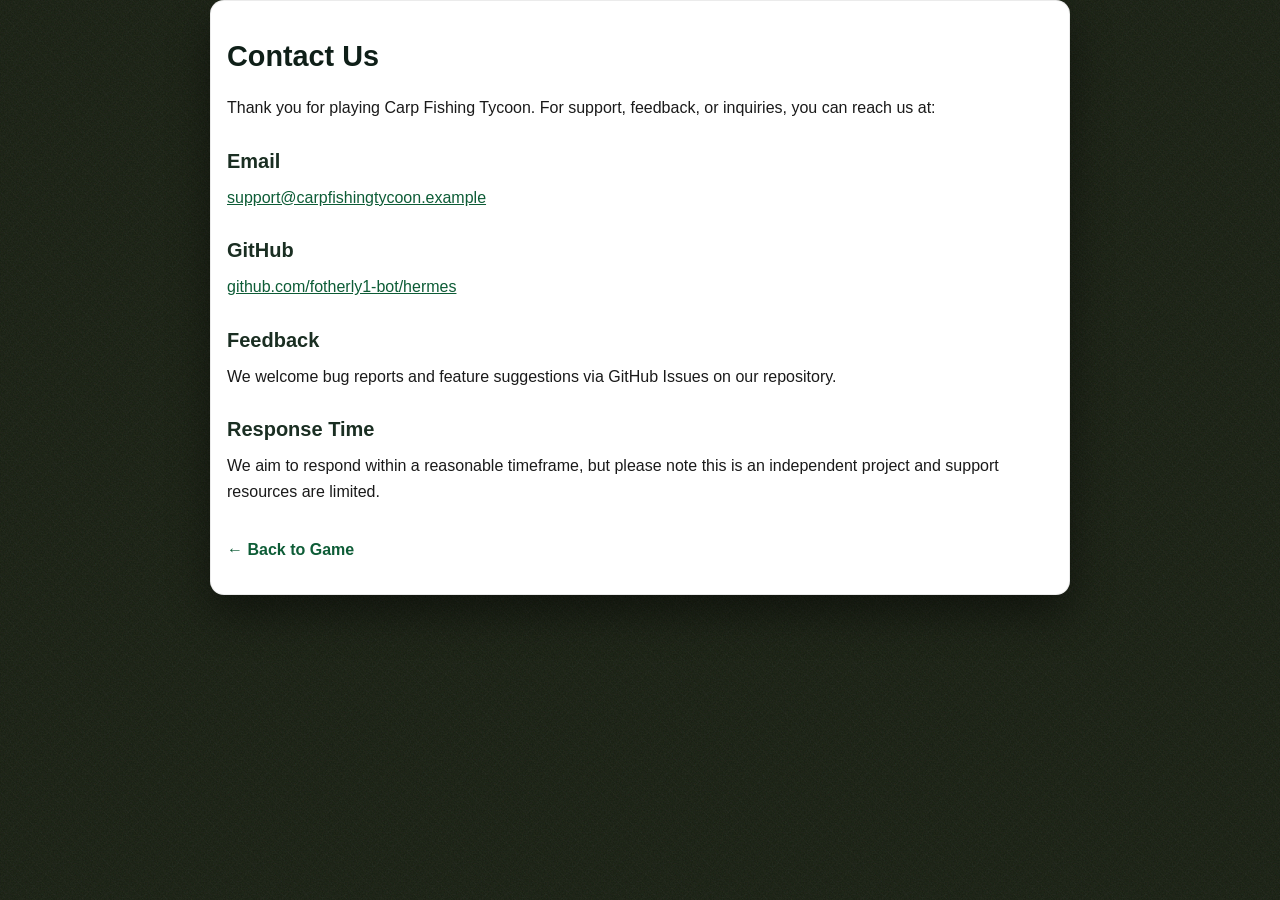
==== commit 50a771c2: "Style legal pages with solid background container" ====
--- a/contact.html
+++ b/contact.html
@@ -5,17 +5,9 @@
     <meta name="viewport" content="width=device-width, initial-scale=1.0">
     <title>Contact - Carp Fishing Tycoon</title>
     <link rel="stylesheet" href="css/style.css">
-    <style>
-        .legal-page { max-width: 800px; margin: 0 auto; padding: 2rem 1rem; font-family: Helvetica,Arial,sans-serif; line-height: 1.6; color: #222; }
-        .legal-page h1 { font-size: 1.8rem; margin-bottom: 1rem; }
-        .legal-page h2 { font-size: 1.3rem; margin-top: 1.5rem; margin-bottom: 0.5rem; }
-        .legal-page p { margin: 0.5rem 0; }
-        .legal-page a { color: #3498db; }
-        .back-link { display: inline-block; margin-top: 1.5rem; color: #3498db; text-decoration: none; }
-    </style>
 </head>
 <body>
-    <div class="legal-page">
+    <div class="legal-container">
         <h1>Contact Us</h1>
         <p>Thank you for playing Carp Fishing Tycoon. For support, feedback, or inquiries, you can reach us at:</p>
 
--- a/css/style.css
+++ b/css/style.css
@@ -47,24 +47,10 @@
     background-repeat: repeat;
     color: var(--colour-text);
     min-height: 100vh;
-    padding-bottom: 90px;
     line-height: 1.5;
 }
 
-/* === Footer / Ad Banner === */
-#game-footer {
-    position: fixed;
-    bottom: 0;
-    left: 0;
-    right: 0;
-    background: rgba(0,0,0,0.85);
-    z-index: 9000;
-    border-top: 1px solid rgba(255,255,255,0.08);
-    font-family: Helvetica,Arial,sans-serif;
-}
-#ad-slot {
-    min-height: 60px;
-}
+/* === Top Bar === */
 #game-banner {
     display: flex;
     flex-direction: column;
@@ -82,6 +68,50 @@
     position: relative;
     overflow: hidden;
     height: 150px;
+}
+
+/* === Legal Pages === */
+.legal-container {
+    max-width: 860px;
+    margin: 0 auto;
+    padding: 2rem 1rem;
+    font-family: Helvetica, Arial, sans-serif;
+    line-height: 1.6;
+    background: #ffffff;
+    color: #1a1a1a;
+    border-radius: 14px;
+    border: 1px solid rgba(0,0,0,0.08);
+    box-shadow: 0 18px 42px rgba(0,0,0,0.45), inset 0 1px 0 rgba(255,255,255,0.6);
+}
+.legal-container h1 {
+    font-size: 1.8rem;
+    font-weight: 900;
+    margin-bottom: 1rem;
+    color: #0f1f18;
+}
+.legal-container h2 {
+    font-size: 1.25rem;
+    font-weight: 800;
+    margin-top: 1.5rem;
+    margin-bottom: 0.5rem;
+    color: #1a2e22;
+}
+.legal-container p {
+    margin: 0.5rem 0;
+}
+.legal-container a {
+    color: #0d5c36;
+    text-decoration: underline;
+}
+.legal-container .back-link {
+    display: inline-block;
+    margin-top: 1.5rem;
+    color: #0d5c36;
+    text-decoration: none;
+    font-weight: 700;
+}
+.legal-container .back-link:hover {
+    text-decoration: underline;
 }
 
 /* subtle decorative overlay */
